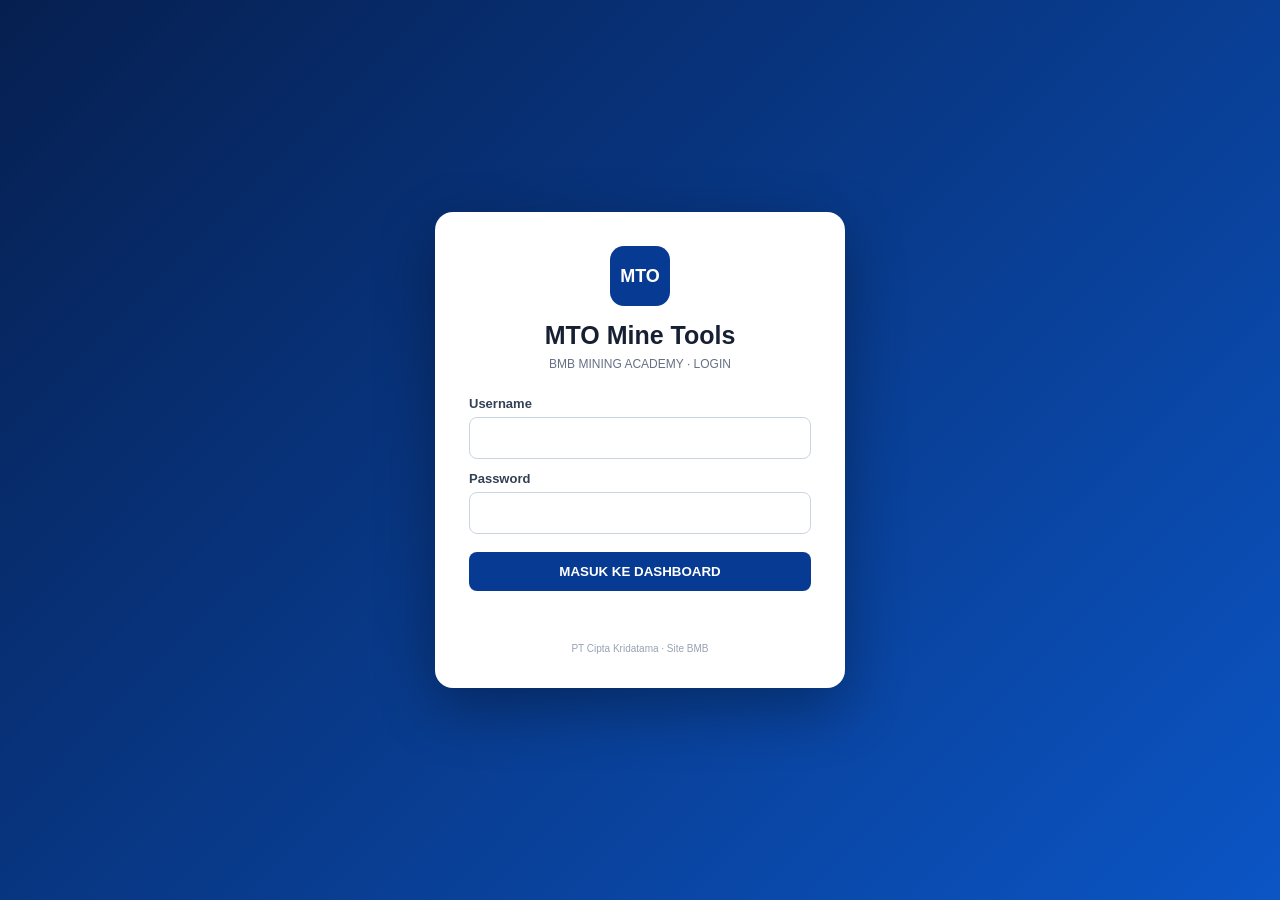
==== index.html @ 824b46be "Add login screen for MTO dashboard" ====
<!doctype html><html lang="id"><head><meta charset="utf-8"><meta name="viewport" content="width=device-width,initial-scale=1"><title>Login — MTO Mine Tools</title><style>:root{--b:#073b93;--b2:#0b55c5}*{box-sizing:border-box}body{margin:0;font-family:Arial,sans-serif;min-height:100vh;background:linear-gradient(135deg,#061f50,#0b55c5);display:grid;place-items:center;padding:20px}.box{width:min(410px,100%);background:#fff;border-radius:18px;padding:34px;box-shadow:0 20px 60px #0005;text-align:center}.logo{width:60px;height:60px;border-radius:14px;background:var(--b);color:#fff;display:grid;place-items:center;margin:0 auto 15px;font-weight:900;font-size:18px}.box h1{margin:0;color:#172033;font-size:25px}.sub{color:#667085;font-size:12px;margin:7px 0 25px}.box label{display:block;text-align:left;margin:12px 0 6px;color:#344054;font-size:13px;font-weight:700}.box input{width:100%;padding:12px;border:1px solid #cbd5e1;border-radius:8px;font-size:14px}.box button{width:100%;margin-top:18px;background:var(--b);color:#fff;border:0;border-radius:8px;padding:12px;font-weight:800;cursor:pointer}.box button:hover{background:var(--b2)}.err{color:#b42318;font-size:12px;min-height:18px;margin-top:12px}.foot{margin-top:22px;color:#98a2b3;font-size:10px}</style></head><body><div class="box"><div class="logo">MTO</div><h1>MTO Mine Tools</h1><div class="sub">BMB MINING ACADEMY · LOGIN</div><form id="f"><label>Username</label><input id="u" autocomplete="username" required><label>Password</label><input id="p" type="password" autocomplete="current-password" required><button>MASUK KE DASHBOARD</button><div class="err" id="e"></div></form><div class="foot">PT Cipta Kridatama · Site BMB</div></div><script>const U='admin',P='BMB2026';if(sessionStorage.getItem('mto_ok')==='1')location.replace('dashboard.html');document.getElementById('f').onsubmit=e=>{e.preventDefault();if(u.value.trim()===U&&p.value===P){sessionStorage.setItem('mto_ok','1');location.replace('dashboard.html')}else e.textContent='Username atau password salah.'}</script></body></html>
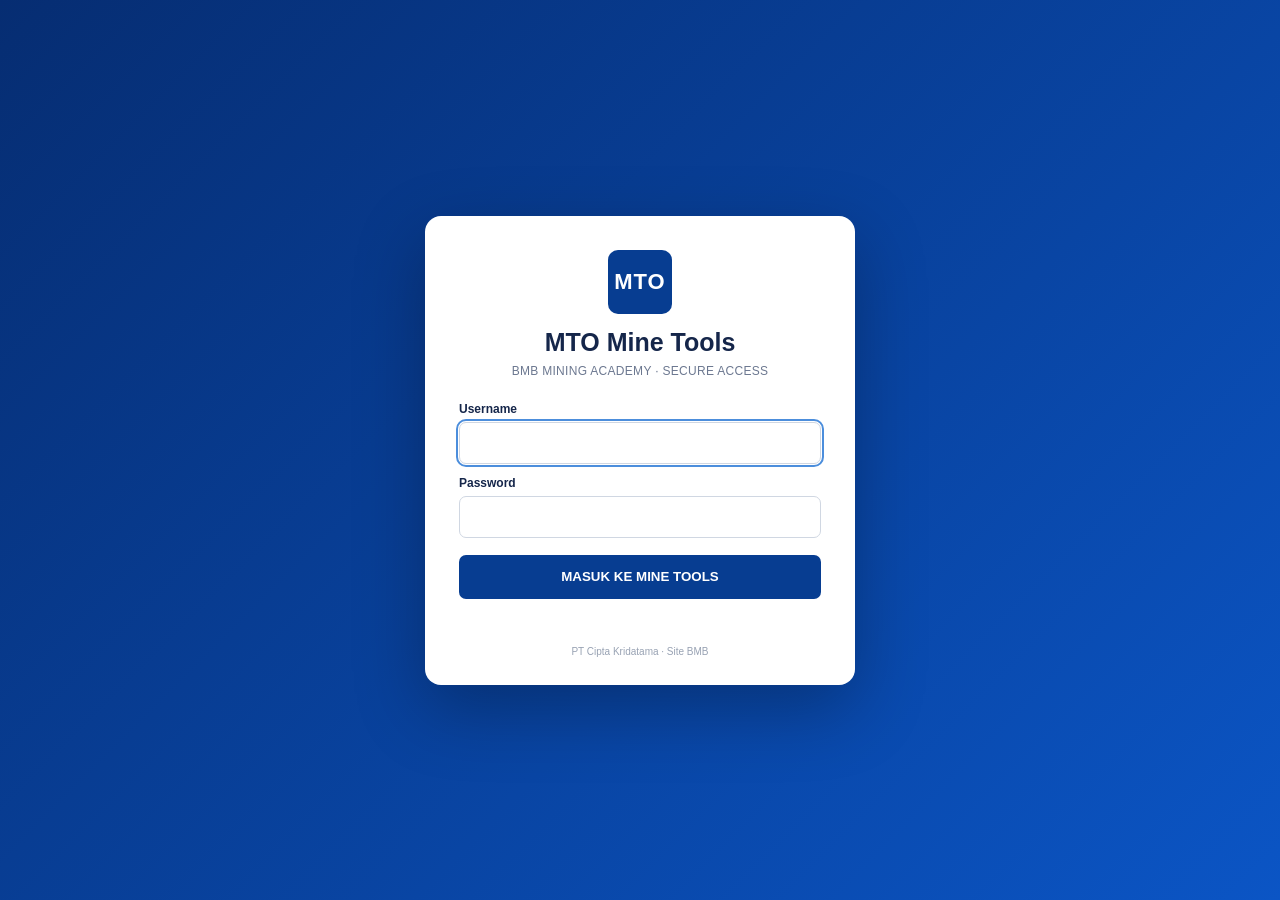
==== commit 74e15809: "Restore original MTO V1.7 dashboard UI and add login gate" ====
--- a/index.html
+++ b/index.html
@@ -1 +1,113 @@
-<!doctype html><html lang="id"><head><meta charset="utf-8"><meta name="viewport" content="width=device-width,initial-scale=1"><title>Login — MTO Mine Tools</title><style>:root{--b:#073b93;--b2:#0b55c5}*{box-sizing:border-box}body{margin:0;font-family:Arial,sans-serif;min-height:100vh;background:linear-gradient(135deg,#061f50,#0b55c5);display:grid;place-items:center;padding:20px}.box{width:min(410px,100%);background:#fff;border-radius:18px;padding:34px;box-shadow:0 20px 60px #0005;text-align:center}.logo{width:60px;height:60px;border-radius:14px;background:var(--b);color:#fff;display:grid;place-items:center;margin:0 auto 15px;font-weight:900;font-size:18px}.box h1{margin:0;color:#172033;font-size:25px}.sub{color:#667085;font-size:12px;margin:7px 0 25px}.box label{display:block;text-align:left;margin:12px 0 6px;color:#344054;font-size:13px;font-weight:700}.box input{width:100%;padding:12px;border:1px solid #cbd5e1;border-radius:8px;font-size:14px}.box button{width:100%;margin-top:18px;background:var(--b);color:#fff;border:0;border-radius:8px;padding:12px;font-weight:800;cursor:pointer}.box button:hover{background:var(--b2)}.err{color:#b42318;font-size:12px;min-height:18px;margin-top:12px}.foot{margin-top:22px;color:#98a2b3;font-size:10px}</style></head><body><div class="box"><div class="logo">MTO</div><h1>MTO Mine Tools</h1><div class="sub">BMB MINING ACADEMY · LOGIN</div><form id="f"><label>Username</label><input id="u" autocomplete="username" required><label>Password</label><input id="p" type="password" autocomplete="current-password" required><button>MASUK KE DASHBOARD</button><div class="err" id="e"></div></form><div class="foot">PT Cipta Kridatama · Site BMB</div></div><script>const U='admin',P='BMB2026';if(sessionStorage.getItem('mto_ok')==='1')location.replace('dashboard.html');document.getElementById('f').onsubmit=e=>{e.preventDefault();if(u.value.trim()===U&&p.value===P){sessionStorage.setItem('mto_ok','1');location.replace('dashboard.html')}else e.textContent='Username atau password salah.'}</script></body></html>+<!DOCTYPE html>
+<html lang="id">
+<head>
+  <meta charset="UTF-8">
+  <meta name="viewport" content="width=device-width, initial-scale=1.0">
+  <meta name="theme-color" content="#073b93">
+  <title>MTO Mine Tools — BMB Mining Academy</title>
+  <meta name="description" content="MTO Mine Tools — Cycle Time, Match Factor, Produktivitas, Availability, Bulldozer, Ripping, Motor Grader dan Compactor.">
+  <link rel="manifest" href="manifest.json">
+  <link rel="stylesheet" href="css/style.css">
+<style id="mto-login-style">
+#mto-login{position:fixed;inset:0;z-index:99999;display:flex;align-items:center;justify-content:center;padding:20px;background:linear-gradient(135deg,#062d72,#0b55c5);font-family:"Segoe UI",Arial,sans-serif}
+#mto-login .login-box{width:min(430px,100%);background:#fff;border-radius:16px;box-shadow:0 24px 70px rgba(0,0,0,.28);padding:34px 34px 28px;text-align:center}
+#mto-login .login-logo{width:64px;height:64px;margin:0 auto 14px;border-radius:10px;background:#073d91;color:#fff;display:grid;place-items:center;font-size:22px;font-weight:900;letter-spacing:1px}
+#mto-login h1{margin:0;color:#15264a;font-size:25px}.mto-login-sub{margin:7px 0 24px;color:#6c7890;font-size:12px;letter-spacing:.3px}
+#mto-login label{display:block;text-align:left;margin:12px 0 6px;color:#15264a;font-size:12px;font-weight:800}
+#mto-login input{display:block;width:100%;height:42px;padding:0 12px;border:1px solid #d0d7e2;border-radius:7px;box-sizing:border-box;font:inherit;color:#15264a;background:#fff}
+#mto-login button{width:100%;height:44px;margin-top:17px;border:0;border-radius:7px;background:#073d91;color:#fff;font-weight:800;cursor:pointer}
+#mto-login button:hover{background:#0d4da8}.mto-login-error{height:18px;margin-top:10px;color:#b42318;font-size:11px}.mto-login-foot{margin-top:19px;color:#98a2b3;font-size:10px}
+#mto-logout{position:fixed;right:18px;top:118px;z-index:60;border:1px solid #d9e0ea;background:#fff;color:#073d91;border-radius:7px;padding:7px 11px;font-weight:800;cursor:pointer;box-shadow:0 2px 8px rgba(24,45,82,.08)}
+@media(max-width:800px){#mto-logout{top:110px;right:10px}}
+</style>
+</head>
+<body>
+<div id="mto-login" role="dialog" aria-label="MTO Login">
+  <div class="login-box">
+    <div class="login-logo">MTO</div>
+    <h1>MTO Mine Tools</h1>
+    <div class="mto-login-sub">BMB MINING ACADEMY · SECURE ACCESS</div>
+    <form id="mto-login-form">
+      <label for="mto-username">Username</label>
+      <input id="mto-username" type="text" autocomplete="username" required>
+      <label for="mto-password">Password</label>
+      <input id="mto-password" type="password" autocomplete="current-password" required>
+      <button type="submit">MASUK KE MINE TOOLS</button>
+      <div class="mto-login-error" id="mto-login-error"></div>
+    </form>
+    <div class="mto-login-foot">PT Cipta Kridatama · Site BMB</div>
+  </div>
+</div>
+<button id="mto-logout" type="button" hidden>LOGOUT</button>
+<script>
+(function(){
+  const USER='admin', PASS='BMB2026', KEY='mto_session';
+  const gate=document.getElementById('mto-login'), logout=document.getElementById('mto-logout');
+  function unlock(){gate.style.display='none';logout.hidden=false;document.body.classList.add('mto-authenticated');document.body.style.overflow='';}
+  function lock(){sessionStorage.removeItem(KEY);gate.style.display='flex';logout.hidden=true;document.body.style.overflow='hidden';document.getElementById('mto-password').value='';document.getElementById('mto-username').focus();}
+  if(sessionStorage.getItem(KEY)==='1') unlock(); else {gate.style.display='flex';document.body.style.overflow='hidden';setTimeout(()=>document.getElementById('mto-username').focus(),50);}
+  document.getElementById('mto-login-form').addEventListener('submit',function(e){e.preventDefault();const u=document.getElementById('mto-username').value.trim();const p=document.getElementById('mto-password').value;if(u===USER&&p===PASS){sessionStorage.setItem(KEY,'1');unlock();}else document.getElementById('mto-login-error').textContent='Username atau password salah.';});
+  logout.addEventListener('click',lock);
+})();
+</script>
+<header class="topbar">
+  <div class="top-brand"><img src="assets/ck-mark.svg" alt="CK"><div><div class="company-name">PT CIPTA KRIDATAMA</div><div class="site-name">SITE BMB</div><div class="tagline">Trusted Partner in Mining Solutions</div></div></div>
+  <div class="top-title"><div class="mto">MTO</div><div class="mine-tools">Mine Tools</div><div class="academy">BMB MINING ACADEMY</div></div>
+  <div class="academy-badge"><span class="cap-icon">⌂</span><div><strong>Mining Academy</strong><small>Learn · Understand · Apply</small></div></div>
+</header>
+<div class="app-shell">
+<aside class="sidebar">
+<nav class="side-nav" aria-label="Navigasi dashboard">
+<a class="nav-item active" href="#dashboard-home"><span class="nav-icon">⌂</span><span>DASHBOARD</span></a>
+<a class="nav-item" href="#cycle-time"><span class="nav-icon">◷</span><span>CYCLE TIME</span></a>
+<a class="nav-item" href="#match-factor"><span class="nav-icon">⚖</span><span>MATCH FACTOR</span></a>
+<a class="nav-item" href="#core-productivity"><span class="nav-icon">▣</span><span>PRODUKTIVITAS ALAT ANGKUT</span></a>
+<a class="nav-item" href="#core-productivity"><span class="nav-icon">⛏</span><span>PRODUKTIVITAS EXCAVATOR</span></a>
+<a class="nav-item" href="#support-equipment"><span class="nav-icon">🚜</span><span>SUPPORT EQUIPMENT</span></a>
+<a class="nav-item" href="#grader"><span class="nav-icon">▤</span><span>MOTOR GRADER</span></a>
+<a class="nav-item" href="#compactor"><span class="nav-icon">▥</span><span>COMPACTOR</span></a>
+<a class="nav-item" href="#availability"><span class="nav-icon">◉</span><span>AVAILABILITY (MA, PA, UA, EU)</span></a>
+<a class="nav-item muted" href="#"><span class="nav-icon">◌</span><span>DEWATERING</span><em>COMING SOON</em></a>
+<a class="nav-item" href="#road"><span class="nav-icon">⌁</span><span>ROAD &amp; ROAD MAINTENANCE</span></a>
+<a class="nav-item" href="#about"><span class="nav-icon">i</span><span>TENTANG MTO</span></a>
+</nav>
+<div class="version-card"><strong>MTO v1.7</strong><span>© 2026 PT Cipta Kridatama</span><span>Site BMB · Mining Academy</span></div>
+</aside>
+<main class="content" id="dashboard">
+<div class="page-heading"><div class="heading-icon">◷</div><div><h1>MTO MINE TOOLS CALCULATOR</h1><p>Perhitungan produktivitas alat tambang — cycle time, match factor dan support equipment</p></div></div>
+<section id="dashboard-home" class="dashboard-home">
+  <div class="home-banner"><div><span class="eyebrow">BMB MINING ACADEMY</span><h2>Mine Tools Dashboard</h2><p>Pilih modul di bawah. Setiap kalkulator dibuka sebagai <b>jendela terpisah</b>, sehingga rumus tidak menumpuk dalam satu halaman.</p></div><div class="home-stat"><strong>14+</strong><span>Modul kalkulator</span></div></div>
+  <div class="module-cards">
+    <button class="module-card" data-open="cycle-time"><span>01</span><b>Cycle Time</b><small>Dump Truck &amp; Excavator</small></button>
+    <button class="module-card" data-open="core-productivity"><span>02</span><b>Produktivitas &amp; Match Factor</b><small>Fleet, Excavator &amp; MF</small></button>
+    <button class="module-card" data-open="support-equipment"><span>03</span><b>Support Equipment</b><small>Dozing &amp; Ripping</small></button>
+    <button class="module-card" data-open="grader"><span>04</span><b>Motor Grader</b><small>Kapasitas, trip &amp; waktu</small></button>
+    <button class="module-card" data-open="compactor"><span>05</span><b>Compactor</b><small>Kapasitas pemadatan</small></button>
+    <button class="module-card" data-open="availability"><span>06</span><b>Availability</b><small>MA · PA · UA · EU</small></button>
+    <button class="module-card road-card" data-open="road"><span>07</span><b>Road Engineering</b><small>DDT, QSUAR, density &amp; pavement</small></button>
+    <button class="module-card" data-open="about"><span>08</span><b>Tentang MTO</b><small>BMB Mining Academy</small></button>
+  </div>
+</section>
+<section id="cycle-time" class="module-section dashboard-grid top-grid">
+<article class="tool-card"><div class="card-header"><span>1A.</span> CYCLE TIME DUMP TRUCK</div><div class="card-body input-result-layout"><div><div class="form-list"><label><span>Loading (detik)</span><input id="loading" type="number" value="120"></label><label><span>Travel Loaded (detik)</span><input id="travelLoaded" type="number" value="420"></label><label><span>Maneuver Dump (detik)</span><input id="maneuverDump" type="number" value="20"></label><label><span>Dumping (detik)</span><input id="dumping" type="number" value="30"></label><label><span>Maneuver Empty (detik)</span><input id="maneuverEmpty" type="number" value="15"></label><label><span>Travel Empty (detik)</span><input id="travelEmpty" type="number" value="350"></label></div><div class="cycle-total"><div class="total-label">TOTAL CYCLE TIME (CTa)</div><div class="total-value"><strong id="cycleSeconds">—</strong><span>detik</span></div><div class="minute-pill" id="cycleMinutes">= — menit</div></div></div><div><div class="definition-panel"><strong>Definisi</strong><p>Cycle time dump truck adalah total waktu dari awal loading hingga kembali pada posisi loading berikutnya.</p><div class="formula-box"><b>CTa =</b> Loading + Travel Loaded + Maneuver Dump + Dumping + Maneuver Empty + Travel Empty</div></div></div></div></article>
+<article class="tool-card"><div class="card-header"><span>1B.</span> CYCLE TIME EXCAVATOR</div><div class="card-body input-result-layout"><div><div class="form-list"><label><span>Am - Digging (detik)</span><input id="digging" type="number" value="7.84"></label><label><span>Bm - Swing Loaded (detik)</span><input id="swingLoaded" type="number" value="3.86"></label><label><span>Cm - Dumping (detik)</span><input id="dumpingExc" type="number" value="2.15"></label><label><span>Dm - Swing Empty (detik)</span><input id="swingEmpty" type="number" value="2.02"></label></div><div class="exc-total"><div class="total-label">TOTAL CYCLE TIME (CTm)</div><div class="total-value"><strong id="excCycleSeconds">—</strong><span>detik</span></div><div class="minute-pill" id="excCycleMinutes">= — menit</div></div></div><div class="definition-panel"><strong>Definisi</strong><p>CTm digunakan sebagai dasar produktivitas alat gali-muat dan pengisian alat angkut.</p><div class="formula-box"><b>CTm =</b> Am + Bm + Cm + Dm</div></div></div></article>
+</section>
+<section id="core-productivity" class="module-section dashboard-grid mid-grid">
+<article class="tool-card" id="match-factor"><div class="card-header"><span>3.</span> MATCH FACTOR (MF)</div><div class="card-body mf-layout"><div><div class="formula-display">MF = <span>Na × Loading Time</span><hr><span>Nm × CTa</span></div><div class="form-list compact"><label><span>Na - Jumlah Dump Truck</span><input id="numTruck" type="number" min="0" step="1" value="10"></label><label><span>Nm - Jumlah Excavator</span><input id="numExc" type="number" min="1" step="1" value="1"></label><label><span>Loading Time (detik/pass)</span><input id="loadingTimeMF" type="number" min="0" step="0.01" value="120"></label><label><span>Jumlah Pass (pengisian)</span><input id="passes" type="number" min="1" step="1" value="3"></label><label><span>CTa (detik)</span><input id="mfCta" type="number" readonly value="955"></label></div></div><div class="result-side"><span>HASIL</span><strong id="mfValue">3,77</strong><div class="mf-badge" id="mfStatusBadge">MF &gt; 1</div><small id="mfStatusText">Dump truck cenderung menunggu</small></div></div></article>
+<article class="tool-card"><div class="card-header"><span>4.</span> PRODUKTIVITAS ALAT ANGKUT (Q)</div><div class="card-body"><div class="formula-display horizontal">Q = (3600 / CTm) × (Kb × Ff × Sf) × Ek</div><div class="form-list compact"><label><span>CTm (detik)</span><input id="excCTProd" type="number" value="15.87"></label><label><span>Kb - Kapasitas Bucket (m³)</span><input id="bucketCap" type="number" value="3.2"></label><label><span>Ff - Fill Factor</span><input id="fillFactor" type="number" value="0.9"></label><label><span>Sf - Swell Factor</span><input id="swellFactor" type="number" value="1.15"></label><label><span>Ek - Efisiensi (%)</span><input id="effTruck" type="number" value="83"></label></div><div class="result-line"><span>PRODUKTIVITAS ALAT ANGKUT</span><strong id="truckProdOutput">—</strong><small>m³/jam</small></div></div></article>
+<article class="tool-card"><div class="card-header"><span>5.</span> PRODUKTIVITAS EXCAVATOR (Q)</div><div class="card-body"><div class="formula-display horizontal">Q = (3600 / CTa) × (Kb × jumlah pass × Ff) × Ek</div><div class="form-list compact"><label><span>CTa (detik)</span><input id="truckCTSec" type="number" value="955"></label><label><span>Jumlah Pass</span><input id="prodPass" type="number" value="3"></label><label><span>Kb - Bucket (m³)</span><input id="bucketCap2" type="number" value="3.2"></label><label><span>Ff - Fill Factor</span><input id="fillFactor2" type="number" value="0.9"></label><label><span>Ek - Efisiensi (%)</span><input id="effExc" type="number" value="83"></label></div><div class="result-line"><span>PRODUKTIVITAS EXCAVATOR</span><strong id="excProdOutput">—</strong><small>m³/jam</small></div></div></article>
+</section>
+<section class="module-section tool-card support-section" id="support-equipment"><div class="card-header"><span>6.</span> SUPPORT EQUIPMENT — BULLDOZER &amp; RIPPING</div><div class="card-body"><div class="section-intro"><b>Rumus referensi lapangan</b><span>Parameter dapat disesuaikan dengan unit, material dan kondisi kerja. Nilai efisiensi dimasukkan sebagai desimal (contoh 0,85).</span></div><div class="support-grid"><article class="sub-card"><h3>6A. DOZING — BULLDOZER</h3><div class="formula-display small">Q = (B × H × D × Fb × 60 × E) / (D/Vf + D/Vr + Z)</div><div class="form-list compact two-col"><label><span>B - Lebar blade (m)</span><input id="dzB" type="number" step="0.01" value="3.5"></label><label><span>H - Tinggi blade (m)</span><input id="dzH" type="number" step="0.01" value="1.5"></label><label><span>D - Jarak dorong (m)</span><input id="dzD" type="number" step="0.1" value="50"></label><label><span>Fb - Blade factor</span><input id="dzFb" type="number" step="0.01" value="0.8"></label><label><span>Vf - Maju (m/min)</span><input id="dzVf" type="number" step="0.01" value="50"></label><label><span>Vr - Mundur (m/min)</span><input id="dzVr" type="number" step="0.01" value="100"></label><label><span>Z - Waktu tetap (min)</span><input id="dzZ" type="number" step="0.01" value="0.10"></label><label><span>E - Efisiensi kerja</span><input id="dzE" type="number" step="0.01" value="0.85"></label></div><div class="result-line"><span>PRODUKTIVITAS DOZING</span><strong id="dzOut">—</strong><small>m³/jam</small></div></article><article class="sub-card"><h3>6B. RIPPING — GIANT RIPPER</h3><div class="formula-display small">QR = (P² × J × 60 × E) / (J/Vf + J/Vr + Z)<br><small>FK = faktor koreksi/availability × efficiency (opsional)</small></div><div class="form-list compact two-col"><label><span>P - Kedalaman penetrasi (m)</span><input id="grP" type="number" step="0.01" value="1"></label><label><span>J - Jarak ripping (m)</span><input id="grJ" type="number" step="0.1" value="30"></label><label><span>Vf - Kecepatan maju (m/min)</span><input id="grVf" type="number" step="0.01" value="41.67"></label><label><span>Vr - Kecepatan mundur (m/min)</span><input id="grVr" type="number" step="0.01" value="50"></label><label><span>Z - Waktu tetap (min)</span><input id="grZ" type="number" step="0.01" value="0.10"></label><label><span>E - Efisiensi kerja</span><input id="grE" type="number" step="0.01" value="0.85"></label><label><span>FK - Faktor koreksi</span><input id="grFK" type="number" step="0.01" value="1.00"></label></div><div class="result-line"><span>PRODUKTIVITAS RIPPING GIANT</span><strong id="grOut">—</strong><small>m³/jam</small></div></article><article class="sub-card"><h3>6C. RIPPING + DOZING</h3><div class="formula-display small">Q = (QR × QD) / (QR + QD)</div><div class="result-line"><span>PRODUKTIVITAS GABUNGAN</span><strong id="rdOut">—</strong><small>m³/jam</small></div></article><article class="sub-card"><h3>6D. MOTOR RIPPER</h3><div class="form-list compact"><label><span>Jarak (m)</span><input id="mrD" type="number" value="30"></label><label><span>Lebar efektif (m)</span><input id="mrW" type="number" value="2.5"></label><label><span>Vf (m/min)</span><input id="mrVf" type="number" value="40"></label><label><span>Vr (m/min)</span><input id="mrVr" type="number" value="50"></label><label><span>Z (min)</span><input id="mrZ" type="number" value="0.1"></label><label><span>E</span><input id="mrE" type="number" value="0.85"></label></div><div class="result-line"><span>PRODUKTIVITAS</span><strong id="mrOut">—</strong><small>m²/jam</small></div></article></div></div></section>
+<section class="module-section dashboard-grid mid-grid" id="grader"><article class="tool-card"><div class="card-header"><span>7.</span> MOTOR GRADER — PRODUCTIVITY</div><div class="card-body"><div class="formula-display horizontal">Q = V × (Le − Lo) × 1000 × E</div><div class="form-list compact"><label><span>V - Kecepatan (km/jam)</span><input id="mgV" type="number" value="5"></label><label><span>Le - Lebar efektif (m)</span><input id="mgLe" type="number" value="3.7"></label><label><span>Lo - Overlap (m)</span><input id="mgLo" type="number" value="0.3"></label><label><span>E - Efisiensi</span><input id="mgE" type="number" value="0.85"></label></div><div class="result-line"><span>PRODUKTIVITAS GRADER</span><strong id="mgOut">—</strong><small>m²/jam</small></div></div></article><article class="tool-card"><div class="card-header"><span>7B.</span> GRADER — TRIP &amp; WAKTU</div><div class="card-body"><div class="form-list compact"><label><span>Lebar jalan (m)</span><input id="mgW" type="number" value="25"></label><label><span>Le (m)</span><input id="mgLe2" type="number" value="3.7"></label><label><span>Lo (m)</span><input id="mgLo2" type="number" value="0.3"></label><label><span>Jumlah pass</span><input id="mgNPass" type="number" value="6"></label><label><span>Panjang jalan (m)</span><input id="mgD" type="number" value="1000"></label><label><span>V (km/jam)</span><input id="mgV2" type="number" value="5"></label><label><span>Efisiensi</span><input id="mgE2" type="number" value="0.85"></label></div><div class="result-line"><span>TRIP</span><strong id="mgTripsOut">—</strong></div><div class="result-line"><span>WAKTU</span><strong id="mgTimeOut">—</strong></div></div></article></section>
+<section class="module-section dashboard-grid mid-grid" id="compactor"><article class="tool-card"><div class="card-header"><span>8.</span> COMPACTOR — PRODUCTIVITY</div><div class="card-body"><div class="formula-display horizontal">Q = (W × V × H × 1000 × E) / N</div><div class="form-list compact"><label><span>W - Lebar efektif (m)</span><input id="cpW" type="number" value="2.1"></label><label><span>V - Kecepatan (km/jam)</span><input id="cpV" type="number" value="4"></label><label><span>H - Jam operasi</span><input id="cpH" type="number" value="1"></label><label><span>E - Efisiensi</span><input id="cpE" type="number" value="0.83"></label><label><span>N - Jumlah lintasan</span><input id="cpN" type="number" value="8"></label></div><div class="result-line"><span>PRODUKTIVITAS COMPACTOR</span><strong id="cpOut">—</strong><small>m²/jam</small></div></div></article><article class="tool-card"><div class="card-header"><span>8B.</span> REFERENSI PARAMETER COMPACTOR</div><div class="card-body"><div class="definition-panel"><strong>Contoh rentang kecepatan</strong><ul><li>Road roller: ± 2,0 km/jam</li><li>Tire roller: ± 2,5 km/jam</li><li>Vibration roller: ± 1,5 km/jam</li><li>Soil compactor: ± 4–10 km/jam</li><li>Tandem / tipe lain: sesuaikan spesifikasi unit</li></ul></div><div class="source-box"><strong>CATATAN</strong><p>Lebar efektif, tebal lapis dan jumlah lintasan sebaiknya mengikuti spesifikasi alat serta hasil pengujian/target kepadatan proyek.</p></div></div></article></section>
+<section class="module-section tool-card road-section" id="road"><div class="card-header"><span>10.</span> ROAD ENGINEERING &amp; ROAD MAINTENANCE — ROAD LIBRARY 2026</div><div class="card-body"><div class="section-intro"><b>Road Library 2026 terintegrasi</b><span>Road menggunakan workbook <b>Road_2026.xlsx</b>: DDT Disposal, perkerasan, QSUAR / scrapping time dan kepadatan jalan.</span></div><div class="road-grid"><article class="sub-card"><h3>10A. DDT DISPOSAL — TARGET CBR</h3><div class="form-list compact"><label><span>Truck model</span><select id="ddtTruck"><option value="cat740">CAT 740</option><option value="cat773" selected>CAT 773</option><option value="cat775">CAT 775</option><option value="cat777">CAT 777</option></select></label><label><span>Pressure (psi)</span><input id="ddtPsi" type="number" value="115"></label><label><span>Diameter (in)</span><input id="ddtDia" type="number" value="35"></label><label><span>Gross weight (t)</span><input id="ddtGross" type="number" value="99.3"></label><label><span>Rear load (%)</span><input id="ddtRear" type="number" value="66.7"></label><label><span>Safety factor</span><input id="ddtSF" type="number" value="1.5"></label><label><span>S (contact length)</span><input id="ddtS" type="number" value="25"></label><label><span>Fs</span><input id="ddtFs" type="number" value="75"></label></div><div class="result-line split"><span>Pn: <b id="ddtPnOut">—</b> kN</span><span>r: <b id="ddtROut">—</b> m</span><span>CBR target: <b id="ddtCbrTargetOut">—</b> %</span></div></article>
+<article class="sub-card"><h3>10B. DDT HAUL ROAD — ACTUAL vs TARGET</h3><p class="helper">Bandingkan CBR subgrade aktual dengan kebutuhan hauling road. Actual &lt; target → Not Recommended.</p><div class="form-list compact"><label><span>CBR subgrade actual (%)</span><input id="ddtActualCbr" type="number" min="0" step="0.01" value="30"></label><label><span>Truck model</span><select id="ddtActualTruck"><option value="cat740">CAT 740</option><option value="cat773" selected>CAT 773</option><option value="cat775">CAT 775</option><option value="cat777">CAT 777</option></select></label></div><div class="result-line split"><span>CBR Target: <b id="haulTargetOut">—</b> %</span><span>Ph Actual: <b id="haulPhOut">—</b> kN</span><span id="haulStatus" class="status-chip">—</span></div></article>
+<article class="sub-card"><h3>10C. PERKERASAN BASE + SUB BASE</h3><div class="form-list compact"><label><span>Panjang jalan (km)</span><input id="pvL" type="number" value="1.8"></label><label><span>Lebar jalan (m)</span><input id="pvW" type="number" value="25"></label><label><span>Base course (%)</span><input id="pvBase" type="number" value="20"></label><label><span>Sub base (%)</span><input id="pvSub" type="number" value="30"></label><label><span>Krokos / m³</span><input id="pvKrokos" type="number" value="180000"></label><label><span>Batu / m³</span><input id="pvBatu" type="number" value="220000"></label></div><div class="result-line split"><span>Base: <b id="pvBaseOut">—</b> m³</span><span>Subbase: <b id="pvSubOut">—</b> m³</span><span>LCM: <b id="pvLcmOut">—</b> m³</span><span>Cost: <b id="pvCostOut">—</b></span></div></article>
+<article class="sub-card"><h3>10D. QSUAR — SCRAPPING TIME</h3><p class="helper">Dari QSUAR_Rev: effective grader rate = kapasitas m²/jam ÷ lebar jalan, lalu waktu = jarak ÷ (rate × jumlah grader).</p><div class="form-list compact"><label><span>Line / area</span><select id="qsuarLine"><option value="2200">IPD ASTA Barat - Front SW Barat</option><option value="600">Front SW Barat - PIT 5</option><option value="1600" selected>Simpang Vienna - Front HW Barat</option><option value="1550">Simpang Vienna - SW Timur</option></select></label><label><span>Jarak (m)</span><input id="qsuarD" type="number" min="0" step="1" value="1600"></label><label><span>Kapasitas grader (m²/jam)</span><input id="qsuarCap" type="number" min="0.1" step="1" value="20073"></label><label><span>Lebar jalan standar (m)</span><input id="qsuarW" type="number" min="0.1" step="0.1" value="25"></label><label><span>Jumlah grader</span><input id="qsuarN" type="number" min="1" step="1" value="2"></label><label><span>Severity</span><select id="qsuarSeverity"><option>Good</option><option>Good - Soft</option><option>Severity soft</option></select></label></div><div class="result-line split"><span>Effective rate: <b id="qsuarRateOut">—</b> m/jam</span><span>Scrapping time: <b id="qsuarOut">—</b> jam</span></div></article>
+<article class="sub-card"><h3>10E. KEPADATAN JALAN</h3><div class="form-list compact"><label><span>Panjang jalan TL (km)</span><input id="rdTL" type="number" value="1.8"></label><label><span>Head spacing (m)</span><input id="rdHead" type="number" value="50.3"></label><label><span>Lane</span><input id="rdLane" type="number" value="2"></label><label><span>Actual unit</span><input id="rdActual" type="number" value="11"></label></div><div class="result-line"><span>DMAX / ACTUAL</span><strong id="rdDensityOut">—</strong><small>unit</small></div></article>
+<article class="sub-card"><h3>10F. REFERENSI FLEET ROAD 2026</h3><p class="helper">Preset kendaraan diambil dari tabel parameter workbook DDT DISPOSAL.</p><div class="table-wrap"><table class="road-table"><thead><tr><th>Unit</th><th>Pressure</th><th>Diameter</th><th>Gross</th><th>Rear</th></tr></thead><tbody id="roadFleetTable"></tbody></table></div><div class="source-box"><strong>SUMBER</strong><p>Road_2026.xlsx — DDT DISPOSAL, Perhitungan Pengkerasan CK - DM, QSUAR_Rev dan Kepadatan Jalan. Hasil web tetap perlu divalidasi terhadap SOP/site standard yang berlaku.</p></div></article></div></div></section>
+<section class="module-section tool-card availability-card" id="availability"><div class="card-header"><span>9.</span> AVAILABILITY CALCULATOR (MA, PA, UA, EU)</div><div class="card-body availability-layout"><div class="form-list compact availability-inputs"><label><span>W - Working Time (jam)</span><input id="working" type="number" min="0" step="0.01" value="420"></label><label><span>R - Repair Time (jam)</span><input id="repair" type="number" min="0" step="0.01" value="50"></label><label><span>S - Standby Time (jam)</span><input id="standby" type="number" min="0" step="0.01" value="30"></label></div><div class="metric-grid"><div class="metric"><span>MA</span><div class="metric-formula">W / (W + R) × 100%</div><strong id="ma">—</strong></div><div class="metric"><span>PA</span><div class="metric-formula">(W + S) / (W + R + S) × 100%</div><strong id="pa">—</strong></div><div class="metric"><span>UA</span><div class="metric-formula">W / (W + S) × 100%</div><strong id="ua">—</strong></div><div class="metric"><span>EU</span><div class="metric-formula">W / (W + R + S) × 100%</div><strong id="eu">—</strong></div></div></div></section>
+<section class="module-section about-strip" id="about"><div><strong>MTO — Mine Tools</strong><span>Dashboard kalkulator operasional tambang untuk BMB Mining Academy.</span></div><div><b>V1.7</b><span>Road Library 2026 · Modular windows · PWA-ready</span></div></section>
+</main></div>
+<script src="js/app.js"></script>
+</body></html>
--- a/css/style.css
+++ b/css/style.css
@@ -0,0 +1 @@
+:root{--blue:#073d91;--blue2:#0d4da8;--navy:#0c214a;--text:#15264a;--muted:#6c7890;--line:#d9e0ea;--soft:#f4f7fb;--green:#0b8a4a;--green-bg:#edf9f1;--white:#fff;--shadow:0 2px 9px rgba(24,45,82,.07)}*{box-sizing:border-box}html{scroll-behavior:smooth}body{margin:0;background:#f7f9fc;color:var(--text);font-family:"Segoe UI",Arial,sans-serif;font-size:13px}.topbar{height:102px;background:linear-gradient(90deg,#063b8e,#063b8e 50%,#073f95);color:#fff;display:grid;grid-template-columns:1fr auto 1fr;align-items:center;padding:0 28px;box-shadow:0 1px 0 rgba(255,255,255,.12);position:sticky;top:0;z-index:50}.top-brand{display:flex;align-items:center;gap:12px}.top-brand img{width:62px;height:62px;object-fit:cover;border-radius:2px}.company-name{font-size:19px;font-weight:800;letter-spacing:.2px}.site-name{font-size:17px;font-weight:800;margin-top:1px}.tagline{font-size:10px;margin-top:5px;opacity:.9;letter-spacing:.2px}.top-title{text-align:center;line-height:1}.mto{font-size:46px;font-weight:900;letter-spacing:-1px}.mine-tools{font-size:23px;font-weight:800;margin-top:-2px}.academy{font-size:15px;font-weight:700;letter-spacing:.5px;margin-top:7px}.academy-badge{justify-self:end;display:flex;align-items:center;gap:12px}.cap-icon{width:42px;height:42px;border:2px solid #fff;border-radius:50%;display:grid;place-items:center;font-size:23px}.academy-badge strong{display:block;font-size:16px}.academy-badge small{display:block;font-size:10px;margin-top:4px;opacity:.9}.app-shell{display:grid;grid-template-columns:267px 1fr;min-height:calc(100vh - 102px)}.sidebar{background:#fff;border-right:1px solid #dfe4eb;padding:17px 11px 14px;display:flex;flex-direction:column;position:sticky;top:102px;height:calc(100vh - 102px)}.side-nav{display:flex;flex-direction:column}.nav-item{position:relative;display:flex;align-items:center;gap:13px;min-height:46px;padding:0 13px;border-radius:8px;color:#17253e;text-decoration:none;margin-bottom:3px;font-weight:500}.nav-item:hover{background:#f1f5fa}.nav-item.active{background:linear-gradient(90deg,#0b4ba5,#10469a);color:#fff;font-weight:800}.nav-icon{width:27px;text-align:center;font-size:24px;line-height:1}.nav-item span:last-of-type{font-size:12px}.nav-item em{margin-left:auto;font-style:normal;font-size:8px;color:#0750ae;background:#e7f0fc;border-radius:5px;padding:5px 7px;font-weight:800}.nav-item.muted{border-top:1px solid #e6eaf0;border-radius:0;margin-top:3px;padding-top:5px}.version-card{margin-top:auto;background:linear-gradient(135deg,#2e6dbd,#174f9d);color:#fff;border-radius:7px;text-align:center;padding:13px 8px;font-size:10px;display:flex;flex-direction:column;gap:5px}.version-card strong{font-size:13px}.content{padding:23px 28px 28px;min-width:0}.page-heading{display:flex;align-items:center;gap:12px;margin:0 0 19px}.heading-icon{font-size:35px;line-height:1}.page-heading h1{font-size:18px;margin:0 0 4px;color:#162a55}.page-heading p{font-size:12px;margin:0;color:#56657e}.dashboard-home{display:block}.home-banner{background:linear-gradient(135deg,#f5f9ff,#e7f0ff);border:1px solid #cddcf1;border-radius:8px;padding:20px 22px;display:flex;justify-content:space-between;align-items:center;margin-bottom:16px}.home-banner h2{margin:4px 0 6px;font-size:22px;color:#0d2f6c}.home-banner p{margin:0;color:#52627a;font-size:12px}.eyebrow{font-size:10px;font-weight:900;color:#0b4ca3;letter-spacing:.7px}.home-stat{text-align:center;min-width:150px}.home-stat strong{display:block;font-size:34px;color:#0b4ca3}.home-stat span{font-size:10px;color:#63728b}.module-cards{display:grid;grid-template-columns:repeat(4,minmax(0,1fr));gap:12px}.module-card{background:#fff;border:1px solid #cfd9e8;border-radius:7px;padding:17px;text-align:left;cursor:pointer;box-shadow:var(--shadow);min-height:105px;color:var(--text)}.module-card:hover{border-color:#8eb0dc;transform:translateY(-1px)}.module-card span{display:block;font-size:10px;font-weight:900;color:#0b4ca3}.module-card b{display:block;margin:7px 0 4px;font-size:14px}.module-card small{color:#6c7890}.dashboard-grid{display:grid;gap:18px}.top-grid{grid-template-columns:1fr 1.15fr}.mid-grid{grid-template-columns:1fr 1fr 1fr;margin-top:12px}.module-section{display:none}.module-section.active{display:grid}.tool-card{background:#fff;border:1px solid #cfd9e8;border-radius:7px;box-shadow:var(--shadow);overflow:hidden;min-width:0}.card-header{background:linear-gradient(90deg,#073b8f,#0b4399);color:#fff;font-size:13px;font-weight:800;padding:10px 17px;min-height:36px;display:flex;align-items:center;gap:5px}.card-body{padding:15px 16px}.input-result-layout{display:grid;grid-template-columns:1fr 1fr;gap:16px}.form-list{display:flex;flex-direction:column;gap:5px}.form-list label{display:grid;grid-template-columns:minmax(0,1fr) 111px;align-items:center;gap:9px;color:#17294b;font-size:11px}.form-list input,.form-list select{width:100%;height:27px;border:1px solid #cfd7e2;border-radius:4px;padding:4px 9px;font-size:12px;color:#17294b;background:#fff;outline:none}.form-list input:focus,.form-list select:focus{border-color:#3d78c7}.form-list small{font-size:10px}input[readonly]{background:#edf1f6;color:#53657e}.cycle-total,.exc-total{border-top:1px solid #ccd5e1;margin-top:11px;padding-top:9px}.total-label{font-size:12px;font-weight:800;color:#122754}.total-value{display:flex;align-items:baseline;justify-content:flex-end;gap:7px;margin-top:-2px}.total-value strong{font-size:22px;color:#092c79}.total-value span{font-size:11px}.minute-pill{margin:7px 0 0 auto;border:1px solid #b8cfee;background:#f0f6ff;color:#073c91;border-radius:5px;padding:7px 12px;width:200px;text-align:center;font-size:12px;font-weight:800}.formula-box,.source-box{margin-top:10px;background:#eff6ff;border:1px solid #cbdcf5;border-radius:5px;padding:9px 12px;font-size:10.5px;line-height:1.55;color:#132f5b}.exc-layout{display:grid;grid-template-columns:1fr 1.03fr;gap:18px}.definition-panel{border-left:1px solid #d7dee9;padding-left:16px;font-size:10px;line-height:1.5;color:#17294b}.definition-panel strong,.source-box strong{font-size:10px;color:#0a3b91}.definition-panel ul{margin:9px 0 0;padding-left:15px}.definition-panel li{margin-bottom:8px}.mf-layout{display:grid;grid-template-columns:1fr 115px;gap:14px}.formula-display{background:#eff6ff;border:1px solid #cfdef3;border-radius:5px;text-align:center;padding:7px;font-size:12px;font-weight:800;color:#12254b;margin-bottom:10px}.formula-display span{display:block}.formula-display hr{width:85px;border:0;border-top:1px solid #6c7a91;margin:2px auto}.formula-display.horizontal{font-size:11px}.compact{gap:5px}.compact label{font-size:10px}.compact label input,.compact label select{height:25px;font-size:11px}.result-side{border-left:1px solid #d7dee9;display:flex;flex-direction:column;align-items:center;justify-content:center;text-align:center;gap:5px}.result-side strong{font-size:25px;color:var(--green)}.result-side small{font-size:9px;line-height:1.35}.mf-badge{display:inline-block;color:var(--green);background:var(--green-bg);border:1px solid #cfe9d8;border-radius:4px;padding:4px 14px;font-size:10px;font-weight:900;margin-top:8px}.result-line{border-top:1px solid #d6dde7;margin-top:10px;padding-top:8px;display:flex;align-items:center;gap:7px;flex-wrap:wrap}.result-line span{font-size:11px;font-weight:800}.result-line strong{margin-left:auto;color:#092c79;font-size:21px}.result-line small{font-size:10px}.support-grid{display:grid;grid-template-columns:repeat(2,minmax(0,1fr));gap:14px}.sub-card{border:1px solid #cddcf0;border-radius:8px;padding:14px;background:#fff}.sub-card h3{margin:0 -14px 12px;padding:9px 12px;border-bottom:2px solid #e5edf8;color:#073b93;font-size:13px}.availability-card{margin-top:12px}.availability-layout{display:grid;grid-template-columns:285px 1fr;gap:18px;align-items:center}.availability-inputs{padding-right:18px;border-right:1px solid #d7dee8}.metric-grid{display:grid;grid-template-columns:repeat(4,1fr);gap:12px}.metric{border:1px solid #d9e1ec;border-radius:6px;padding:9px 12px;min-height:94px;text-align:center}.metric>span{display:block;font-weight:900;font-size:12px}.metric-formula{font-size:10px;margin:7px 0;color:#293a58;line-height:1.4}.metric strong{display:block;color:var(--green);font-size:20px}.road-section{margin-top:12px}.section-intro{display:flex;justify-content:space-between;gap:18px;align-items:center;background:#f4f8ff;border:1px solid #d9e5f7;padding:12px 14px;border-radius:8px;margin-bottom:14px;font-size:12px;color:#52627a}.section-intro b{color:#073b93}.road-grid{display:grid;grid-template-columns:repeat(2,minmax(0,1fr));gap:14px}.road-table{width:100%;border-collapse:collapse;font-size:11px}.road-table th,.road-table td{padding:7px 8px;border-bottom:1px solid #dce3ec;text-align:left}.road-table th{background:#f1f5fa;color:#19345e}.status-chip{display:inline-block;padding:4px 8px;border-radius:4px;font-size:9px;font-weight:900}.status-chip.ok{background:#e9f7ef;color:#087443}.status-chip.bad{background:#fff0ef;color:#b42318}.about-strip{display:flex;justify-content:space-between;gap:20px;margin-top:16px;border-top:1px solid #dce3ec;padding:13px 3px 0;color:#6b7890;font-size:10px}.about-strip div{display:flex;flex-direction:column;gap:3px}.about-strip strong,.about-strip b{color:#264e84;font-size:12px}.about-strip div:last-child{text-align:right}.window-close{position:fixed;right:26px;top:115px;z-index:60;border:0;background:#fff;color:#073b93;border-radius:50%;width:36px;height:36px;font-size:24px;line-height:1;box-shadow:0 3px 15px #0002;cursor:pointer}.table-wrap{overflow:auto}.nav-item:focus-visible,input:focus-visible,select:focus-visible{outline:2px solid #4c8edc;outline-offset:1px}@media(max-width:1180px){.top-grid{grid-template-columns:1fr}.mid-grid{grid-template-columns:1fr 1fr}.availability-layout{grid-template-columns:1fr}.availability-inputs{border-right:0;border-bottom:1px solid #d7dee8;padding:0 0 12px}.metric-grid{grid-template-columns:repeat(4,1fr)}.module-cards{grid-template-columns:repeat(3,1fr)}}@media(max-width:900px){.topbar{grid-template-columns:1fr auto;height:auto;min-height:86px;padding:12px 16px}.top-title{display:none}.app-shell{grid-template-columns:78px 1fr}.sidebar{padding:10px 8px}.nav-item{justify-content:center;padding:0}.nav-item span:last-of-type,.nav-item em,.version-card{display:none}.nav-icon{font-size:22px}.content{padding:18px}.mid-grid,.support-grid,.road-grid{grid-template-columns:1fr}.input-result-layout,.exc-layout{grid-template-columns:1fr}.definition-panel{border-left:0;border-top:1px solid #d7dee9;padding:12px 0 0}.metric-grid{grid-template-columns:repeat(2,1fr)}.module-cards{grid-template-columns:repeat(2,1fr)}}@media(max-width:560px){.top-brand img{width:48px;height:48px}.company-name{font-size:14px}.site-name{font-size:13px}.tagline{font-size:8px}.academy-badge{display:none}.app-shell{grid-template-columns:1fr}.sidebar{position:static;height:auto;border-right:0;border-bottom:1px solid #dfe4eb;overflow:auto}.side-nav{flex-direction:row;gap:4px}.nav-item{min-width:74px;min-height:50px;flex-direction:column;gap:3px}.nav-item span:last-of-type{display:block;font-size:8px;text-align:center}.nav-item.muted,.nav-item:nth-child(8){display:none}.content{padding:14px}.form-list label{grid-template-columns:1fr 100px}.metric-grid,.module-cards{grid-template-columns:1fr}.about-strip{flex-direction:column}.about-strip div:last-child{text-align:left}.home-banner{display:block}.home-stat{text-align:left;margin-top:12px}.window-close{right:14px;top:95px}}
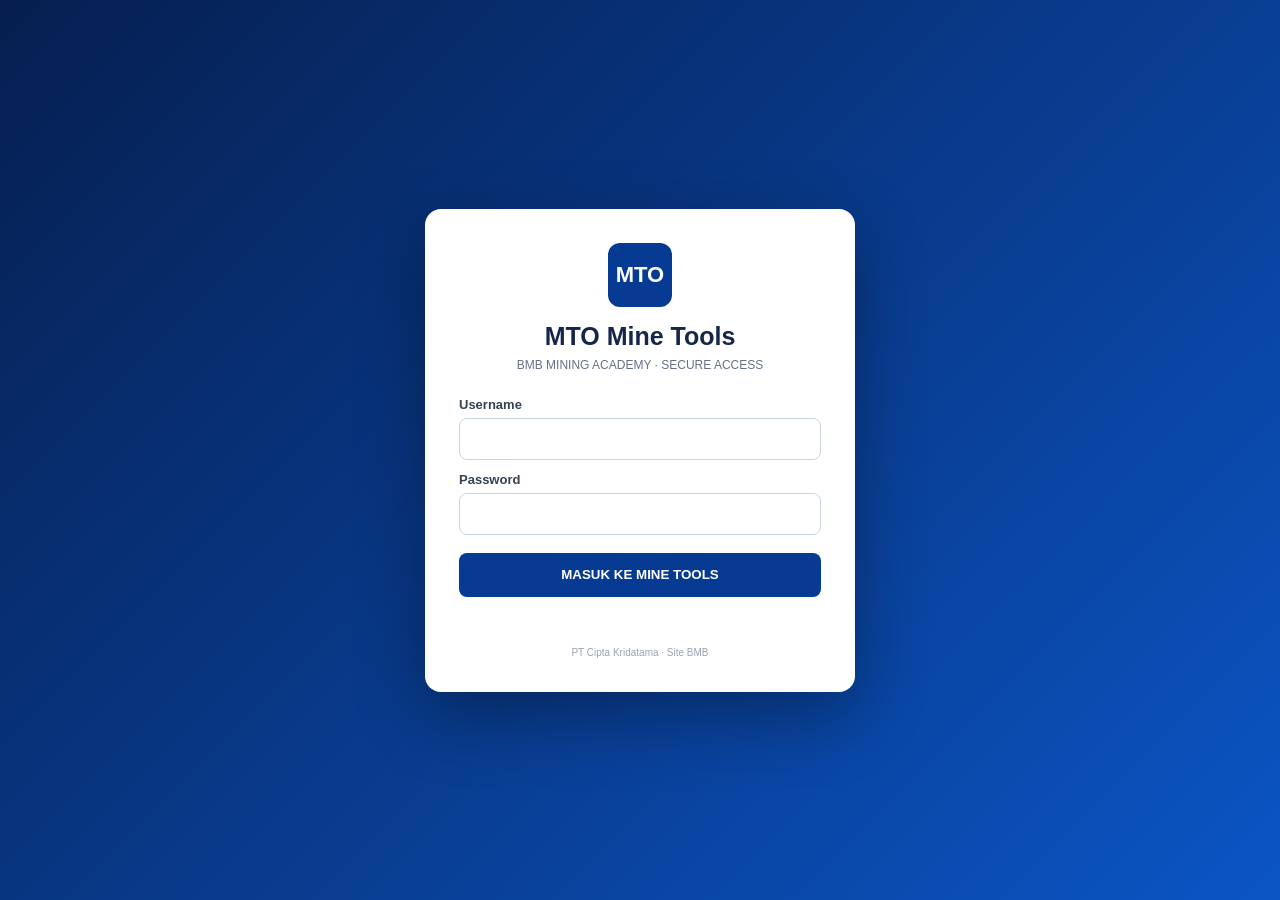
==== commit dd0eb78f: "Set MTO secure login landing page" ====
--- a/index.html
+++ b/index.html
@@ -1,113 +1 @@
-<!DOCTYPE html>
-<html lang="id">
-<head>
-  <meta charset="UTF-8">
-  <meta name="viewport" content="width=device-width, initial-scale=1.0">
-  <meta name="theme-color" content="#073b93">
-  <title>MTO Mine Tools — BMB Mining Academy</title>
-  <meta name="description" content="MTO Mine Tools — Cycle Time, Match Factor, Produktivitas, Availability, Bulldozer, Ripping, Motor Grader dan Compactor.">
-  <link rel="manifest" href="manifest.json">
-  <link rel="stylesheet" href="css/style.css">
-<style id="mto-login-style">
-#mto-login{position:fixed;inset:0;z-index:99999;display:flex;align-items:center;justify-content:center;padding:20px;background:linear-gradient(135deg,#062d72,#0b55c5);font-family:"Segoe UI",Arial,sans-serif}
-#mto-login .login-box{width:min(430px,100%);background:#fff;border-radius:16px;box-shadow:0 24px 70px rgba(0,0,0,.28);padding:34px 34px 28px;text-align:center}
-#mto-login .login-logo{width:64px;height:64px;margin:0 auto 14px;border-radius:10px;background:#073d91;color:#fff;display:grid;place-items:center;font-size:22px;font-weight:900;letter-spacing:1px}
-#mto-login h1{margin:0;color:#15264a;font-size:25px}.mto-login-sub{margin:7px 0 24px;color:#6c7890;font-size:12px;letter-spacing:.3px}
-#mto-login label{display:block;text-align:left;margin:12px 0 6px;color:#15264a;font-size:12px;font-weight:800}
-#mto-login input{display:block;width:100%;height:42px;padding:0 12px;border:1px solid #d0d7e2;border-radius:7px;box-sizing:border-box;font:inherit;color:#15264a;background:#fff}
-#mto-login button{width:100%;height:44px;margin-top:17px;border:0;border-radius:7px;background:#073d91;color:#fff;font-weight:800;cursor:pointer}
-#mto-login button:hover{background:#0d4da8}.mto-login-error{height:18px;margin-top:10px;color:#b42318;font-size:11px}.mto-login-foot{margin-top:19px;color:#98a2b3;font-size:10px}
-#mto-logout{position:fixed;right:18px;top:118px;z-index:60;border:1px solid #d9e0ea;background:#fff;color:#073d91;border-radius:7px;padding:7px 11px;font-weight:800;cursor:pointer;box-shadow:0 2px 8px rgba(24,45,82,.08)}
-@media(max-width:800px){#mto-logout{top:110px;right:10px}}
-</style>
-</head>
-<body>
-<div id="mto-login" role="dialog" aria-label="MTO Login">
-  <div class="login-box">
-    <div class="login-logo">MTO</div>
-    <h1>MTO Mine Tools</h1>
-    <div class="mto-login-sub">BMB MINING ACADEMY · SECURE ACCESS</div>
-    <form id="mto-login-form">
-      <label for="mto-username">Username</label>
-      <input id="mto-username" type="text" autocomplete="username" required>
-      <label for="mto-password">Password</label>
-      <input id="mto-password" type="password" autocomplete="current-password" required>
-      <button type="submit">MASUK KE MINE TOOLS</button>
-      <div class="mto-login-error" id="mto-login-error"></div>
-    </form>
-    <div class="mto-login-foot">PT Cipta Kridatama · Site BMB</div>
-  </div>
-</div>
-<button id="mto-logout" type="button" hidden>LOGOUT</button>
-<script>
-(function(){
-  const USER='admin', PASS='BMB2026', KEY='mto_session';
-  const gate=document.getElementById('mto-login'), logout=document.getElementById('mto-logout');
-  function unlock(){gate.style.display='none';logout.hidden=false;document.body.classList.add('mto-authenticated');document.body.style.overflow='';}
-  function lock(){sessionStorage.removeItem(KEY);gate.style.display='flex';logout.hidden=true;document.body.style.overflow='hidden';document.getElementById('mto-password').value='';document.getElementById('mto-username').focus();}
-  if(sessionStorage.getItem(KEY)==='1') unlock(); else {gate.style.display='flex';document.body.style.overflow='hidden';setTimeout(()=>document.getElementById('mto-username').focus(),50);}
-  document.getElementById('mto-login-form').addEventListener('submit',function(e){e.preventDefault();const u=document.getElementById('mto-username').value.trim();const p=document.getElementById('mto-password').value;if(u===USER&&p===PASS){sessionStorage.setItem(KEY,'1');unlock();}else document.getElementById('mto-login-error').textContent='Username atau password salah.';});
-  logout.addEventListener('click',lock);
-})();
-</script>
-<header class="topbar">
-  <div class="top-brand"><img src="assets/ck-mark.svg" alt="CK"><div><div class="company-name">PT CIPTA KRIDATAMA</div><div class="site-name">SITE BMB</div><div class="tagline">Trusted Partner in Mining Solutions</div></div></div>
-  <div class="top-title"><div class="mto">MTO</div><div class="mine-tools">Mine Tools</div><div class="academy">BMB MINING ACADEMY</div></div>
-  <div class="academy-badge"><span class="cap-icon">⌂</span><div><strong>Mining Academy</strong><small>Learn · Understand · Apply</small></div></div>
-</header>
-<div class="app-shell">
-<aside class="sidebar">
-<nav class="side-nav" aria-label="Navigasi dashboard">
-<a class="nav-item active" href="#dashboard-home"><span class="nav-icon">⌂</span><span>DASHBOARD</span></a>
-<a class="nav-item" href="#cycle-time"><span class="nav-icon">◷</span><span>CYCLE TIME</span></a>
-<a class="nav-item" href="#match-factor"><span class="nav-icon">⚖</span><span>MATCH FACTOR</span></a>
-<a class="nav-item" href="#core-productivity"><span class="nav-icon">▣</span><span>PRODUKTIVITAS ALAT ANGKUT</span></a>
-<a class="nav-item" href="#core-productivity"><span class="nav-icon">⛏</span><span>PRODUKTIVITAS EXCAVATOR</span></a>
-<a class="nav-item" href="#support-equipment"><span class="nav-icon">🚜</span><span>SUPPORT EQUIPMENT</span></a>
-<a class="nav-item" href="#grader"><span class="nav-icon">▤</span><span>MOTOR GRADER</span></a>
-<a class="nav-item" href="#compactor"><span class="nav-icon">▥</span><span>COMPACTOR</span></a>
-<a class="nav-item" href="#availability"><span class="nav-icon">◉</span><span>AVAILABILITY (MA, PA, UA, EU)</span></a>
-<a class="nav-item muted" href="#"><span class="nav-icon">◌</span><span>DEWATERING</span><em>COMING SOON</em></a>
-<a class="nav-item" href="#road"><span class="nav-icon">⌁</span><span>ROAD &amp; ROAD MAINTENANCE</span></a>
-<a class="nav-item" href="#about"><span class="nav-icon">i</span><span>TENTANG MTO</span></a>
-</nav>
-<div class="version-card"><strong>MTO v1.7</strong><span>© 2026 PT Cipta Kridatama</span><span>Site BMB · Mining Academy</span></div>
-</aside>
-<main class="content" id="dashboard">
-<div class="page-heading"><div class="heading-icon">◷</div><div><h1>MTO MINE TOOLS CALCULATOR</h1><p>Perhitungan produktivitas alat tambang — cycle time, match factor dan support equipment</p></div></div>
-<section id="dashboard-home" class="dashboard-home">
-  <div class="home-banner"><div><span class="eyebrow">BMB MINING ACADEMY</span><h2>Mine Tools Dashboard</h2><p>Pilih modul di bawah. Setiap kalkulator dibuka sebagai <b>jendela terpisah</b>, sehingga rumus tidak menumpuk dalam satu halaman.</p></div><div class="home-stat"><strong>14+</strong><span>Modul kalkulator</span></div></div>
-  <div class="module-cards">
-    <button class="module-card" data-open="cycle-time"><span>01</span><b>Cycle Time</b><small>Dump Truck &amp; Excavator</small></button>
-    <button class="module-card" data-open="core-productivity"><span>02</span><b>Produktivitas &amp; Match Factor</b><small>Fleet, Excavator &amp; MF</small></button>
-    <button class="module-card" data-open="support-equipment"><span>03</span><b>Support Equipment</b><small>Dozing &amp; Ripping</small></button>
-    <button class="module-card" data-open="grader"><span>04</span><b>Motor Grader</b><small>Kapasitas, trip &amp; waktu</small></button>
-    <button class="module-card" data-open="compactor"><span>05</span><b>Compactor</b><small>Kapasitas pemadatan</small></button>
-    <button class="module-card" data-open="availability"><span>06</span><b>Availability</b><small>MA · PA · UA · EU</small></button>
-    <button class="module-card road-card" data-open="road"><span>07</span><b>Road Engineering</b><small>DDT, QSUAR, density &amp; pavement</small></button>
-    <button class="module-card" data-open="about"><span>08</span><b>Tentang MTO</b><small>BMB Mining Academy</small></button>
-  </div>
-</section>
-<section id="cycle-time" class="module-section dashboard-grid top-grid">
-<article class="tool-card"><div class="card-header"><span>1A.</span> CYCLE TIME DUMP TRUCK</div><div class="card-body input-result-layout"><div><div class="form-list"><label><span>Loading (detik)</span><input id="loading" type="number" value="120"></label><label><span>Travel Loaded (detik)</span><input id="travelLoaded" type="number" value="420"></label><label><span>Maneuver Dump (detik)</span><input id="maneuverDump" type="number" value="20"></label><label><span>Dumping (detik)</span><input id="dumping" type="number" value="30"></label><label><span>Maneuver Empty (detik)</span><input id="maneuverEmpty" type="number" value="15"></label><label><span>Travel Empty (detik)</span><input id="travelEmpty" type="number" value="350"></label></div><div class="cycle-total"><div class="total-label">TOTAL CYCLE TIME (CTa)</div><div class="total-value"><strong id="cycleSeconds">—</strong><span>detik</span></div><div class="minute-pill" id="cycleMinutes">= — menit</div></div></div><div><div class="definition-panel"><strong>Definisi</strong><p>Cycle time dump truck adalah total waktu dari awal loading hingga kembali pada posisi loading berikutnya.</p><div class="formula-box"><b>CTa =</b> Loading + Travel Loaded + Maneuver Dump + Dumping + Maneuver Empty + Travel Empty</div></div></div></div></article>
-<article class="tool-card"><div class="card-header"><span>1B.</span> CYCLE TIME EXCAVATOR</div><div class="card-body input-result-layout"><div><div class="form-list"><label><span>Am - Digging (detik)</span><input id="digging" type="number" value="7.84"></label><label><span>Bm - Swing Loaded (detik)</span><input id="swingLoaded" type="number" value="3.86"></label><label><span>Cm - Dumping (detik)</span><input id="dumpingExc" type="number" value="2.15"></label><label><span>Dm - Swing Empty (detik)</span><input id="swingEmpty" type="number" value="2.02"></label></div><div class="exc-total"><div class="total-label">TOTAL CYCLE TIME (CTm)</div><div class="total-value"><strong id="excCycleSeconds">—</strong><span>detik</span></div><div class="minute-pill" id="excCycleMinutes">= — menit</div></div></div><div class="definition-panel"><strong>Definisi</strong><p>CTm digunakan sebagai dasar produktivitas alat gali-muat dan pengisian alat angkut.</p><div class="formula-box"><b>CTm =</b> Am + Bm + Cm + Dm</div></div></div></article>
-</section>
-<section id="core-productivity" class="module-section dashboard-grid mid-grid">
-<article class="tool-card" id="match-factor"><div class="card-header"><span>3.</span> MATCH FACTOR (MF)</div><div class="card-body mf-layout"><div><div class="formula-display">MF = <span>Na × Loading Time</span><hr><span>Nm × CTa</span></div><div class="form-list compact"><label><span>Na - Jumlah Dump Truck</span><input id="numTruck" type="number" min="0" step="1" value="10"></label><label><span>Nm - Jumlah Excavator</span><input id="numExc" type="number" min="1" step="1" value="1"></label><label><span>Loading Time (detik/pass)</span><input id="loadingTimeMF" type="number" min="0" step="0.01" value="120"></label><label><span>Jumlah Pass (pengisian)</span><input id="passes" type="number" min="1" step="1" value="3"></label><label><span>CTa (detik)</span><input id="mfCta" type="number" readonly value="955"></label></div></div><div class="result-side"><span>HASIL</span><strong id="mfValue">3,77</strong><div class="mf-badge" id="mfStatusBadge">MF &gt; 1</div><small id="mfStatusText">Dump truck cenderung menunggu</small></div></div></article>
-<article class="tool-card"><div class="card-header"><span>4.</span> PRODUKTIVITAS ALAT ANGKUT (Q)</div><div class="card-body"><div class="formula-display horizontal">Q = (3600 / CTm) × (Kb × Ff × Sf) × Ek</div><div class="form-list compact"><label><span>CTm (detik)</span><input id="excCTProd" type="number" value="15.87"></label><label><span>Kb - Kapasitas Bucket (m³)</span><input id="bucketCap" type="number" value="3.2"></label><label><span>Ff - Fill Factor</span><input id="fillFactor" type="number" value="0.9"></label><label><span>Sf - Swell Factor</span><input id="swellFactor" type="number" value="1.15"></label><label><span>Ek - Efisiensi (%)</span><input id="effTruck" type="number" value="83"></label></div><div class="result-line"><span>PRODUKTIVITAS ALAT ANGKUT</span><strong id="truckProdOutput">—</strong><small>m³/jam</small></div></div></article>
-<article class="tool-card"><div class="card-header"><span>5.</span> PRODUKTIVITAS EXCAVATOR (Q)</div><div class="card-body"><div class="formula-display horizontal">Q = (3600 / CTa) × (Kb × jumlah pass × Ff) × Ek</div><div class="form-list compact"><label><span>CTa (detik)</span><input id="truckCTSec" type="number" value="955"></label><label><span>Jumlah Pass</span><input id="prodPass" type="number" value="3"></label><label><span>Kb - Bucket (m³)</span><input id="bucketCap2" type="number" value="3.2"></label><label><span>Ff - Fill Factor</span><input id="fillFactor2" type="number" value="0.9"></label><label><span>Ek - Efisiensi (%)</span><input id="effExc" type="number" value="83"></label></div><div class="result-line"><span>PRODUKTIVITAS EXCAVATOR</span><strong id="excProdOutput">—</strong><small>m³/jam</small></div></div></article>
-</section>
-<section class="module-section tool-card support-section" id="support-equipment"><div class="card-header"><span>6.</span> SUPPORT EQUIPMENT — BULLDOZER &amp; RIPPING</div><div class="card-body"><div class="section-intro"><b>Rumus referensi lapangan</b><span>Parameter dapat disesuaikan dengan unit, material dan kondisi kerja. Nilai efisiensi dimasukkan sebagai desimal (contoh 0,85).</span></div><div class="support-grid"><article class="sub-card"><h3>6A. DOZING — BULLDOZER</h3><div class="formula-display small">Q = (B × H × D × Fb × 60 × E) / (D/Vf + D/Vr + Z)</div><div class="form-list compact two-col"><label><span>B - Lebar blade (m)</span><input id="dzB" type="number" step="0.01" value="3.5"></label><label><span>H - Tinggi blade (m)</span><input id="dzH" type="number" step="0.01" value="1.5"></label><label><span>D - Jarak dorong (m)</span><input id="dzD" type="number" step="0.1" value="50"></label><label><span>Fb - Blade factor</span><input id="dzFb" type="number" step="0.01" value="0.8"></label><label><span>Vf - Maju (m/min)</span><input id="dzVf" type="number" step="0.01" value="50"></label><label><span>Vr - Mundur (m/min)</span><input id="dzVr" type="number" step="0.01" value="100"></label><label><span>Z - Waktu tetap (min)</span><input id="dzZ" type="number" step="0.01" value="0.10"></label><label><span>E - Efisiensi kerja</span><input id="dzE" type="number" step="0.01" value="0.85"></label></div><div class="result-line"><span>PRODUKTIVITAS DOZING</span><strong id="dzOut">—</strong><small>m³/jam</small></div></article><article class="sub-card"><h3>6B. RIPPING — GIANT RIPPER</h3><div class="formula-display small">QR = (P² × J × 60 × E) / (J/Vf + J/Vr + Z)<br><small>FK = faktor koreksi/availability × efficiency (opsional)</small></div><div class="form-list compact two-col"><label><span>P - Kedalaman penetrasi (m)</span><input id="grP" type="number" step="0.01" value="1"></label><label><span>J - Jarak ripping (m)</span><input id="grJ" type="number" step="0.1" value="30"></label><label><span>Vf - Kecepatan maju (m/min)</span><input id="grVf" type="number" step="0.01" value="41.67"></label><label><span>Vr - Kecepatan mundur (m/min)</span><input id="grVr" type="number" step="0.01" value="50"></label><label><span>Z - Waktu tetap (min)</span><input id="grZ" type="number" step="0.01" value="0.10"></label><label><span>E - Efisiensi kerja</span><input id="grE" type="number" step="0.01" value="0.85"></label><label><span>FK - Faktor koreksi</span><input id="grFK" type="number" step="0.01" value="1.00"></label></div><div class="result-line"><span>PRODUKTIVITAS RIPPING GIANT</span><strong id="grOut">—</strong><small>m³/jam</small></div></article><article class="sub-card"><h3>6C. RIPPING + DOZING</h3><div class="formula-display small">Q = (QR × QD) / (QR + QD)</div><div class="result-line"><span>PRODUKTIVITAS GABUNGAN</span><strong id="rdOut">—</strong><small>m³/jam</small></div></article><article class="sub-card"><h3>6D. MOTOR RIPPER</h3><div class="form-list compact"><label><span>Jarak (m)</span><input id="mrD" type="number" value="30"></label><label><span>Lebar efektif (m)</span><input id="mrW" type="number" value="2.5"></label><label><span>Vf (m/min)</span><input id="mrVf" type="number" value="40"></label><label><span>Vr (m/min)</span><input id="mrVr" type="number" value="50"></label><label><span>Z (min)</span><input id="mrZ" type="number" value="0.1"></label><label><span>E</span><input id="mrE" type="number" value="0.85"></label></div><div class="result-line"><span>PRODUKTIVITAS</span><strong id="mrOut">—</strong><small>m²/jam</small></div></article></div></div></section>
-<section class="module-section dashboard-grid mid-grid" id="grader"><article class="tool-card"><div class="card-header"><span>7.</span> MOTOR GRADER — PRODUCTIVITY</div><div class="card-body"><div class="formula-display horizontal">Q = V × (Le − Lo) × 1000 × E</div><div class="form-list compact"><label><span>V - Kecepatan (km/jam)</span><input id="mgV" type="number" value="5"></label><label><span>Le - Lebar efektif (m)</span><input id="mgLe" type="number" value="3.7"></label><label><span>Lo - Overlap (m)</span><input id="mgLo" type="number" value="0.3"></label><label><span>E - Efisiensi</span><input id="mgE" type="number" value="0.85"></label></div><div class="result-line"><span>PRODUKTIVITAS GRADER</span><strong id="mgOut">—</strong><small>m²/jam</small></div></div></article><article class="tool-card"><div class="card-header"><span>7B.</span> GRADER — TRIP &amp; WAKTU</div><div class="card-body"><div class="form-list compact"><label><span>Lebar jalan (m)</span><input id="mgW" type="number" value="25"></label><label><span>Le (m)</span><input id="mgLe2" type="number" value="3.7"></label><label><span>Lo (m)</span><input id="mgLo2" type="number" value="0.3"></label><label><span>Jumlah pass</span><input id="mgNPass" type="number" value="6"></label><label><span>Panjang jalan (m)</span><input id="mgD" type="number" value="1000"></label><label><span>V (km/jam)</span><input id="mgV2" type="number" value="5"></label><label><span>Efisiensi</span><input id="mgE2" type="number" value="0.85"></label></div><div class="result-line"><span>TRIP</span><strong id="mgTripsOut">—</strong></div><div class="result-line"><span>WAKTU</span><strong id="mgTimeOut">—</strong></div></div></article></section>
-<section class="module-section dashboard-grid mid-grid" id="compactor"><article class="tool-card"><div class="card-header"><span>8.</span> COMPACTOR — PRODUCTIVITY</div><div class="card-body"><div class="formula-display horizontal">Q = (W × V × H × 1000 × E) / N</div><div class="form-list compact"><label><span>W - Lebar efektif (m)</span><input id="cpW" type="number" value="2.1"></label><label><span>V - Kecepatan (km/jam)</span><input id="cpV" type="number" value="4"></label><label><span>H - Jam operasi</span><input id="cpH" type="number" value="1"></label><label><span>E - Efisiensi</span><input id="cpE" type="number" value="0.83"></label><label><span>N - Jumlah lintasan</span><input id="cpN" type="number" value="8"></label></div><div class="result-line"><span>PRODUKTIVITAS COMPACTOR</span><strong id="cpOut">—</strong><small>m²/jam</small></div></div></article><article class="tool-card"><div class="card-header"><span>8B.</span> REFERENSI PARAMETER COMPACTOR</div><div class="card-body"><div class="definition-panel"><strong>Contoh rentang kecepatan</strong><ul><li>Road roller: ± 2,0 km/jam</li><li>Tire roller: ± 2,5 km/jam</li><li>Vibration roller: ± 1,5 km/jam</li><li>Soil compactor: ± 4–10 km/jam</li><li>Tandem / tipe lain: sesuaikan spesifikasi unit</li></ul></div><div class="source-box"><strong>CATATAN</strong><p>Lebar efektif, tebal lapis dan jumlah lintasan sebaiknya mengikuti spesifikasi alat serta hasil pengujian/target kepadatan proyek.</p></div></div></article></section>
-<section class="module-section tool-card road-section" id="road"><div class="card-header"><span>10.</span> ROAD ENGINEERING &amp; ROAD MAINTENANCE — ROAD LIBRARY 2026</div><div class="card-body"><div class="section-intro"><b>Road Library 2026 terintegrasi</b><span>Road menggunakan workbook <b>Road_2026.xlsx</b>: DDT Disposal, perkerasan, QSUAR / scrapping time dan kepadatan jalan.</span></div><div class="road-grid"><article class="sub-card"><h3>10A. DDT DISPOSAL — TARGET CBR</h3><div class="form-list compact"><label><span>Truck model</span><select id="ddtTruck"><option value="cat740">CAT 740</option><option value="cat773" selected>CAT 773</option><option value="cat775">CAT 775</option><option value="cat777">CAT 777</option></select></label><label><span>Pressure (psi)</span><input id="ddtPsi" type="number" value="115"></label><label><span>Diameter (in)</span><input id="ddtDia" type="number" value="35"></label><label><span>Gross weight (t)</span><input id="ddtGross" type="number" value="99.3"></label><label><span>Rear load (%)</span><input id="ddtRear" type="number" value="66.7"></label><label><span>Safety factor</span><input id="ddtSF" type="number" value="1.5"></label><label><span>S (contact length)</span><input id="ddtS" type="number" value="25"></label><label><span>Fs</span><input id="ddtFs" type="number" value="75"></label></div><div class="result-line split"><span>Pn: <b id="ddtPnOut">—</b> kN</span><span>r: <b id="ddtROut">—</b> m</span><span>CBR target: <b id="ddtCbrTargetOut">—</b> %</span></div></article>
-<article class="sub-card"><h3>10B. DDT HAUL ROAD — ACTUAL vs TARGET</h3><p class="helper">Bandingkan CBR subgrade aktual dengan kebutuhan hauling road. Actual &lt; target → Not Recommended.</p><div class="form-list compact"><label><span>CBR subgrade actual (%)</span><input id="ddtActualCbr" type="number" min="0" step="0.01" value="30"></label><label><span>Truck model</span><select id="ddtActualTruck"><option value="cat740">CAT 740</option><option value="cat773" selected>CAT 773</option><option value="cat775">CAT 775</option><option value="cat777">CAT 777</option></select></label></div><div class="result-line split"><span>CBR Target: <b id="haulTargetOut">—</b> %</span><span>Ph Actual: <b id="haulPhOut">—</b> kN</span><span id="haulStatus" class="status-chip">—</span></div></article>
-<article class="sub-card"><h3>10C. PERKERASAN BASE + SUB BASE</h3><div class="form-list compact"><label><span>Panjang jalan (km)</span><input id="pvL" type="number" value="1.8"></label><label><span>Lebar jalan (m)</span><input id="pvW" type="number" value="25"></label><label><span>Base course (%)</span><input id="pvBase" type="number" value="20"></label><label><span>Sub base (%)</span><input id="pvSub" type="number" value="30"></label><label><span>Krokos / m³</span><input id="pvKrokos" type="number" value="180000"></label><label><span>Batu / m³</span><input id="pvBatu" type="number" value="220000"></label></div><div class="result-line split"><span>Base: <b id="pvBaseOut">—</b> m³</span><span>Subbase: <b id="pvSubOut">—</b> m³</span><span>LCM: <b id="pvLcmOut">—</b> m³</span><span>Cost: <b id="pvCostOut">—</b></span></div></article>
-<article class="sub-card"><h3>10D. QSUAR — SCRAPPING TIME</h3><p class="helper">Dari QSUAR_Rev: effective grader rate = kapasitas m²/jam ÷ lebar jalan, lalu waktu = jarak ÷ (rate × jumlah grader).</p><div class="form-list compact"><label><span>Line / area</span><select id="qsuarLine"><option value="2200">IPD ASTA Barat - Front SW Barat</option><option value="600">Front SW Barat - PIT 5</option><option value="1600" selected>Simpang Vienna - Front HW Barat</option><option value="1550">Simpang Vienna - SW Timur</option></select></label><label><span>Jarak (m)</span><input id="qsuarD" type="number" min="0" step="1" value="1600"></label><label><span>Kapasitas grader (m²/jam)</span><input id="qsuarCap" type="number" min="0.1" step="1" value="20073"></label><label><span>Lebar jalan standar (m)</span><input id="qsuarW" type="number" min="0.1" step="0.1" value="25"></label><label><span>Jumlah grader</span><input id="qsuarN" type="number" min="1" step="1" value="2"></label><label><span>Severity</span><select id="qsuarSeverity"><option>Good</option><option>Good - Soft</option><option>Severity soft</option></select></label></div><div class="result-line split"><span>Effective rate: <b id="qsuarRateOut">—</b> m/jam</span><span>Scrapping time: <b id="qsuarOut">—</b> jam</span></div></article>
-<article class="sub-card"><h3>10E. KEPADATAN JALAN</h3><div class="form-list compact"><label><span>Panjang jalan TL (km)</span><input id="rdTL" type="number" value="1.8"></label><label><span>Head spacing (m)</span><input id="rdHead" type="number" value="50.3"></label><label><span>Lane</span><input id="rdLane" type="number" value="2"></label><label><span>Actual unit</span><input id="rdActual" type="number" value="11"></label></div><div class="result-line"><span>DMAX / ACTUAL</span><strong id="rdDensityOut">—</strong><small>unit</small></div></article>
-<article class="sub-card"><h3>10F. REFERENSI FLEET ROAD 2026</h3><p class="helper">Preset kendaraan diambil dari tabel parameter workbook DDT DISPOSAL.</p><div class="table-wrap"><table class="road-table"><thead><tr><th>Unit</th><th>Pressure</th><th>Diameter</th><th>Gross</th><th>Rear</th></tr></thead><tbody id="roadFleetTable"></tbody></table></div><div class="source-box"><strong>SUMBER</strong><p>Road_2026.xlsx — DDT DISPOSAL, Perhitungan Pengkerasan CK - DM, QSUAR_Rev dan Kepadatan Jalan. Hasil web tetap perlu divalidasi terhadap SOP/site standard yang berlaku.</p></div></article></div></div></section>
-<section class="module-section tool-card availability-card" id="availability"><div class="card-header"><span>9.</span> AVAILABILITY CALCULATOR (MA, PA, UA, EU)</div><div class="card-body availability-layout"><div class="form-list compact availability-inputs"><label><span>W - Working Time (jam)</span><input id="working" type="number" min="0" step="0.01" value="420"></label><label><span>R - Repair Time (jam)</span><input id="repair" type="number" min="0" step="0.01" value="50"></label><label><span>S - Standby Time (jam)</span><input id="standby" type="number" min="0" step="0.01" value="30"></label></div><div class="metric-grid"><div class="metric"><span>MA</span><div class="metric-formula">W / (W + R) × 100%</div><strong id="ma">—</strong></div><div class="metric"><span>PA</span><div class="metric-formula">(W + S) / (W + R + S) × 100%</div><strong id="pa">—</strong></div><div class="metric"><span>UA</span><div class="metric-formula">W / (W + S) × 100%</div><strong id="ua">—</strong></div><div class="metric"><span>EU</span><div class="metric-formula">W / (W + R + S) × 100%</div><strong id="eu">—</strong></div></div></div></section>
-<section class="module-section about-strip" id="about"><div><strong>MTO — Mine Tools</strong><span>Dashboard kalkulator operasional tambang untuk BMB Mining Academy.</span></div><div><b>V1.7</b><span>Road Library 2026 · Modular windows · PWA-ready</span></div></section>
-</main></div>
-<script src="js/app.js"></script>
-</body></html>+<!DOCTYPE html><html lang="id"><head><meta charset="UTF-8"><meta name="viewport" content="width=device-width,initial-scale=1.0"><meta name="theme-color" content="#073b93"><title>Login — MTO Mine Tools</title><style>:root{--b:#073b93;--b2:#0b55c5}*{box-sizing:border-box}body{margin:0;min-height:100vh;background:linear-gradient(135deg,#061f50,#0b55c5);display:grid;place-items:center;padding:20px;font-family:"Segoe UI",Arial,sans-serif}.box{width:min(430px,100%);background:#fff;border-radius:16px;padding:34px;box-shadow:0 24px 70px #0005;text-align:center}.logo{width:64px;height:64px;border-radius:12px;background:var(--b);color:#fff;display:grid;place-items:center;margin:0 auto 15px;font-weight:900;font-size:22px}.box h1{margin:0;color:#15264a;font-size:25px}.sub{color:#667085;font-size:12px;margin:7px 0 25px}.box label{display:block;text-align:left;margin:12px 0 6px;color:#344054;font-size:13px;font-weight:800}.box input{width:100%;height:42px;padding:0 12px;border:1px solid #cbd5e1;border-radius:8px;font-size:14px}.box button{width:100%;height:44px;margin-top:18px;background:var(--b);color:#fff;border:0;border-radius:8px;font-weight:800;cursor:pointer}.box button:hover{background:var(--b2)}.err{height:18px;color:#b42318;font-size:12px;margin-top:12px}.foot{margin-top:20px;color:#98a2b3;font-size:10px}</style></head><body><div class="box"><div class="logo">MTO</div><h1>MTO Mine Tools</h1><div class="sub">BMB MINING ACADEMY · SECURE ACCESS</div><form id="f"><label for="u">Username</label><input id="u" autocomplete="username" required><label for="p">Password</label><input id="p" type="password" autocomplete="current-password" required><button type="submit">MASUK KE MINE TOOLS</button><div class="err" id="e"></div></form><div class="foot">PT Cipta Kridatama · Site BMB</div></div><script>const U='admin',P='BMB2026',K='mto_ok';if(sessionStorage.getItem(K)==='1')location.replace('dashboard.html');document.getElementById('f').addEventListener('submit',e=>{e.preventDefault();if(document.getElementById('u').value.trim()===U&&document.getElementById('p').value===P){sessionStorage.setItem(K,'1');location.replace('dashboard.html')}else document.getElementById('e').textContent='Username atau password salah.'});</script></body></html>
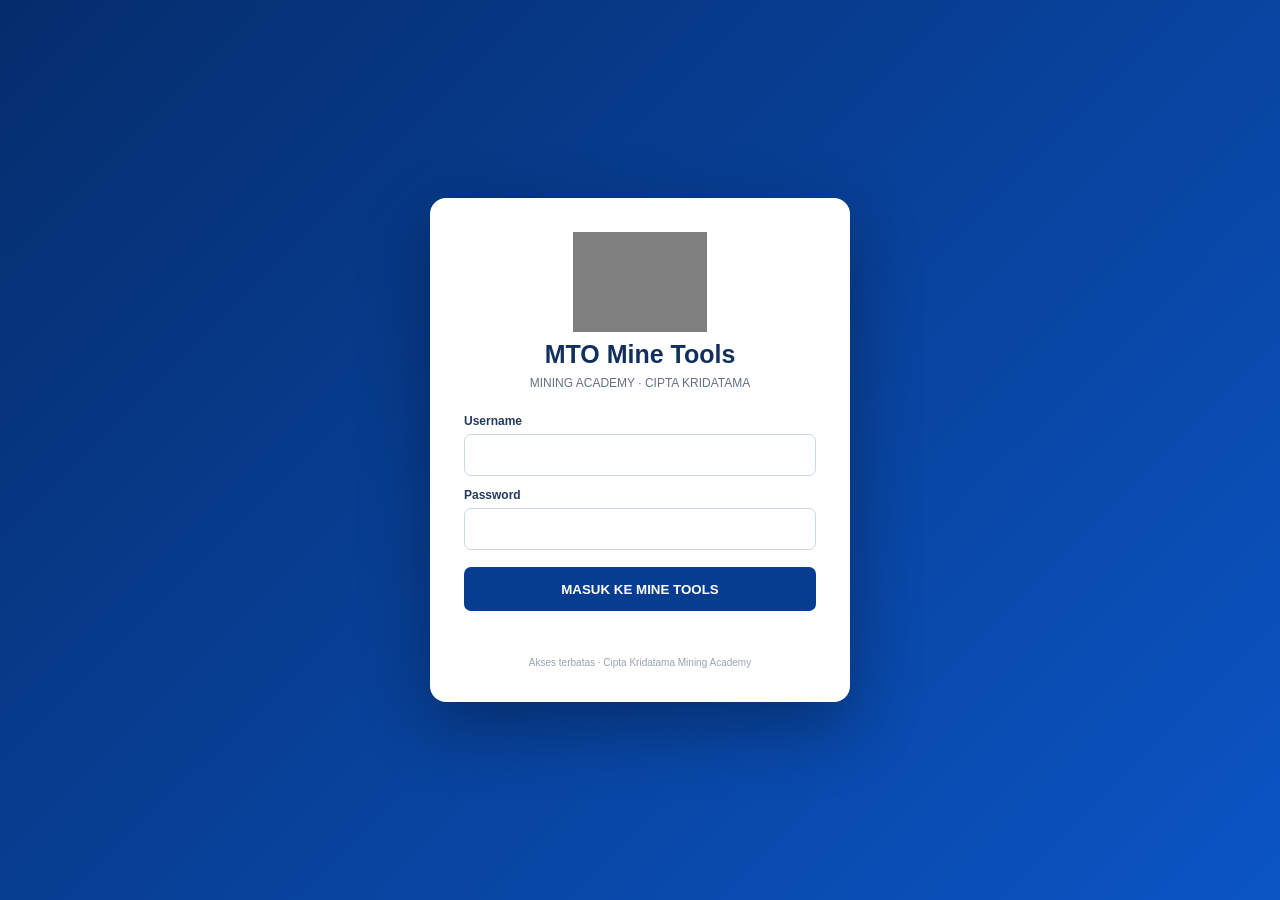
==== commit 939d3e4e: "Update secure login branding to Mining Academy only" ====
--- a/index.html
+++ b/index.html
@@ -1 +1 @@
-<!DOCTYPE html><html lang="id"><head><meta charset="UTF-8"><meta name="viewport" content="width=device-width,initial-scale=1.0"><meta name="theme-color" content="#073b93"><title>Login — MTO Mine Tools</title><style>:root{--b:#073b93;--b2:#0b55c5}*{box-sizing:border-box}body{margin:0;min-height:100vh;background:linear-gradient(135deg,#061f50,#0b55c5);display:grid;place-items:center;padding:20px;font-family:"Segoe UI",Arial,sans-serif}.box{width:min(430px,100%);background:#fff;border-radius:16px;padding:34px;box-shadow:0 24px 70px #0005;text-align:center}.logo{width:64px;height:64px;border-radius:12px;background:var(--b);color:#fff;display:grid;place-items:center;margin:0 auto 15px;font-weight:900;font-size:22px}.box h1{margin:0;color:#15264a;font-size:25px}.sub{color:#667085;font-size:12px;margin:7px 0 25px}.box label{display:block;text-align:left;margin:12px 0 6px;color:#344054;font-size:13px;font-weight:800}.box input{width:100%;height:42px;padding:0 12px;border:1px solid #cbd5e1;border-radius:8px;font-size:14px}.box button{width:100%;height:44px;margin-top:18px;background:var(--b);color:#fff;border:0;border-radius:8px;font-weight:800;cursor:pointer}.box button:hover{background:var(--b2)}.err{height:18px;color:#b42318;font-size:12px;margin-top:12px}.foot{margin-top:20px;color:#98a2b3;font-size:10px}</style></head><body><div class="box"><div class="logo">MTO</div><h1>MTO Mine Tools</h1><div class="sub">BMB MINING ACADEMY · SECURE ACCESS</div><form id="f"><label for="u">Username</label><input id="u" autocomplete="username" required><label for="p">Password</label><input id="p" type="password" autocomplete="current-password" required><button type="submit">MASUK KE MINE TOOLS</button><div class="err" id="e"></div></form><div class="foot">PT Cipta Kridatama · Site BMB</div></div><script>const U='admin',P='BMB2026',K='mto_ok';if(sessionStorage.getItem(K)==='1')location.replace('dashboard.html');document.getElementById('f').addEventListener('submit',e=>{e.preventDefault();if(document.getElementById('u').value.trim()===U&&document.getElementById('p').value===P){sessionStorage.setItem(K,'1');location.replace('dashboard.html')}else document.getElementById('e').textContent='Username atau password salah.'});</script></body></html>+<!doctype html><html lang="id"><head><meta charset="utf-8"><meta name="viewport" content="width=device-width,initial-scale=1"><title>Login — MTO Mine Tools</title><link rel="stylesheet" href="css/style.css"><style>body{margin:0;background:linear-gradient(135deg,#052d6d,#0b55c5);min-height:100vh;display:grid;place-items:center;font-family:Segoe UI,Arial,sans-serif}.login{width:min(420px,calc(100% - 40px));background:#fff;border-radius:16px;padding:34px;box-shadow:0 25px 70px #0005;text-align:center}.login img{width:170px;height:100px;object-fit:contain;margin-bottom:5px}.login h1{margin:0;color:#12305e;font-size:25px}.login p{color:#667085;font-size:12px;margin:7px 0 24px}.login label{display:block;text-align:left;font-size:12px;font-weight:800;color:#24395f;margin:12px 0 6px}.login input{width:100%;height:42px;box-sizing:border-box;border:1px solid #ccd6e5;border-radius:7px;padding:0 12px;font-size:14px}.login button{width:100%;height:44px;margin-top:17px;border:0;border-radius:7px;background:#073d91;color:#fff;font-weight:800;cursor:pointer}.err{height:18px;margin-top:10px;color:#b42318;font-size:11px}.foot{margin-top:18px;color:#98a2b3;font-size:10px}</style></head><body><div class="login"><img src="assets/ck-logo.svg" alt="Cipta Kridatama"><h1>MTO Mine Tools</h1><p>MINING ACADEMY · CIPTA KRIDATAMA</p><form id="loginForm"><label>Username</label><input id="u" autocomplete="username" required><label>Password</label><input id="p" type="password" autocomplete="current-password" required><button>MASUK KE MINE TOOLS</button><div class="err" id="err"></div></form><div class="foot">Akses terbatas · Cipta Kridatama Mining Academy</div></div><script>const U='admin',P='BMB2026',K='mto_ok';if(sessionStorage.getItem(K)==='1')location.replace('dashboard.html');loginForm.onsubmit=e=>{e.preventDefault();if(u.value.trim()===U&&p.value===P){sessionStorage.setItem(K,'1');location.replace('dashboard.html')}else err.textContent='Username atau password salah.'}</script></body></html>
--- a/css/style.css
+++ b/css/style.css
@@ -0,0 +1 @@
+:root{--blue:#073d91;--blue2:#0d4da8;--navy:#0c214a;--text:#15264a;--muted:#6c7890;--line:#d9e0ea;--soft:#f4f7fb;--green:#0b8a4a;--green-bg:#edf9f1;--white:#fff;--shadow:0 2px 9px rgba(24,45,82,.07)}*{box-sizing:border-box}html{scroll-behavior:smooth}body{margin:0;background:#f7f9fc;color:var(--text);font-family:"Segoe UI",Arial,sans-serif;font-size:13px}.topbar{height:102px;background:linear-gradient(90deg,#063b8e,#063b8e 50%,#073f95);color:#fff;display:grid;grid-template-columns:1fr auto 1fr;align-items:center;padding:0 28px;box-shadow:0 1px 0 rgba(255,255,255,.12);position:sticky;top:0;z-index:50}.top-brand{display:flex;align-items:center;gap:12px}.top-brand img{width:62px;height:62px;object-fit:cover;border-radius:2px}.company-name{font-size:19px;font-weight:800;letter-spacing:.2px}.site-name{font-size:17px;font-weight:800;margin-top:1px}.tagline{font-size:10px;margin-top:5px;opacity:.9;letter-spacing:.2px}.top-title{text-align:center;line-height:1}.mto{font-size:46px;font-weight:900;letter-spacing:-1px}.mine-tools{font-size:23px;font-weight:800;margin-top:-2px}.academy{font-size:15px;font-weight:700;letter-spacing:.5px;margin-top:7px}.academy-badge{justify-self:end;display:flex;align-items:center;gap:12px}.cap-icon{width:42px;height:42px;border:2px solid #fff;border-radius:50%;display:grid;place-items:center;font-size:23px}.academy-badge strong{display:block;font-size:16px}.academy-badge small{display:block;font-size:10px;margin-top:4px;opacity:.9}.app-shell{display:grid;grid-template-columns:267px 1fr;min-height:calc(100vh - 102px)}.sidebar{background:#fff;border-right:1px solid #dfe4eb;padding:17px 11px 14px;display:flex;flex-direction:column;position:sticky;top:102px;height:calc(100vh - 102px)}.side-nav{display:flex;flex-direction:column}.nav-item{position:relative;display:flex;align-items:center;gap:13px;min-height:46px;padding:0 13px;border-radius:8px;color:#17253e;text-decoration:none;margin-bottom:3px;font-weight:500}.nav-item:hover{background:#f1f5fa}.nav-item.active{background:linear-gradient(90deg,#0b4ba5,#10469a);color:#fff;font-weight:800}.nav-icon{width:27px;text-align:center;font-size:24px;line-height:1}.nav-item span:last-of-type{font-size:12px}.nav-item em{margin-left:auto;font-style:normal;font-size:8px;color:#0750ae;background:#e7f0fc;border-radius:5px;padding:5px 7px;font-weight:800}.nav-item.muted{border-top:1px solid #e6eaf0;border-radius:0;margin-top:3px;padding-top:5px}.version-card{margin-top:auto;background:linear-gradient(135deg,#2e6dbd,#174f9d);color:#fff;border-radius:7px;text-align:center;padding:13px 8px;font-size:10px;display:flex;flex-direction:column;gap:5px}.version-card strong{font-size:13px}.content{padding:23px 28px 28px;min-width:0}.page-heading{display:flex;align-items:center;gap:12px;margin:0 0 19px}.heading-icon{font-size:35px;line-height:1}.page-heading h1{font-size:18px;margin:0 0 4px;color:#162a55}.page-heading p{font-size:12px;margin:0;color:#56657e}.dashboard-home{display:block}.home-banner{background:linear-gradient(135deg,#f5f9ff,#e7f0ff);border:1px solid #cddcf1;border-radius:8px;padding:20px 22px;display:flex;justify-content:space-between;align-items:center;margin-bottom:16px}.home-banner h2{margin:4px 0 6px;font-size:22px;color:#0d2f6c}.home-banner p{margin:0;color:#52627a;font-size:12px}.eyebrow{font-size:10px;font-weight:900;color:#0b4ca3;letter-spacing:.7px}.home-stat{text-align:center;min-width:150px}.home-stat strong{display:block;font-size:34px;color:#0b4ca3}.home-stat span{font-size:10px;color:#63728b}.module-cards{display:grid;grid-template-columns:repeat(4,minmax(0,1fr));gap:12px}.module-card{background:#fff;border:1px solid #cfd9e8;border-radius:7px;padding:17px;text-align:left;cursor:pointer;box-shadow:var(--shadow);min-height:105px;color:var(--text)}.module-card:hover{border-color:#8eb0dc;transform:translateY(-1px)}.module-card span{display:block;font-size:10px;font-weight:900;color:#0b4ca3}.module-card b{display:block;margin:7px 0 4px;font-size:14px}.module-card small{color:#6c7890}.dashboard-grid{display:grid;gap:18px}.top-grid{grid-template-columns:1fr 1.15fr}.mid-grid{grid-template-columns:1fr 1fr 1fr;margin-top:12px}.module-section{display:none}.module-section.active{display:grid}.tool-card{background:#fff;border:1px solid #cfd9e8;border-radius:7px;box-shadow:var(--shadow);overflow:hidden;min-width:0}.card-header{background:linear-gradient(90deg,#073b8f,#0b4399);color:#fff;font-size:13px;font-weight:800;padding:10px 17px;min-height:36px;display:flex;align-items:center;gap:5px}.card-body{padding:15px 16px}.input-result-layout{display:grid;grid-template-columns:1fr 1fr;gap:16px}.form-list{display:flex;flex-direction:column;gap:5px}.form-list label{display:grid;grid-template-columns:minmax(0,1fr) 111px;align-items:center;gap:9px;color:#17294b;font-size:11px}.form-list input,.form-list select{width:100%;height:27px;border:1px solid #cfd7e2;border-radius:4px;padding:4px 9px;font-size:12px;color:#17294b;background:#fff;outline:none}.form-list input:focus,.form-list select:focus{border-color:#3d78c7}.form-list small{font-size:10px}input[readonly]{background:#edf1f6;color:#53657e}.cycle-total,.exc-total{border-top:1px solid #ccd5e1;margin-top:11px;padding-top:9px}.total-label{font-size:12px;font-weight:800;color:#122754}.total-value{display:flex;align-items:baseline;justify-content:flex-end;gap:7px;margin-top:-2px}.total-value strong{font-size:22px;color:#092c79}.total-value span{font-size:11px}.minute-pill{margin:7px 0 0 auto;border:1px solid #b8cfee;background:#f0f6ff;color:#073c91;border-radius:5px;padding:7px 12px;width:200px;text-align:center;font-size:12px;font-weight:800}.formula-box,.source-box{margin-top:10px;background:#eff6ff;border:1px solid #cbdcf5;border-radius:5px;padding:9px 12px;font-size:10.5px;line-height:1.55;color:#132f5b}.exc-layout{display:grid;grid-template-columns:1fr 1.03fr;gap:18px}.definition-panel{border-left:1px solid #d7dee9;padding-left:16px;font-size:10px;line-height:1.5;color:#17294b}.definition-panel strong,.source-box strong{font-size:10px;color:#0a3b91}.definition-panel ul{margin:9px 0 0;padding-left:15px}.definition-panel li{margin-bottom:8px}.mf-layout{display:grid;grid-template-columns:1fr 115px;gap:14px}.formula-display{background:#eff6ff;border:1px solid #cfdef3;border-radius:5px;text-align:center;padding:7px;font-size:12px;font-weight:800;color:#12254b;margin-bottom:10px}.formula-display span{display:block}.formula-display hr{width:85px;border:0;border-top:1px solid #6c7a91;margin:2px auto}.formula-display.horizontal{font-size:11px}.compact{gap:5px}.compact label{font-size:10px}.compact label input,.compact label select{height:25px;font-size:11px}.result-side{border-left:1px solid #d7dee9;display:flex;flex-direction:column;align-items:center;justify-content:center;text-align:center;gap:5px}.result-side strong{font-size:25px;color:var(--green)}.result-side small{font-size:9px;line-height:1.35}.mf-badge{display:inline-block;color:var(--green);background:var(--green-bg);border:1px solid #cfe9d8;border-radius:4px;padding:4px 14px;font-size:10px;font-weight:900;margin-top:8px}.result-line{border-top:1px solid #d6dde7;margin-top:10px;padding-top:8px;display:flex;align-items:center;gap:7px;flex-wrap:wrap}.result-line span{font-size:11px;font-weight:800}.result-line strong{margin-left:auto;color:#092c79;font-size:21px}.result-line small{font-size:10px}.support-grid{display:grid;grid-template-columns:repeat(2,minmax(0,1fr));gap:14px}.sub-card{border:1px solid #cddcf0;border-radius:8px;padding:14px;background:#fff}.sub-card h3{margin:0 -14px 12px;padding:9px 12px;border-bottom:2px solid #e5edf8;color:#073b93;font-size:13px}.availability-card{margin-top:12px}.availability-layout{display:grid;grid-template-columns:285px 1fr;gap:18px;align-items:center}.availability-inputs{padding-right:18px;border-right:1px solid #d7dee8}.metric-grid{display:grid;grid-template-columns:repeat(4,1fr);gap:12px}.metric{border:1px solid #d9e1ec;border-radius:6px;padding:9px 12px;min-height:94px;text-align:center}.metric>span{display:block;font-weight:900;font-size:12px}.metric-formula{font-size:10px;margin:7px 0;color:#293a58;line-height:1.4}.metric strong{display:block;color:var(--green);font-size:20px}.road-section{margin-top:12px}.section-intro{display:flex;justify-content:space-between;gap:18px;align-items:center;background:#f4f8ff;border:1px solid #d9e5f7;padding:12px 14px;border-radius:8px;margin-bottom:14px;font-size:12px;color:#52627a}.section-intro b{color:#073b93}.road-grid{display:grid;grid-template-columns:repeat(2,minmax(0,1fr));gap:14px}.road-table{width:100%;border-collapse:collapse;font-size:11px}.road-table th,.road-table td{padding:7px 8px;border-bottom:1px solid #dce3ec;text-align:left}.road-table th{background:#f1f5fa;color:#19345e}.status-chip{display:inline-block;padding:4px 8px;border-radius:4px;font-size:9px;font-weight:900}.status-chip.ok{background:#e9f7ef;color:#087443}.status-chip.bad{background:#fff0ef;color:#b42318}.about-strip{display:flex;justify-content:space-between;gap:20px;margin-top:16px;border-top:1px solid #dce3ec;padding:13px 3px 0;color:#6b7890;font-size:10px}.about-strip div{display:flex;flex-direction:column;gap:3px}.about-strip strong,.about-strip b{color:#264e84;font-size:12px}.about-strip div:last-child{text-align:right}.window-close{position:fixed;right:26px;top:115px;z-index:60;border:0;background:#fff;color:#073b93;border-radius:50%;width:36px;height:36px;font-size:24px;line-height:1;box-shadow:0 3px 15px #0002;cursor:pointer}.table-wrap{overflow:auto}.nav-item:focus-visible,input:focus-visible,select:focus-visible{outline:2px solid #4c8edc;outline-offset:1px}@media(max-width:1180px){.top-grid{grid-template-columns:1fr}.mid-grid{grid-template-columns:1fr 1fr}.availability-layout{grid-template-columns:1fr}.availability-inputs{border-right:0;border-bottom:1px solid #d7dee8;padding:0 0 12px}.metric-grid{grid-template-columns:repeat(4,1fr)}.module-cards{grid-template-columns:repeat(3,1fr)}}@media(max-width:900px){.topbar{grid-template-columns:1fr auto;height:auto;min-height:86px;padding:12px 16px}.top-title{display:none}.app-shell{grid-template-columns:78px 1fr}.sidebar{padding:10px 8px}.nav-item{justify-content:center;padding:0}.nav-item span:last-of-type,.nav-item em,.version-card{display:none}.nav-icon{font-size:22px}.content{padding:18px}.mid-grid,.support-grid,.road-grid{grid-template-columns:1fr}.input-result-layout,.exc-layout{grid-template-columns:1fr}.definition-panel{border-left:0;border-top:1px solid #d7dee9;padding:12px 0 0}.metric-grid{grid-template-columns:repeat(2,1fr)}.module-cards{grid-template-columns:repeat(2,1fr)}}@media(max-width:560px){.top-brand img{width:48px;height:48px}.company-name{font-size:14px}.site-name{font-size:13px}.tagline{font-size:8px}.academy-badge{display:none}.app-shell{grid-template-columns:1fr}.sidebar{position:static;height:auto;border-right:0;border-bottom:1px solid #dfe4eb;overflow:auto}.side-nav{flex-direction:row;gap:4px}.nav-item{min-width:74px;min-height:50px;flex-direction:column;gap:3px}.nav-item span:last-of-type{display:block;font-size:8px;text-align:center}.nav-item.muted,.nav-item:nth-child(8){display:none}.content{padding:14px}.form-list label{grid-template-columns:1fr 100px}.metric-grid,.module-cards{grid-template-columns:1fr}.about-strip{flex-direction:column}.about-strip div:last-child{text-align:left}.home-banner{display:block}.home-stat{text-align:left;margin-top:12px}.window-close{right:14px;top:95px}}
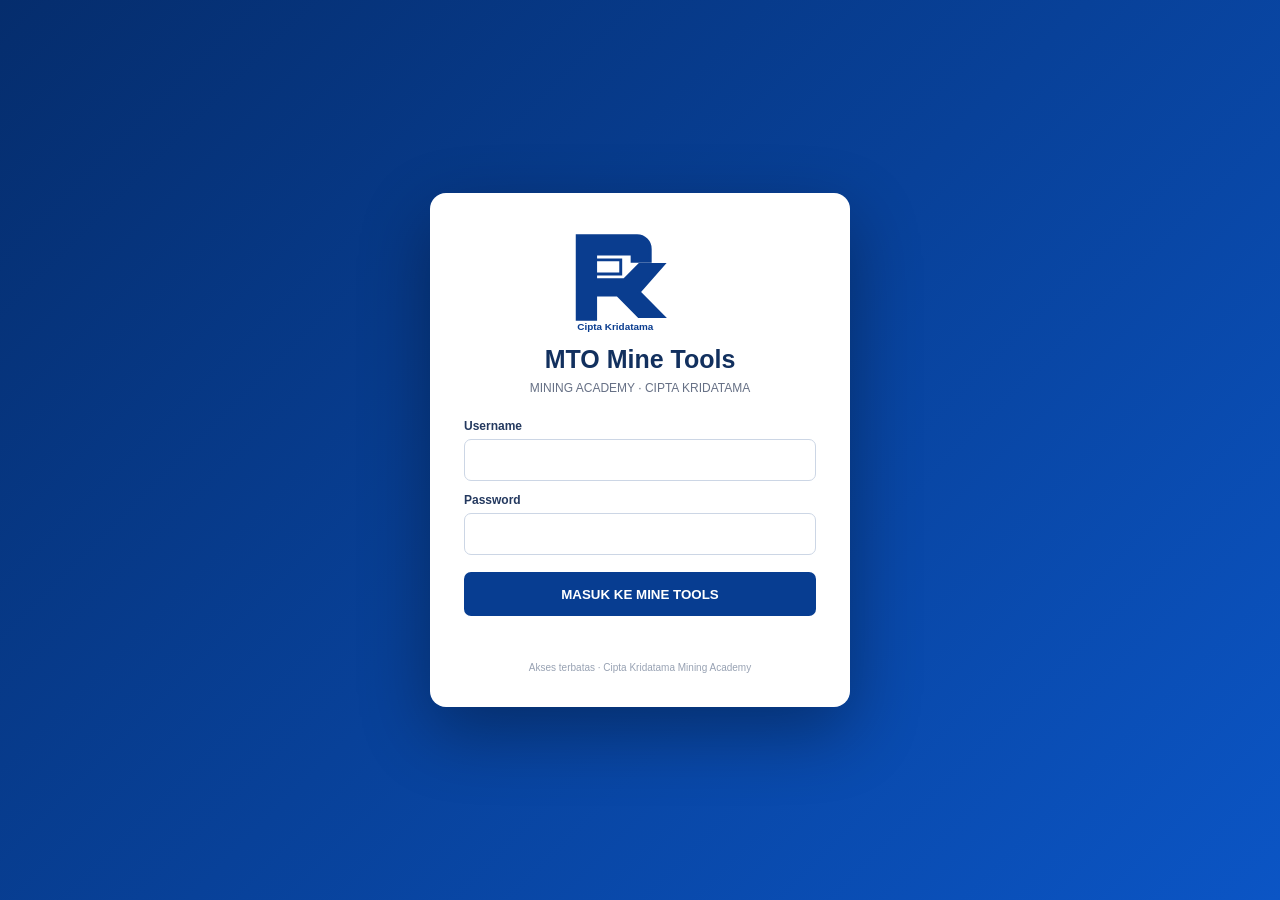
==== commit 66e0848f: "Force refresh and update Cipta Kridatama login branding" ====
--- a/index.html
+++ b/index.html
@@ -1 +1 @@
-<!doctype html><html lang="id"><head><meta charset="utf-8"><meta name="viewport" content="width=device-width,initial-scale=1"><title>Login — MTO Mine Tools</title><link rel="stylesheet" href="css/style.css"><style>body{margin:0;background:linear-gradient(135deg,#052d6d,#0b55c5);min-height:100vh;display:grid;place-items:center;font-family:Segoe UI,Arial,sans-serif}.login{width:min(420px,calc(100% - 40px));background:#fff;border-radius:16px;padding:34px;box-shadow:0 25px 70px #0005;text-align:center}.login img{width:170px;height:100px;object-fit:contain;margin-bottom:5px}.login h1{margin:0;color:#12305e;font-size:25px}.login p{color:#667085;font-size:12px;margin:7px 0 24px}.login label{display:block;text-align:left;font-size:12px;font-weight:800;color:#24395f;margin:12px 0 6px}.login input{width:100%;height:42px;box-sizing:border-box;border:1px solid #ccd6e5;border-radius:7px;padding:0 12px;font-size:14px}.login button{width:100%;height:44px;margin-top:17px;border:0;border-radius:7px;background:#073d91;color:#fff;font-weight:800;cursor:pointer}.err{height:18px;margin-top:10px;color:#b42318;font-size:11px}.foot{margin-top:18px;color:#98a2b3;font-size:10px}</style></head><body><div class="login"><img src="assets/ck-logo.svg" alt="Cipta Kridatama"><h1>MTO Mine Tools</h1><p>MINING ACADEMY · CIPTA KRIDATAMA</p><form id="loginForm"><label>Username</label><input id="u" autocomplete="username" required><label>Password</label><input id="p" type="password" autocomplete="current-password" required><button>MASUK KE MINE TOOLS</button><div class="err" id="err"></div></form><div class="foot">Akses terbatas · Cipta Kridatama Mining Academy</div></div><script>const U='admin',P='BMB2026',K='mto_ok';if(sessionStorage.getItem(K)==='1')location.replace('dashboard.html');loginForm.onsubmit=e=>{e.preventDefault();if(u.value.trim()===U&&p.value===P){sessionStorage.setItem(K,'1');location.replace('dashboard.html')}else err.textContent='Username atau password salah.'}</script></body></html>+<!doctype html><html lang="id"><head><meta charset="utf-8"><meta name="viewport" content="width=device-width,initial-scale=1"><title>Login — Cipta Kridatama Mining Academy</title><link rel="stylesheet" href="css/style.css"><style>body{margin:0;background:linear-gradient(135deg,#052d6d,#0b55c5);min-height:100vh;display:grid;place-items:center;font-family:Segoe UI,Arial,sans-serif}.login{width:min(420px,calc(100% - 40px));background:#fff;border-radius:16px;padding:34px;box-shadow:0 25px 70px #0005;text-align:center}.login img{width:190px;height:110px;object-fit:contain;margin-bottom:5px}.login h1{margin:0;color:#12305e;font-size:25px}.login p{color:#667085;font-size:12px;margin:7px 0 24px}.login label{display:block;text-align:left;font-size:12px;font-weight:800;color:#24395f;margin:12px 0 6px}.login input{width:100%;height:42px;box-sizing:border-box;border:1px solid #ccd6e5;border-radius:7px;padding:0 12px;font-size:14px}.login button{width:100%;height:44px;margin-top:17px;border:0;border-radius:7px;background:#073d91;color:#fff;font-weight:800;cursor:pointer}.err{height:18px;margin-top:10px;color:#b42318;font-size:11px}.foot{margin-top:18px;color:#98a2b3;font-size:10px}</style></head><body><div class="login"><img src="assets/ck-logo.svg" alt="Cipta Kridatama"><h1>MTO Mine Tools</h1><p>MINING ACADEMY · CIPTA KRIDATAMA</p><form id="loginForm"><label>Username</label><input id="u" autocomplete="username" required><label>Password</label><input id="p" type="password" autocomplete="current-password" required><button>MASUK KE MINE TOOLS</button><div class="err" id="err"></div></form><div class="foot">Akses terbatas · Cipta Kridatama Mining Academy</div></div><script>const U='admin',P='BMB2026',K='mto_ok';async function clearOld(){try{if('serviceWorker'in navigator){const regs=await navigator.serviceWorker.getRegistrations();await Promise.all(regs.map(r=>r.unregister()))}if('caches'in window){const ks=await caches.keys();await Promise.all(ks.map(k=>caches.delete(k)))}}catch(e){} }clearOld();if(sessionStorage.getItem(K)==='1')location.replace('dashboard.html');loginForm.onsubmit=async e=>{e.preventDefault();if(u.value.trim()===U&&p.value===P){sessionStorage.setItem(K,'1');await clearOld();location.replace('dashboard.html')}else err.textContent='Username atau password salah.'}</script></body></html>
--- a/css/style.css
+++ b/css/style.css
@@ -1 +1 @@
-:root{--blue:#073d91;--blue2:#0d4da8;--navy:#0c214a;--text:#15264a;--muted:#6c7890;--line:#d9e0ea;--soft:#f4f7fb;--green:#0b8a4a;--green-bg:#edf9f1;--white:#fff;--shadow:0 2px 9px rgba(24,45,82,.07)}*{box-sizing:border-box}html{scroll-behavior:smooth}body{margin:0;background:#f7f9fc;color:var(--text);font-family:"Segoe UI",Arial,sans-serif;font-size:13px}.topbar{height:102px;background:linear-gradient(90deg,#063b8e,#063b8e 50%,#073f95);color:#fff;display:grid;grid-template-columns:1fr auto 1fr;align-items:center;padding:0 28px;box-shadow:0 1px 0 rgba(255,255,255,.12);position:sticky;top:0;z-index:50}.top-brand{display:flex;align-items:center;gap:12px}.top-brand img{width:62px;height:62px;object-fit:cover;border-radius:2px}.company-name{font-size:19px;font-weight:800;letter-spacing:.2px}.site-name{font-size:17px;font-weight:800;margin-top:1px}.tagline{font-size:10px;margin-top:5px;opacity:.9;letter-spacing:.2px}.top-title{text-align:center;line-height:1}.mto{font-size:46px;font-weight:900;letter-spacing:-1px}.mine-tools{font-size:23px;font-weight:800;margin-top:-2px}.academy{font-size:15px;font-weight:700;letter-spacing:.5px;margin-top:7px}.academy-badge{justify-self:end;display:flex;align-items:center;gap:12px}.cap-icon{width:42px;height:42px;border:2px solid #fff;border-radius:50%;display:grid;place-items:center;font-size:23px}.academy-badge strong{display:block;font-size:16px}.academy-badge small{display:block;font-size:10px;margin-top:4px;opacity:.9}.app-shell{display:grid;grid-template-columns:267px 1fr;min-height:calc(100vh - 102px)}.sidebar{background:#fff;border-right:1px solid #dfe4eb;padding:17px 11px 14px;display:flex;flex-direction:column;position:sticky;top:102px;height:calc(100vh - 102px)}.side-nav{display:flex;flex-direction:column}.nav-item{position:relative;display:flex;align-items:center;gap:13px;min-height:46px;padding:0 13px;border-radius:8px;color:#17253e;text-decoration:none;margin-bottom:3px;font-weight:500}.nav-item:hover{background:#f1f5fa}.nav-item.active{background:linear-gradient(90deg,#0b4ba5,#10469a);color:#fff;font-weight:800}.nav-icon{width:27px;text-align:center;font-size:24px;line-height:1}.nav-item span:last-of-type{font-size:12px}.nav-item em{margin-left:auto;font-style:normal;font-size:8px;color:#0750ae;background:#e7f0fc;border-radius:5px;padding:5px 7px;font-weight:800}.nav-item.muted{border-top:1px solid #e6eaf0;border-radius:0;margin-top:3px;padding-top:5px}.version-card{margin-top:auto;background:linear-gradient(135deg,#2e6dbd,#174f9d);color:#fff;border-radius:7px;text-align:center;padding:13px 8px;font-size:10px;display:flex;flex-direction:column;gap:5px}.version-card strong{font-size:13px}.content{padding:23px 28px 28px;min-width:0}.page-heading{display:flex;align-items:center;gap:12px;margin:0 0 19px}.heading-icon{font-size:35px;line-height:1}.page-heading h1{font-size:18px;margin:0 0 4px;color:#162a55}.page-heading p{font-size:12px;margin:0;color:#56657e}.dashboard-home{display:block}.home-banner{background:linear-gradient(135deg,#f5f9ff,#e7f0ff);border:1px solid #cddcf1;border-radius:8px;padding:20px 22px;display:flex;justify-content:space-between;align-items:center;margin-bottom:16px}.home-banner h2{margin:4px 0 6px;font-size:22px;color:#0d2f6c}.home-banner p{margin:0;color:#52627a;font-size:12px}.eyebrow{font-size:10px;font-weight:900;color:#0b4ca3;letter-spacing:.7px}.home-stat{text-align:center;min-width:150px}.home-stat strong{display:block;font-size:34px;color:#0b4ca3}.home-stat span{font-size:10px;color:#63728b}.module-cards{display:grid;grid-template-columns:repeat(4,minmax(0,1fr));gap:12px}.module-card{background:#fff;border:1px solid #cfd9e8;border-radius:7px;padding:17px;text-align:left;cursor:pointer;box-shadow:var(--shadow);min-height:105px;color:var(--text)}.module-card:hover{border-color:#8eb0dc;transform:translateY(-1px)}.module-card span{display:block;font-size:10px;font-weight:900;color:#0b4ca3}.module-card b{display:block;margin:7px 0 4px;font-size:14px}.module-card small{color:#6c7890}.dashboard-grid{display:grid;gap:18px}.top-grid{grid-template-columns:1fr 1.15fr}.mid-grid{grid-template-columns:1fr 1fr 1fr;margin-top:12px}.module-section{display:none}.module-section.active{display:grid}.tool-card{background:#fff;border:1px solid #cfd9e8;border-radius:7px;box-shadow:var(--shadow);overflow:hidden;min-width:0}.card-header{background:linear-gradient(90deg,#073b8f,#0b4399);color:#fff;font-size:13px;font-weight:800;padding:10px 17px;min-height:36px;display:flex;align-items:center;gap:5px}.card-body{padding:15px 16px}.input-result-layout{display:grid;grid-template-columns:1fr 1fr;gap:16px}.form-list{display:flex;flex-direction:column;gap:5px}.form-list label{display:grid;grid-template-columns:minmax(0,1fr) 111px;align-items:center;gap:9px;color:#17294b;font-size:11px}.form-list input,.form-list select{width:100%;height:27px;border:1px solid #cfd7e2;border-radius:4px;padding:4px 9px;font-size:12px;color:#17294b;background:#fff;outline:none}.form-list input:focus,.form-list select:focus{border-color:#3d78c7}.form-list small{font-size:10px}input[readonly]{background:#edf1f6;color:#53657e}.cycle-total,.exc-total{border-top:1px solid #ccd5e1;margin-top:11px;padding-top:9px}.total-label{font-size:12px;font-weight:800;color:#122754}.total-value{display:flex;align-items:baseline;justify-content:flex-end;gap:7px;margin-top:-2px}.total-value strong{font-size:22px;color:#092c79}.total-value span{font-size:11px}.minute-pill{margin:7px 0 0 auto;border:1px solid #b8cfee;background:#f0f6ff;color:#073c91;border-radius:5px;padding:7px 12px;width:200px;text-align:center;font-size:12px;font-weight:800}.formula-box,.source-box{margin-top:10px;background:#eff6ff;border:1px solid #cbdcf5;border-radius:5px;padding:9px 12px;font-size:10.5px;line-height:1.55;color:#132f5b}.exc-layout{display:grid;grid-template-columns:1fr 1.03fr;gap:18px}.definition-panel{border-left:1px solid #d7dee9;padding-left:16px;font-size:10px;line-height:1.5;color:#17294b}.definition-panel strong,.source-box strong{font-size:10px;color:#0a3b91}.definition-panel ul{margin:9px 0 0;padding-left:15px}.definition-panel li{margin-bottom:8px}.mf-layout{display:grid;grid-template-columns:1fr 115px;gap:14px}.formula-display{background:#eff6ff;border:1px solid #cfdef3;border-radius:5px;text-align:center;padding:7px;font-size:12px;font-weight:800;color:#12254b;margin-bottom:10px}.formula-display span{display:block}.formula-display hr{width:85px;border:0;border-top:1px solid #6c7a91;margin:2px auto}.formula-display.horizontal{font-size:11px}.compact{gap:5px}.compact label{font-size:10px}.compact label input,.compact label select{height:25px;font-size:11px}.result-side{border-left:1px solid #d7dee9;display:flex;flex-direction:column;align-items:center;justify-content:center;text-align:center;gap:5px}.result-side strong{font-size:25px;color:var(--green)}.result-side small{font-size:9px;line-height:1.35}.mf-badge{display:inline-block;color:var(--green);background:var(--green-bg);border:1px solid #cfe9d8;border-radius:4px;padding:4px 14px;font-size:10px;font-weight:900;margin-top:8px}.result-line{border-top:1px solid #d6dde7;margin-top:10px;padding-top:8px;display:flex;align-items:center;gap:7px;flex-wrap:wrap}.result-line span{font-size:11px;font-weight:800}.result-line strong{margin-left:auto;color:#092c79;font-size:21px}.result-line small{font-size:10px}.support-grid{display:grid;grid-template-columns:repeat(2,minmax(0,1fr));gap:14px}.sub-card{border:1px solid #cddcf0;border-radius:8px;padding:14px;background:#fff}.sub-card h3{margin:0 -14px 12px;padding:9px 12px;border-bottom:2px solid #e5edf8;color:#073b93;font-size:13px}.availability-card{margin-top:12px}.availability-layout{display:grid;grid-template-columns:285px 1fr;gap:18px;align-items:center}.availability-inputs{padding-right:18px;border-right:1px solid #d7dee8}.metric-grid{display:grid;grid-template-columns:repeat(4,1fr);gap:12px}.metric{border:1px solid #d9e1ec;border-radius:6px;padding:9px 12px;min-height:94px;text-align:center}.metric>span{display:block;font-weight:900;font-size:12px}.metric-formula{font-size:10px;margin:7px 0;color:#293a58;line-height:1.4}.metric strong{display:block;color:var(--green);font-size:20px}.road-section{margin-top:12px}.section-intro{display:flex;justify-content:space-between;gap:18px;align-items:center;background:#f4f8ff;border:1px solid #d9e5f7;padding:12px 14px;border-radius:8px;margin-bottom:14px;font-size:12px;color:#52627a}.section-intro b{color:#073b93}.road-grid{display:grid;grid-template-columns:repeat(2,minmax(0,1fr));gap:14px}.road-table{width:100%;border-collapse:collapse;font-size:11px}.road-table th,.road-table td{padding:7px 8px;border-bottom:1px solid #dce3ec;text-align:left}.road-table th{background:#f1f5fa;color:#19345e}.status-chip{display:inline-block;padding:4px 8px;border-radius:4px;font-size:9px;font-weight:900}.status-chip.ok{background:#e9f7ef;color:#087443}.status-chip.bad{background:#fff0ef;color:#b42318}.about-strip{display:flex;justify-content:space-between;gap:20px;margin-top:16px;border-top:1px solid #dce3ec;padding:13px 3px 0;color:#6b7890;font-size:10px}.about-strip div{display:flex;flex-direction:column;gap:3px}.about-strip strong,.about-strip b{color:#264e84;font-size:12px}.about-strip div:last-child{text-align:right}.window-close{position:fixed;right:26px;top:115px;z-index:60;border:0;background:#fff;color:#073b93;border-radius:50%;width:36px;height:36px;font-size:24px;line-height:1;box-shadow:0 3px 15px #0002;cursor:pointer}.table-wrap{overflow:auto}.nav-item:focus-visible,input:focus-visible,select:focus-visible{outline:2px solid #4c8edc;outline-offset:1px}@media(max-width:1180px){.top-grid{grid-template-columns:1fr}.mid-grid{grid-template-columns:1fr 1fr}.availability-layout{grid-template-columns:1fr}.availability-inputs{border-right:0;border-bottom:1px solid #d7dee8;padding:0 0 12px}.metric-grid{grid-template-columns:repeat(4,1fr)}.module-cards{grid-template-columns:repeat(3,1fr)}}@media(max-width:900px){.topbar{grid-template-columns:1fr auto;height:auto;min-height:86px;padding:12px 16px}.top-title{display:none}.app-shell{grid-template-columns:78px 1fr}.sidebar{padding:10px 8px}.nav-item{justify-content:center;padding:0}.nav-item span:last-of-type,.nav-item em,.version-card{display:none}.nav-icon{font-size:22px}.content{padding:18px}.mid-grid,.support-grid,.road-grid{grid-template-columns:1fr}.input-result-layout,.exc-layout{grid-template-columns:1fr}.definition-panel{border-left:0;border-top:1px solid #d7dee9;padding:12px 0 0}.metric-grid{grid-template-columns:repeat(2,1fr)}.module-cards{grid-template-columns:repeat(2,1fr)}}@media(max-width:560px){.top-brand img{width:48px;height:48px}.company-name{font-size:14px}.site-name{font-size:13px}.tagline{font-size:8px}.academy-badge{display:none}.app-shell{grid-template-columns:1fr}.sidebar{position:static;height:auto;border-right:0;border-bottom:1px solid #dfe4eb;overflow:auto}.side-nav{flex-direction:row;gap:4px}.nav-item{min-width:74px;min-height:50px;flex-direction:column;gap:3px}.nav-item span:last-of-type{display:block;font-size:8px;text-align:center}.nav-item.muted,.nav-item:nth-child(8){display:none}.content{padding:14px}.form-list label{grid-template-columns:1fr 100px}.metric-grid,.module-cards{grid-template-columns:1fr}.about-strip{flex-direction:column}.about-strip div:last-child{text-align:left}.home-banner{display:block}.home-stat{text-align:left;margin-top:12px}.window-close{right:14px;top:95px}}+:root{--blue:#073d91;--blue2:#0d4da8;--navy:#0c214a;--text:#15264a;--muted:#6c7890;--line:#d9e0ea;--soft:#f4f7fb;--green:#0b8a4a;--green-bg:#edf9f1;--white:#fff;--shadow:0 2px 9px rgba(24,45,82,.07)}*{box-sizing:border-box}html{scroll-behavior:smooth}body{margin:0;background:#f7f9fc;color:var(--text);font-family:"Segoe UI",Arial,sans-serif;font-size:13px}.topbar{height:102px;background:linear-gradient(90deg,#063b8e,#063b8e 50%,#073f95);color:#fff;display:grid;grid-template-columns:1fr auto 1fr;align-items:center;padding:0 28px;box-shadow:0 1px 0 rgba(255,255,255,.12);position:sticky;top:0;z-index:50}.top-brand{display:flex;align-items:center;gap:12px}.top-brand img{width:76px;height:68px;object-fit:contain;border-radius:2px;background:#fff}.company-name{font-size:19px;font-weight:800;letter-spacing:.2px}.site-name{display:none}.tagline{font-size:11px;margin-top:5px;opacity:.95;letter-spacing:.2px}.tagline:before{content:"Mining Academy"}.tagline{font-size:0}.tagline:before{font-size:11px}.top-title{text-align:center;line-height:1}.mto{font-size:46px;font-weight:900;letter-spacing:-1px}.mine-tools{font-size:23px;font-weight:800;margin-top:-2px}.academy{font-size:15px;font-weight:700;letter-spacing:.5px;margin-top:7px}.academy-badge{justify-self:end;display:flex;align-items:center;gap:12px}.cap-icon{width:42px;height:42px;border:2px solid #fff;border-radius:50%;display:grid;place-items:center;font-size:23px}.academy-badge strong{display:block;font-size:16px}.academy-badge small{display:block;font-size:10px;margin-top:4px;opacity:.9}.app-shell{display:grid;grid-template-columns:267px 1fr;min-height:calc(100vh - 102px)}.sidebar{background:#fff;border-right:1px solid #dfe4eb;padding:17px 11px 14px;display:flex;flex-direction:column;position:sticky;top:102px;height:calc(100vh - 102px)}.side-nav{display:flex;flex-direction:column}.nav-item{position:relative;display:flex;align-items:center;gap:13px;min-height:46px;padding:0 13px;border-radius:8px;color:#17253e;text-decoration:none;margin-bottom:3px;font-weight:500}.nav-item:hover{background:#f1f5fa}.nav-item.active{background:linear-gradient(90deg,#0b4ba5,#10469a);color:#fff;font-weight:800}.nav-icon{width:27px;text-align:center;font-size:24px;line-height:1}.nav-item span:last-of-type{font-size:12px}.nav-item em{margin-left:auto;font-style:normal;font-size:8px;color:#0750ae;background:#e7f0fc;border-radius:5px;padding:5px 7px;font-weight:800}.nav-item.muted{border-top:1px solid #e6eaf0;border-radius:0;margin-top:3px;padding-top:5px}.version-card{margin-top:auto;background:linear-gradient(135deg,#2e6dbd,#174f9d);color:#fff;border-radius:7px;text-align:center;padding:13px 8px;font-size:10px;display:flex;flex-direction:column;gap:5px}.version-card strong{font-size:13px}.content{padding:23px 28px 28px;min-width:0}.page-heading{display:flex;align-items:center;gap:12px;margin:0 0 19px}.heading-icon{font-size:35px;line-height:1}.page-heading h1{font-size:18px;margin:0 0 4px;color:#162a55}.page-heading p{font-size:12px;margin:0;color:#56657e}.dashboard-home{display:block}.home-banner{background:linear-gradient(135deg,#f5f9ff,#e7f0ff);border:1px solid #cddcf1;border-radius:8px;padding:20px 22px;display:flex;justify-content:space-between;align-items:center;margin-bottom:16px}.home-banner h2{margin:4px 0 6px;font-size:22px;color:#0d2f6c}.home-banner p{margin:0;color:#52627a;font-size:12px}.eyebrow{font-size:10px;font-weight:900;color:#0b4ca3;letter-spacing:.7px}.home-stat{text-align:center;min-width:150px}.home-stat strong{display:block;font-size:34px;color:#0b4ca3}.home-stat span{font-size:10px;color:#63728b}.module-cards{display:grid;grid-template-columns:repeat(4,minmax(0,1fr));gap:12px}.module-card{background:#fff;border:1px solid #cfd9e8;border-radius:7px;padding:17px;text-align:left;cursor:pointer;box-shadow:var(--shadow);min-height:105px;color:var(--text)}.module-card:hover{border-color:#8eb0dc;transform:translateY(-1px)}.module-card span{display:block;font-size:10px;font-weight:900;color:#0b4ca3}.module-card b{display:block;margin:7px 0 4px;font-size:14px}.module-card small{color:#6c7890}.dashboard-grid{display:grid;gap:18px}.top-grid{grid-template-columns:1fr 1.15fr}.mid-grid{grid-template-columns:1fr 1fr 1fr;margin-top:12px}.module-section{display:none}.module-section.active{display:grid}.tool-card{background:#fff;border:1px solid #cfd9e8;border-radius:7px;box-shadow:var(--shadow);overflow:hidden;min-width:0}.card-header{background:linear-gradient(90deg,#073b8f,#0b4399);color:#fff;font-size:13px;font-weight:800;padding:10px 17px;min-height:36px;display:flex;align-items:center;gap:5px}.card-body{padding:15px 16px}.input-result-layout{display:grid;grid-template-columns:1fr 1fr;gap:16px}.form-list{display:flex;flex-direction:column;gap:5px}.form-list label{display:grid;grid-template-columns:minmax(0,1fr) 111px;align-items:center;gap:9px;color:#17294b;font-size:11px}.form-list input,.form-list select{width:100%;height:27px;border:1px solid #cfd7e2;border-radius:4px;padding:4px 9px;font-size:12px;color:#17294b;background:#fff;outline:none}.form-list input:focus,.form-list select:focus{border-color:#3d78c7}.form-list small{font-size:10px}input[readonly]{background:#edf1f6;color:#53657e}.cycle-total,.exc-total{border-top:1px solid #ccd5e1;margin-top:11px;padding-top:9px}.total-label{font-size:12px;font-weight:800;color:#122754}.total-value{display:flex;align-items:baseline;justify-content:flex-end;gap:7px;margin-top:-2px}.total-value strong{font-size:22px;color:#092c79}.total-value span{font-size:11px}.minute-pill{margin:7px 0 0 auto;border:1px solid #b8cfee;background:#f0f6ff;color:#073c91;border-radius:5px;padding:7px 12px;width:200px;text-align:center;font-size:12px;font-weight:800}.formula-box,.source-box{margin-top:10px;background:#eff6ff;border:1px solid #cbdcf5;border-radius:5px;padding:9px 12px;font-size:10.5px;line-height:1.55;color:#132f5b}.exc-layout{display:grid;grid-template-columns:1fr 1.03fr;gap:18px}.definition-panel{border-left:1px solid #d7dee9;padding-left:16px;font-size:10px;line-height:1.5;color:#17294b}.definition-panel strong,.source-box strong{font-size:10px;color:#0a3b91}.definition-panel ul{margin:9px 0 0;padding-left:15px}.definition-panel li{margin-bottom:8px}.mf-layout{display:grid;grid-template-columns:1fr 115px;gap:14px}.formula-display{background:#eff6ff;border:1px solid #cfdef3;border-radius:5px;text-align:center;padding:7px;font-size:12px;font-weight:800;color:#12254b;margin-bottom:10px}.formula-display span{display:block}.formula-display hr{width:85px;border:0;border-top:1px solid #6c7a91;margin:2px auto}.result-side{border-left:1px solid #d7dee9;display:flex;flex-direction:column;align-items:center;justify-content:center;text-align:center;gap:5px}.result-side strong{font-size:25px;color:var(--green)}.result-side small{font-size:9px;line-height:1.35}.mf-badge{display:inline-block;color:var(--green);background:var(--green-bg);border:1px solid #cfe9d8;border-radius:4px;padding:4px 14px;font-size:10px;font-weight:900;margin-top:8px}.result-line{border-top:1px solid #d6dde7;margin-top:10px;padding-top:8px;display:flex;align-items:center;gap:7px;flex-wrap:wrap}.result-line span{font-size:11px;font-weight:800}.result-line strong{margin-left:auto;color:#092c79;font-size:21px}.result-line small{font-size:10px}.support-grid{display:grid;grid-template-columns:repeat(2,minmax(0,1fr));gap:14px}.sub-card{border:1px solid #cddcf0;border-radius:8px;padding:14px;background:#fff}.sub-card h3{margin:0 -14px 12px;padding:9px 12px;border-bottom:2px solid #e5edf8;color:#073b93;font-size:13px}.availability-card{margin-top:12px}.metric-grid{display:grid;grid-template-columns:repeat(4,1fr);gap:12px;margin-top:15px}.metric{border:1px solid #d9e1ec;border-radius:6px;padding:9px 12px;min-height:94px;text-align:center}.metric>span{display:block;font-weight:900;font-size:12px}.metric-formula{font-size:10px;margin:7px 0;color:#293a58;line-height:1.4}.metric strong{display:block;color:var(--green);font-size:20px}.road-grid{display:grid;grid-template-columns:repeat(2,minmax(0,1fr));gap:14px}.support-grid .sub-card:nth-child(2){display:none}.support-grid .sub-card:only-child{display:block}.module-section#support-equipment .support-grid{grid-template-columns:1fr}.status-chip{display:inline-block;padding:4px 8px;border-radius:4px;font-size:9px;font-weight:900}.status-chip.ok{background:#e9f7ef;color:#087443}.status-chip.bad{background:#fff0ef;color:#b42318}.window-close{position:fixed;right:26px;top:115px;z-index:60;border:0;background:#fff;color:#073b93;border-radius:50%;width:36px;height:36px;font-size:24px;line-height:1;box-shadow:0 3px 15px #0002;cursor:pointer}@media(max-width:1180px){.top-grid{grid-template-columns:1fr}.mid-grid{grid-template-columns:1fr 1fr}.metric-grid{grid-template-columns:repeat(4,1fr)}.module-cards{grid-template-columns:repeat(3,1fr)}}@media(max-width:900px){.topbar{grid-template-columns:1fr auto;height:auto;min-height:86px;padding:12px 16px}.top-title{display:none}.app-shell{grid-template-columns:78px 1fr}.sidebar{padding:10px 8px}.nav-item{justify-content:center;padding:0}.nav-item span:last-of-type{font-size:0}.nav-icon{font-size:22px}.version-card{display:none}.content{padding:18px}.mid-grid,.support-grid,.road-grid{grid-template-columns:1fr}.input-result-layout,.exc-layout{grid-template-columns:1fr}.definition-panel{border-left:0;border-top:1px solid #d7dee9;padding:12px 0 0}.metric-grid{grid-template-columns:repeat(2,1fr)}.module-cards{grid-template-columns:repeat(2,1fr)}}@media(max-width:560px){.top-brand img{width:60px;height:52px}.company-name{font-size:14px}.academy-badge{display:none}.app-shell{grid-template-columns:1fr}.sidebar{position:static;height:auto;border-right:0;border-bottom:1px solid #dfe4eb;overflow:auto}.side-nav{flex-direction:row;gap:4px}.nav-item{min-width:74px;min-height:50px;flex-direction:column;gap:3px}.nav-item span:last-of-type{display:block;font-size:8px;text-align:center}.nav-item.muted,.nav-item:nth-child(8){display:none}.content{padding:14px}.form-list label{grid-template-columns:1fr 100px}.metric-grid,.module-cards{grid-template-columns:1fr}.window-close{right:14px;top:95px}}
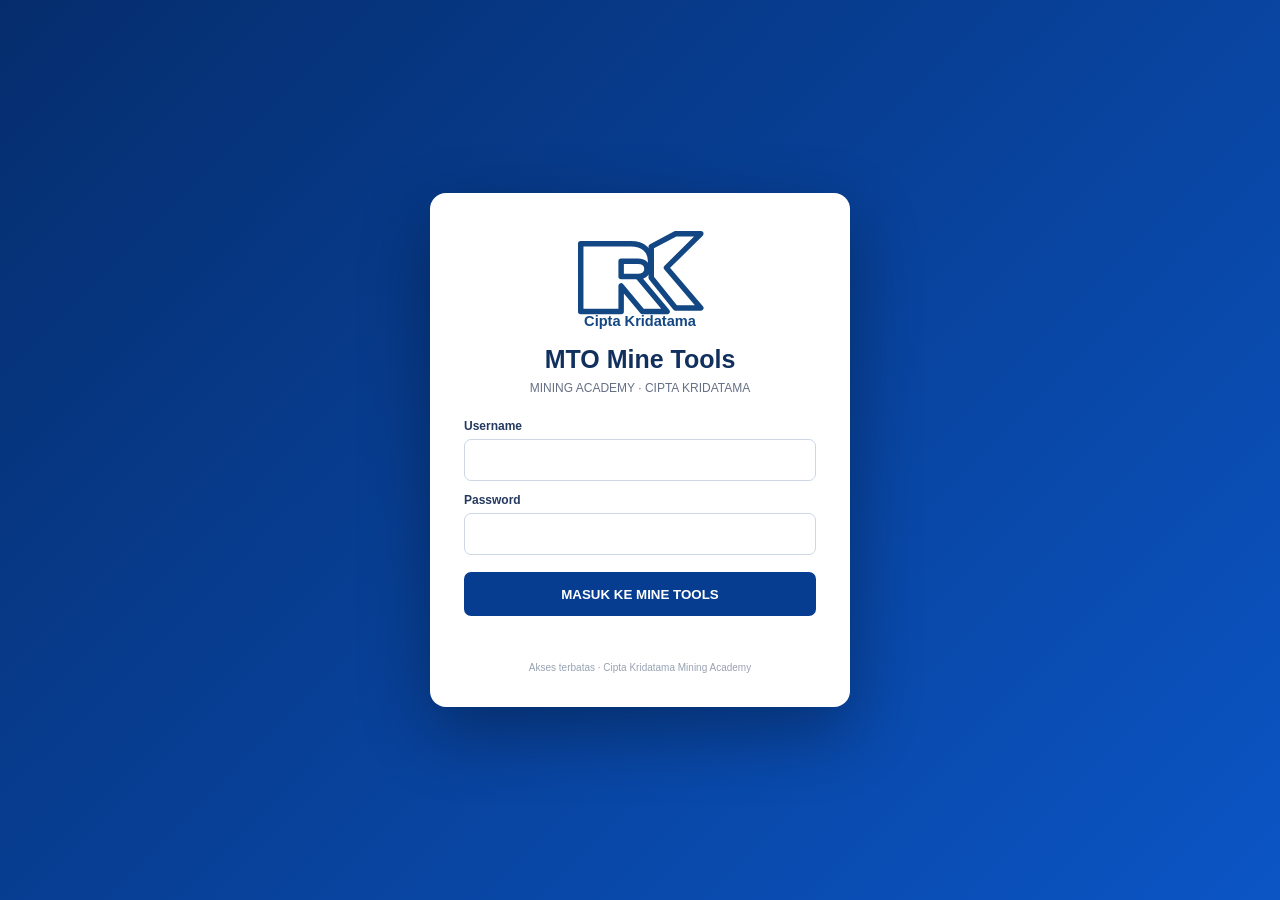
==== commit 4ef751b7: "Fix deployment: enable service worker so corrected calculator formulas load" ====
--- a/index.html
+++ b/index.html
@@ -1 +1 @@
-<!doctype html><html lang="id"><head><meta charset="utf-8"><meta name="viewport" content="width=device-width,initial-scale=1"><title>Login — Cipta Kridatama Mining Academy</title><link rel="stylesheet" href="css/style.css"><style>body{margin:0;background:linear-gradient(135deg,#052d6d,#0b55c5);min-height:100vh;display:grid;place-items:center;font-family:Segoe UI,Arial,sans-serif}.login{width:min(420px,calc(100% - 40px));background:#fff;border-radius:16px;padding:34px;box-shadow:0 25px 70px #0005;text-align:center}.login img{width:190px;height:110px;object-fit:contain;margin-bottom:5px}.login h1{margin:0;color:#12305e;font-size:25px}.login p{color:#667085;font-size:12px;margin:7px 0 24px}.login label{display:block;text-align:left;font-size:12px;font-weight:800;color:#24395f;margin:12px 0 6px}.login input{width:100%;height:42px;box-sizing:border-box;border:1px solid #ccd6e5;border-radius:7px;padding:0 12px;font-size:14px}.login button{width:100%;height:44px;margin-top:17px;border:0;border-radius:7px;background:#073d91;color:#fff;font-weight:800;cursor:pointer}.err{height:18px;margin-top:10px;color:#b42318;font-size:11px}.foot{margin-top:18px;color:#98a2b3;font-size:10px}</style></head><body><div class="login"><img src="assets/ck-logo.svg" alt="Cipta Kridatama"><h1>MTO Mine Tools</h1><p>MINING ACADEMY · CIPTA KRIDATAMA</p><form id="loginForm"><label>Username</label><input id="u" autocomplete="username" required><label>Password</label><input id="p" type="password" autocomplete="current-password" required><button>MASUK KE MINE TOOLS</button><div class="err" id="err"></div></form><div class="foot">Akses terbatas · Cipta Kridatama Mining Academy</div></div><script>const U='admin',P='BMB2026',K='mto_ok';async function clearOld(){try{if('serviceWorker'in navigator){const regs=await navigator.serviceWorker.getRegistrations();await Promise.all(regs.map(r=>r.unregister()))}if('caches'in window){const ks=await caches.keys();await Promise.all(ks.map(k=>caches.delete(k)))}}catch(e){} }clearOld();if(sessionStorage.getItem(K)==='1')location.replace('dashboard.html');loginForm.onsubmit=async e=>{e.preventDefault();if(u.value.trim()===U&&p.value===P){sessionStorage.setItem(K,'1');await clearOld();location.replace('dashboard.html')}else err.textContent='Username atau password salah.'}</script></body></html>+<!doctype html><html lang="id"><head><meta charset="utf-8"><meta name="viewport" content="width=device-width,initial-scale=1"><title>Login — Cipta Kridatama Mining Academy</title><link rel="stylesheet" href="css/style.css"><style>body{margin:0;background:linear-gradient(135deg,#052d6d,#0b55c5);min-height:100vh;display:grid;place-items:center;font-family:Segoe UI,Arial,sans-serif}.login{width:min(420px,calc(100% - 40px));background:#fff;border-radius:16px;padding:34px;box-shadow:0 25px 70px #0005;text-align:center}.login img{width:190px;height:110px;object-fit:contain;margin-bottom:5px}.login h1{margin:0;color:#12305e;font-size:25px}.login p{color:#667085;font-size:12px;margin:7px 0 24px}.login label{display:block;text-align:left;font-size:12px;font-weight:800;color:#24395f;margin:12px 0 6px}.login input{width:100%;height:42px;box-sizing:border-box;border:1px solid #ccd6e5;border-radius:7px;padding:0 12px;font-size:14px}.login button{width:100%;height:44px;margin-top:17px;border:0;border-radius:7px;background:#073d91;color:#fff;font-weight:800;cursor:pointer}.err{height:18px;margin-top:10px;color:#b42318;font-size:11px}.foot{margin-top:18px;color:#98a2b3;font-size:10px}</style></head><body><div class="login"><img src="assets/ck-logo.svg" alt="Cipta Kridatama"><h1>MTO Mine Tools</h1><p>MINING ACADEMY · CIPTA KRIDATAMA</p><form id="loginForm"><label>Username</label><input id="u" autocomplete="username" required><label>Password</label><input id="p" type="password" autocomplete="current-password" required><button>MASUK KE MINE TOOLS</button><div class="err" id="err"></div></form><div class="foot">Akses terbatas · Cipta Kridatama Mining Academy</div></div><script>const U='admin',P='BMB2026',K='mto_ok';async function clearOld(){try{if('caches'in window){const ks=await caches.keys();await Promise.all(ks.map(k=>caches.delete(k)))}}catch(e){}}async function registerSW(){try{if('serviceWorker'in navigator)await navigator.serviceWorker.register('sw.js?v=2.6',{updateViaCache:'none'})}catch(e){}}registerSW();if(sessionStorage.getItem(K)==='1')location.replace('dashboard.html');loginForm.onsubmit=async e=>{e.preventDefault();if(u.value.trim()===U&&p.value===P){sessionStorage.setItem(K,'1');await clearOld();await registerSW();location.replace('dashboard.html')}else err.textContent='Username atau password salah.'}</script></body></html>
--- a/css/style.css
+++ b/css/style.css
@@ -1 +1 @@
-:root{--blue:#073d91;--blue2:#0d4da8;--navy:#0c214a;--text:#15264a;--muted:#6c7890;--line:#d9e0ea;--soft:#f4f7fb;--green:#0b8a4a;--green-bg:#edf9f1;--white:#fff;--shadow:0 2px 9px rgba(24,45,82,.07)}*{box-sizing:border-box}html{scroll-behavior:smooth}body{margin:0;background:#f7f9fc;color:var(--text);font-family:"Segoe UI",Arial,sans-serif;font-size:13px}.topbar{height:102px;background:linear-gradient(90deg,#063b8e,#063b8e 50%,#073f95);color:#fff;display:grid;grid-template-columns:1fr auto 1fr;align-items:center;padding:0 28px;box-shadow:0 1px 0 rgba(255,255,255,.12);position:sticky;top:0;z-index:50}.top-brand{display:flex;align-items:center;gap:12px}.top-brand img{width:76px;height:68px;object-fit:contain;border-radius:2px;background:#fff}.company-name{font-size:19px;font-weight:800;letter-spacing:.2px}.site-name{display:none}.tagline{font-size:11px;margin-top:5px;opacity:.95;letter-spacing:.2px}.tagline:before{content:"Mining Academy"}.tagline{font-size:0}.tagline:before{font-size:11px}.top-title{text-align:center;line-height:1}.mto{font-size:46px;font-weight:900;letter-spacing:-1px}.mine-tools{font-size:23px;font-weight:800;margin-top:-2px}.academy{font-size:15px;font-weight:700;letter-spacing:.5px;margin-top:7px}.academy-badge{justify-self:end;display:flex;align-items:center;gap:12px}.cap-icon{width:42px;height:42px;border:2px solid #fff;border-radius:50%;display:grid;place-items:center;font-size:23px}.academy-badge strong{display:block;font-size:16px}.academy-badge small{display:block;font-size:10px;margin-top:4px;opacity:.9}.app-shell{display:grid;grid-template-columns:267px 1fr;min-height:calc(100vh - 102px)}.sidebar{background:#fff;border-right:1px solid #dfe4eb;padding:17px 11px 14px;display:flex;flex-direction:column;position:sticky;top:102px;height:calc(100vh - 102px)}.side-nav{display:flex;flex-direction:column}.nav-item{position:relative;display:flex;align-items:center;gap:13px;min-height:46px;padding:0 13px;border-radius:8px;color:#17253e;text-decoration:none;margin-bottom:3px;font-weight:500}.nav-item:hover{background:#f1f5fa}.nav-item.active{background:linear-gradient(90deg,#0b4ba5,#10469a);color:#fff;font-weight:800}.nav-icon{width:27px;text-align:center;font-size:24px;line-height:1}.nav-item span:last-of-type{font-size:12px}.nav-item em{margin-left:auto;font-style:normal;font-size:8px;color:#0750ae;background:#e7f0fc;border-radius:5px;padding:5px 7px;font-weight:800}.nav-item.muted{border-top:1px solid #e6eaf0;border-radius:0;margin-top:3px;padding-top:5px}.version-card{margin-top:auto;background:linear-gradient(135deg,#2e6dbd,#174f9d);color:#fff;border-radius:7px;text-align:center;padding:13px 8px;font-size:10px;display:flex;flex-direction:column;gap:5px}.version-card strong{font-size:13px}.content{padding:23px 28px 28px;min-width:0}.page-heading{display:flex;align-items:center;gap:12px;margin:0 0 19px}.heading-icon{font-size:35px;line-height:1}.page-heading h1{font-size:18px;margin:0 0 4px;color:#162a55}.page-heading p{font-size:12px;margin:0;color:#56657e}.dashboard-home{display:block}.home-banner{background:linear-gradient(135deg,#f5f9ff,#e7f0ff);border:1px solid #cddcf1;border-radius:8px;padding:20px 22px;display:flex;justify-content:space-between;align-items:center;margin-bottom:16px}.home-banner h2{margin:4px 0 6px;font-size:22px;color:#0d2f6c}.home-banner p{margin:0;color:#52627a;font-size:12px}.eyebrow{font-size:10px;font-weight:900;color:#0b4ca3;letter-spacing:.7px}.home-stat{text-align:center;min-width:150px}.home-stat strong{display:block;font-size:34px;color:#0b4ca3}.home-stat span{font-size:10px;color:#63728b}.module-cards{display:grid;grid-template-columns:repeat(4,minmax(0,1fr));gap:12px}.module-card{background:#fff;border:1px solid #cfd9e8;border-radius:7px;padding:17px;text-align:left;cursor:pointer;box-shadow:var(--shadow);min-height:105px;color:var(--text)}.module-card:hover{border-color:#8eb0dc;transform:translateY(-1px)}.module-card span{display:block;font-size:10px;font-weight:900;color:#0b4ca3}.module-card b{display:block;margin:7px 0 4px;font-size:14px}.module-card small{color:#6c7890}.dashboard-grid{display:grid;gap:18px}.top-grid{grid-template-columns:1fr 1.15fr}.mid-grid{grid-template-columns:1fr 1fr 1fr;margin-top:12px}.module-section{display:none}.module-section.active{display:grid}.tool-card{background:#fff;border:1px solid #cfd9e8;border-radius:7px;box-shadow:var(--shadow);overflow:hidden;min-width:0}.card-header{background:linear-gradient(90deg,#073b8f,#0b4399);color:#fff;font-size:13px;font-weight:800;padding:10px 17px;min-height:36px;display:flex;align-items:center;gap:5px}.card-body{padding:15px 16px}.input-result-layout{display:grid;grid-template-columns:1fr 1fr;gap:16px}.form-list{display:flex;flex-direction:column;gap:5px}.form-list label{display:grid;grid-template-columns:minmax(0,1fr) 111px;align-items:center;gap:9px;color:#17294b;font-size:11px}.form-list input,.form-list select{width:100%;height:27px;border:1px solid #cfd7e2;border-radius:4px;padding:4px 9px;font-size:12px;color:#17294b;background:#fff;outline:none}.form-list input:focus,.form-list select:focus{border-color:#3d78c7}.form-list small{font-size:10px}input[readonly]{background:#edf1f6;color:#53657e}.cycle-total,.exc-total{border-top:1px solid #ccd5e1;margin-top:11px;padding-top:9px}.total-label{font-size:12px;font-weight:800;color:#122754}.total-value{display:flex;align-items:baseline;justify-content:flex-end;gap:7px;margin-top:-2px}.total-value strong{font-size:22px;color:#092c79}.total-value span{font-size:11px}.minute-pill{margin:7px 0 0 auto;border:1px solid #b8cfee;background:#f0f6ff;color:#073c91;border-radius:5px;padding:7px 12px;width:200px;text-align:center;font-size:12px;font-weight:800}.formula-box,.source-box{margin-top:10px;background:#eff6ff;border:1px solid #cbdcf5;border-radius:5px;padding:9px 12px;font-size:10.5px;line-height:1.55;color:#132f5b}.exc-layout{display:grid;grid-template-columns:1fr 1.03fr;gap:18px}.definition-panel{border-left:1px solid #d7dee9;padding-left:16px;font-size:10px;line-height:1.5;color:#17294b}.definition-panel strong,.source-box strong{font-size:10px;color:#0a3b91}.definition-panel ul{margin:9px 0 0;padding-left:15px}.definition-panel li{margin-bottom:8px}.mf-layout{display:grid;grid-template-columns:1fr 115px;gap:14px}.formula-display{background:#eff6ff;border:1px solid #cfdef3;border-radius:5px;text-align:center;padding:7px;font-size:12px;font-weight:800;color:#12254b;margin-bottom:10px}.formula-display span{display:block}.formula-display hr{width:85px;border:0;border-top:1px solid #6c7a91;margin:2px auto}.result-side{border-left:1px solid #d7dee9;display:flex;flex-direction:column;align-items:center;justify-content:center;text-align:center;gap:5px}.result-side strong{font-size:25px;color:var(--green)}.result-side small{font-size:9px;line-height:1.35}.mf-badge{display:inline-block;color:var(--green);background:var(--green-bg);border:1px solid #cfe9d8;border-radius:4px;padding:4px 14px;font-size:10px;font-weight:900;margin-top:8px}.result-line{border-top:1px solid #d6dde7;margin-top:10px;padding-top:8px;display:flex;align-items:center;gap:7px;flex-wrap:wrap}.result-line span{font-size:11px;font-weight:800}.result-line strong{margin-left:auto;color:#092c79;font-size:21px}.result-line small{font-size:10px}.support-grid{display:grid;grid-template-columns:repeat(2,minmax(0,1fr));gap:14px}.sub-card{border:1px solid #cddcf0;border-radius:8px;padding:14px;background:#fff}.sub-card h3{margin:0 -14px 12px;padding:9px 12px;border-bottom:2px solid #e5edf8;color:#073b93;font-size:13px}.availability-card{margin-top:12px}.metric-grid{display:grid;grid-template-columns:repeat(4,1fr);gap:12px;margin-top:15px}.metric{border:1px solid #d9e1ec;border-radius:6px;padding:9px 12px;min-height:94px;text-align:center}.metric>span{display:block;font-weight:900;font-size:12px}.metric-formula{font-size:10px;margin:7px 0;color:#293a58;line-height:1.4}.metric strong{display:block;color:var(--green);font-size:20px}.road-grid{display:grid;grid-template-columns:repeat(2,minmax(0,1fr));gap:14px}.support-grid .sub-card:nth-child(2){display:none}.support-grid .sub-card:only-child{display:block}.module-section#support-equipment .support-grid{grid-template-columns:1fr}.status-chip{display:inline-block;padding:4px 8px;border-radius:4px;font-size:9px;font-weight:900}.status-chip.ok{background:#e9f7ef;color:#087443}.status-chip.bad{background:#fff0ef;color:#b42318}.window-close{position:fixed;right:26px;top:115px;z-index:60;border:0;background:#fff;color:#073b93;border-radius:50%;width:36px;height:36px;font-size:24px;line-height:1;box-shadow:0 3px 15px #0002;cursor:pointer}@media(max-width:1180px){.top-grid{grid-template-columns:1fr}.mid-grid{grid-template-columns:1fr 1fr}.metric-grid{grid-template-columns:repeat(4,1fr)}.module-cards{grid-template-columns:repeat(3,1fr)}}@media(max-width:900px){.topbar{grid-template-columns:1fr auto;height:auto;min-height:86px;padding:12px 16px}.top-title{display:none}.app-shell{grid-template-columns:78px 1fr}.sidebar{padding:10px 8px}.nav-item{justify-content:center;padding:0}.nav-item span:last-of-type{font-size:0}.nav-icon{font-size:22px}.version-card{display:none}.content{padding:18px}.mid-grid,.support-grid,.road-grid{grid-template-columns:1fr}.input-result-layout,.exc-layout{grid-template-columns:1fr}.definition-panel{border-left:0;border-top:1px solid #d7dee9;padding:12px 0 0}.metric-grid{grid-template-columns:repeat(2,1fr)}.module-cards{grid-template-columns:repeat(2,1fr)}}@media(max-width:560px){.top-brand img{width:60px;height:52px}.company-name{font-size:14px}.academy-badge{display:none}.app-shell{grid-template-columns:1fr}.sidebar{position:static;height:auto;border-right:0;border-bottom:1px solid #dfe4eb;overflow:auto}.side-nav{flex-direction:row;gap:4px}.nav-item{min-width:74px;min-height:50px;flex-direction:column;gap:3px}.nav-item span:last-of-type{display:block;font-size:8px;text-align:center}.nav-item.muted,.nav-item:nth-child(8){display:none}.content{padding:14px}.form-list label{grid-template-columns:1fr 100px}.metric-grid,.module-cards{grid-template-columns:1fr}.window-close{right:14px;top:95px}}+:root{--blue:#073d91;--blue2:#0d4da8;--navy:#0c214a;--text:#15264a;--muted:#6c7890;--line:#d9e0ea;--soft:#f4f7fb;--green:#0b8a4a;--green-bg:#edf9f1;--white:#fff;--shadow:0 2px 9px rgba(24,45,82,.07)}*{box-sizing:border-box}html{scroll-behavior:smooth}body{margin:0;background:#f7f9fc;color:var(--text);font-family:"Segoe UI",Arial,sans-serif;font-size:13px}.topbar{height:102px;background:linear-gradient(90deg,#063b8e,#063b8e 50%,#073f95);color:#fff;display:grid;grid-template-columns:1fr auto 1fr;align-items:center;padding:0 28px;box-shadow:0 1px 0 rgba(255,255,255,.12);position:sticky;top:0;z-index:50}.top-brand{display:flex;align-items:center;gap:12px}.top-brand img{width:76px;height:68px;object-fit:contain;border-radius:2px;background:#fff}.company-name{font-size:19px;font-weight:800;letter-spacing:.2px}.site-name{display:none}.tagline{font-size:11px;margin-top:5px;opacity:.95;letter-spacing:.2px}.top-title{text-align:center;line-height:1}.mto{font-size:46px;font-weight:900;letter-spacing:-1px}.mine-tools{font-size:23px;font-weight:800;margin-top:-2px}.academy{font-size:15px;font-weight:700;letter-spacing:.5px;margin-top:7px}.academy-badge{justify-self:end;display:flex;align-items:center;gap:12px}.cap-icon{width:42px;height:42px;border:2px solid #fff;border-radius:50%;display:grid;place-items:center;font-size:23px}.academy-badge strong{display:block;font-size:16px}.academy-badge small{display:block;font-size:10px;margin-top:4px;opacity:.9}.app-shell{display:grid;grid-template-columns:267px 1fr;min-height:calc(100vh - 102px)}.sidebar{background:#fff;border-right:1px solid #dfe4eb;padding:17px 11px 14px;display:flex;flex-direction:column;position:sticky;top:102px;height:calc(100vh - 102px)}.side-nav{display:flex;flex-direction:column}.nav-item{position:relative;display:flex;align-items:center;gap:13px;min-height:46px;padding:0 13px;border-radius:8px;color:#17253e;text-decoration:none;margin-bottom:3px;font-weight:500}.nav-item:hover{background:#f1f5fa}.nav-item.active{background:linear-gradient(90deg,#0b4ba5,#10469a);color:#fff;font-weight:800}.nav-icon{width:27px;text-align:center;font-size:24px;line-height:1}.nav-item span:last-of-type{font-size:12px}.nav-item em{margin-left:auto;font-style:normal;font-size:8px;color:#0750ae;background:#e7f0fc;border-radius:5px;padding:5px 7px;font-weight:800}.nav-item.muted{border-top:1px solid #e6eaf0;border-radius:0;margin-top:3px;padding-top:5px}.version-card{margin-top:auto;background:linear-gradient(135deg,#2e6dbd,#174f9d);color:#fff;border-radius:7px;text-align:center;padding:13px 8px;font-size:10px;display:flex;flex-direction:column;gap:5px}.version-card strong{font-size:13px}.content{padding:23px 28px 28px;min-width:0}.page-heading{display:flex;align-items:center;gap:12px;margin:0 0 19px}.heading-icon{font-size:35px;line-height:1}.page-heading h1{font-size:18px;margin:0 0 4px;color:#162a55}.page-heading p{font-size:12px;margin:0;color:#56657e}.dashboard-home{display:block}.home-banner{background:linear-gradient(135deg,#f5f9ff,#e7f0ff);border:1px solid #cddcf1;border-radius:8px;padding:20px 22px;display:flex;justify-content:space-between;align-items:center;margin-bottom:16px}.home-banner h2{margin:4px 0 6px;font-size:22px;color:#0d2f6c}.home-banner p{margin:0;color:#52627a;font-size:12px}.eyebrow{font-size:10px;font-weight:900;color:#0b4ca3;letter-spacing:.7px}.home-stat{text-align:center;min-width:150px}.home-stat strong{display:block;font-size:34px;color:#0b4ca3}.home-stat span{font-size:10px;color:#63728b}.module-cards{display:grid;grid-template-columns:repeat(4,minmax(0,1fr));gap:12px}.module-card{background:#fff;border:1px solid #cfd9e8;border-radius:7px;padding:17px;text-align:left;cursor:pointer;box-shadow:var(--shadow);min-height:105px;color:var(--text)}.module-card:hover{border-color:#8eb0dc;transform:translateY(-1px)}.module-card span{display:block;font-size:10px;font-weight:900;color:#0b4ca3}.module-card b{display:block;margin:7px 0 4px;font-size:14px}.module-card small{color:#6c7890}.dashboard-grid{display:grid;gap:18px}.top-grid{grid-template-columns:1fr 1.15fr}.mid-grid{grid-template-columns:1fr 1fr 1fr;margin-top:12px}.module-section{display:none}.module-section.active{display:block;position:fixed;z-index:1000;top:112px;left:278px;right:18px;bottom:18px;overflow:auto;background:#f7f9fd;border-radius:14px;padding:20px;box-shadow:0 18px 60px rgba(7,30,70,.28);border:1px solid #cbd7ea}.module-section .card-header{position:sticky;top:0;z-index:2}.tool-card{background:#fff;border:1px solid #cfd9e8;border-radius:7px;box-shadow:var(--shadow);overflow:hidden;min-width:0}.card-header{background:linear-gradient(90deg,#073b8f,#0b4399);color:#fff;font-size:13px;font-weight:800;padding:10px 17px;min-height:36px;display:flex;align-items:center;gap:5px}.card-body{padding:15px 16px}.input-result-layout{display:grid;grid-template-columns:1fr 1fr;gap:16px}.form-list{display:flex;flex-direction:column;gap:5px}.form-list label{display:grid;grid-template-columns:minmax(0,1fr) 111px;align-items:center;gap:9px;color:#17294b;font-size:11px}.form-list input,.form-list select{width:100%;height:27px;border:1px solid #cfd7e2;border-radius:4px;padding:4px 9px;font-size:12px;color:#17294b;background:#fff;outline:none}.form-list input:focus,.form-list select:focus{border-color:#3d78c7}.form-list small{font-size:10px}input[readonly]{background:#edf1f6;color:#53657e}.cycle-total,.exc-total{border-top:1px solid #ccd5e1;margin-top:11px;padding-top:9px}.total-label{font-size:12px;font-weight:800;color:#122754}.total-value{display:flex;align-items:baseline;justify-content:flex-end;gap:7px;margin-top:-2px}.total-value strong{font-size:22px;color:#092c79}.total-value span{font-size:11px}.minute-pill{margin:7px 0 0 auto;border:1px solid #b8cfee;background:#f0f6ff;color:#073c91;border-radius:5px;padding:7px 12px;width:200px;text-align:center;font-size:12px;font-weight:800}.formula-box,.source-box{margin-top:10px;background:#eff6ff;border:1px solid #cbdcf5;border-radius:5px;padding:9px 12px;font-size:10.5px;line-height:1.55;color:#132f5b}.exc-layout{display:grid;grid-template-columns:1fr 1.03fr;gap:18px}.definition-panel{border-left:1px solid #d7dee9;padding-left:16px;font-size:10px;line-height:1.5;color:#17294b}.definition-panel strong,.source-box strong{font-size:10px;color:#0a3b91}.definition-panel ul{margin:9px 0 0;padding-left:15px}.definition-panel li{margin-bottom:8px}.mf-layout{display:grid;grid-template-columns:1fr 115px;gap:14px}.formula-display{background:#eff6ff;border:1px solid #cfdef3;border-radius:5px;text-align:center;padding:7px;font-size:12px;font-weight:800;color:#12254b;margin-bottom:10px}.formula-display span{display:block}.formula-display hr{width:85px;border:0;border-top:1px solid #6c7a91;margin:2px auto}.result-side{border-left:1px solid #d7dee9;display:flex;flex-direction:column;align-items:center;justify-content:center;text-align:center;gap:5px}.result-side strong{font-size:25px;color:var(--green)}.result-side small{font-size:9px;line-height:1.35}.mf-badge{display:inline-block;color:var(--green);background:var(--green-bg);border:1px solid #cfe9d8;border-radius:4px;padding:4px 14px;font-size:10px;font-weight:900;margin-top:8px}.result-line{border-top:1px solid #d6dde7;margin-top:10px;padding-top:8px;display:flex;align-items:center;gap:7px;flex-wrap:wrap}.result-line span{font-size:11px;font-weight:800}.result-line strong{margin-left:auto;color:#092c79;font-size:21px}.result-line small{font-size:10px}.support-grid{display:grid;grid-template-columns:repeat(2,minmax(0,1fr));gap:14px}.sub-card{border:1px solid #cddcf0;border-radius:8px;padding:14px;background:#fff}.sub-card h3{margin:0 -14px 12px;padding:9px 12px;border-bottom:2px solid #e5edf8;color:#073b93;font-size:13px}.availability-card{margin-top:12px}.metric-grid{display:grid;grid-template-columns:repeat(4,1fr);gap:12px;margin-top:15px}.metric{border:1px solid #d9e1ec;border-radius:6px;padding:9px 12px;min-height:94px;text-align:center}.metric>span{display:block;font-weight:900;font-size:12px}.metric-formula{font-size:10px;margin:7px 0;color:#293a58;line-height:1.4}.metric strong{display:block;color:var(--green);font-size:20px}.road-grid{display:grid;grid-template-columns:repeat(2,minmax(0,1fr));gap:14px}.module-section#support-equipment .support-grid{grid-template-columns:1fr}.status-chip{display:inline-block;padding:4px 8px;border-radius:4px;font-size:9px;font-weight:900}.status-chip.ok{background:#e9f7ef;color:#087443}.status-chip.bad{background:#fff0ef;color:#b42318}.window-close{position:fixed;right:26px;top:115px;z-index:1200;border:0;background:#fff;color:#073b93;border-radius:50%;width:36px;height:36px;font-size:24px;line-height:1;box-shadow:0 3px 15px #0002;cursor:pointer}.support-section .support-grid{grid-template-columns:repeat(2,minmax(0,1fr))}.combo-results{display:grid;grid-template-columns:1fr 1fr;gap:12px;margin-top:12px}.combo-results>div{border:1px solid #d9e1ec;border-radius:6px;padding:12px;text-align:center}.combo-results span{display:block;font-size:10px;font-weight:800}.combo-results strong{display:block;font-size:22px;color:#092c79;margin-top:6px}.combo-results small{font-size:9px}#water-truck .form-list{max-width:820px}.road-section .sub-card{min-width:0}.table-wrap{overflow:auto}table{width:100%;border-collapse:collapse;font-size:10px}th,td{border:1px solid #d9e1ec;padding:7px;text-align:left}th{background:#eff6ff;color:#073b93}.helper{font-size:10px;color:#65748d;line-height:1.5}.logout-btn{position:absolute;right:112px;top:16px;border:1px solid rgba(255,255,255,.35);background:rgba(255,255,255,.12);color:#fff;border-radius:7px;padding:7px 11px;font-size:10px;font-weight:800;cursor:pointer;z-index:55}.logout-btn:hover{background:rgba(255,255,255,.22)}@media(max-width:1180px){.top-grid{grid-template-columns:1fr}.mid-grid{grid-template-columns:1fr 1fr}.metric-grid{grid-template-columns:repeat(4,1fr)}.module-cards{grid-template-columns:repeat(3,1fr)}}@media(max-width:900px){.topbar{grid-template-columns:1fr auto;height:auto;min-height:86px;padding:12px 16px}.top-title{display:none}.app-shell{grid-template-columns:78px 1fr}.sidebar{padding:10px 8px}.nav-item{justify-content:center;padding:0}.nav-item span:last-of-type{font-size:0}.nav-icon{font-size:22px}.version-card{display:none}.content{padding:18px}.mid-grid,.support-grid,.road-grid{grid-template-columns:1fr}.input-result-layout,.exc-layout{grid-template-columns:1fr}.definition-panel{border-left:0;border-top:1px solid #d7dee9;padding:12px 0 0}.metric-grid{grid-template-columns:repeat(2,1fr)}.module-cards{grid-template-columns:repeat(2,1fr)}.module-section.active{left:90px}}@media(max-width:560px){.top-brand img{width:60px;height:52px}.company-name{font-size:14px}.academy-badge{display:none}.logout-btn{right:12px;top:12px}.app-shell{grid-template-columns:1fr}.sidebar{position:static;height:auto;border-right:0;border-bottom:1px solid #dfe4eb;overflow:auto}.side-nav{flex-direction:row;gap:4px}.nav-item{min-width:74px;min-height:50px;flex-direction:column;gap:3px}.nav-item span:last-of-type{display:block;font-size:8px;text-align:center}.nav-item.muted,.nav-item:nth-child(8){display:none}.content{padding:14px}.form-list label{grid-template-columns:1fr 100px}.metric-grid,.module-cards{grid-template-columns:1fr}.window-close{right:14px;top:95px}}
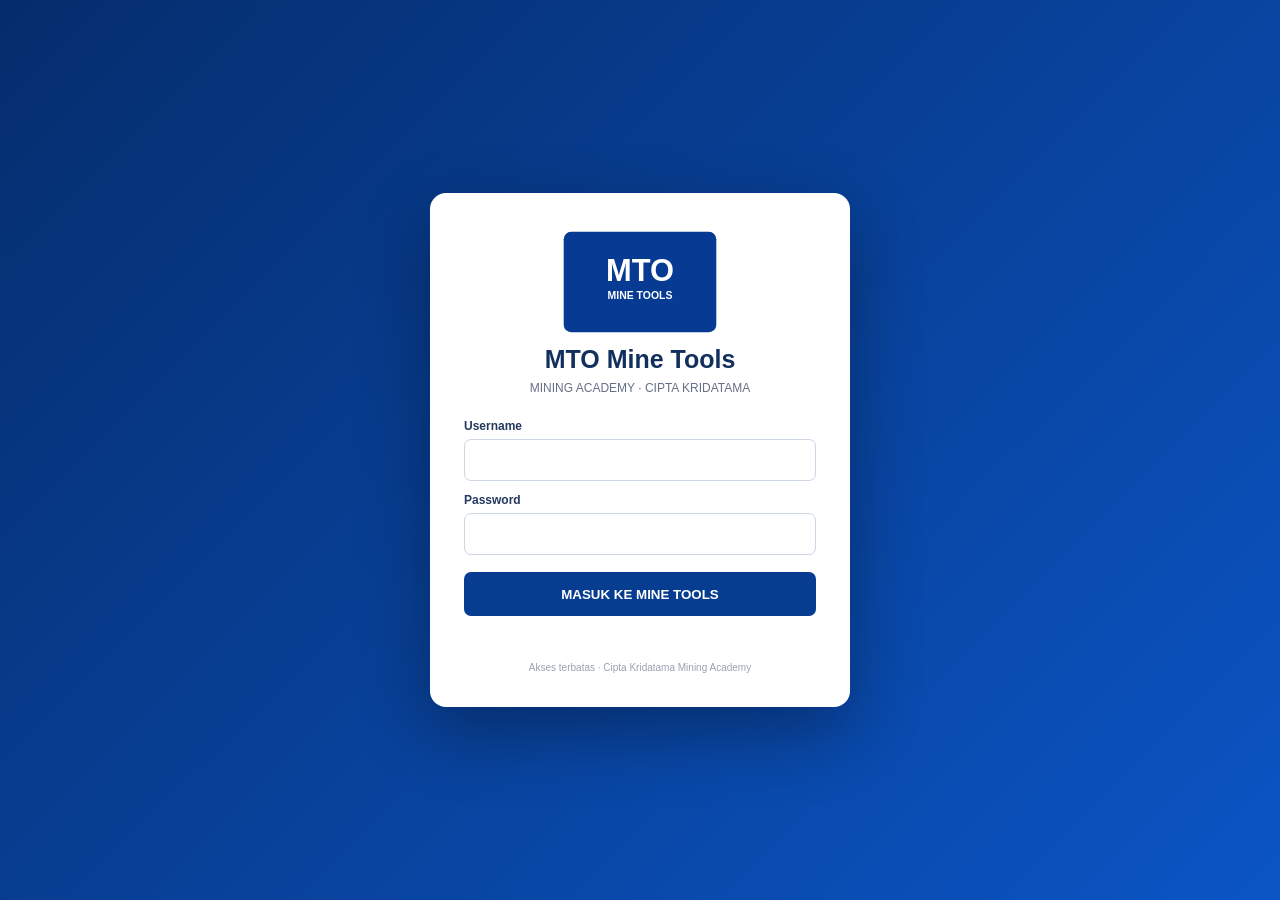
==== commit ab5e7a3b: "Update index.html" ====
--- a/index.html
+++ b/index.html
@@ -1 +1 @@
-<!doctype html><html lang="id"><head><meta charset="utf-8"><meta name="viewport" content="width=device-width,initial-scale=1"><title>Login — Cipta Kridatama Mining Academy</title><link rel="stylesheet" href="css/style.css"><style>body{margin:0;background:linear-gradient(135deg,#052d6d,#0b55c5);min-height:100vh;display:grid;place-items:center;font-family:Segoe UI,Arial,sans-serif}.login{width:min(420px,calc(100% - 40px));background:#fff;border-radius:16px;padding:34px;box-shadow:0 25px 70px #0005;text-align:center}.login img{width:190px;height:110px;object-fit:contain;margin-bottom:5px}.login h1{margin:0;color:#12305e;font-size:25px}.login p{color:#667085;font-size:12px;margin:7px 0 24px}.login label{display:block;text-align:left;font-size:12px;font-weight:800;color:#24395f;margin:12px 0 6px}.login input{width:100%;height:42px;box-sizing:border-box;border:1px solid #ccd6e5;border-radius:7px;padding:0 12px;font-size:14px}.login button{width:100%;height:44px;margin-top:17px;border:0;border-radius:7px;background:#073d91;color:#fff;font-weight:800;cursor:pointer}.err{height:18px;margin-top:10px;color:#b42318;font-size:11px}.foot{margin-top:18px;color:#98a2b3;font-size:10px}</style></head><body><div class="login"><img src="assets/ck-logo.svg" alt="Cipta Kridatama"><h1>MTO Mine Tools</h1><p>MINING ACADEMY · CIPTA KRIDATAMA</p><form id="loginForm"><label>Username</label><input id="u" autocomplete="username" required><label>Password</label><input id="p" type="password" autocomplete="current-password" required><button>MASUK KE MINE TOOLS</button><div class="err" id="err"></div></form><div class="foot">Akses terbatas · Cipta Kridatama Mining Academy</div></div><script>const U='admin',P='BMB2026',K='mto_ok';async function clearOld(){try{if('caches'in window){const ks=await caches.keys();await Promise.all(ks.map(k=>caches.delete(k)))}}catch(e){}}async function registerSW(){try{if('serviceWorker'in navigator)await navigator.serviceWorker.register('sw.js?v=2.6',{updateViaCache:'none'})}catch(e){}}registerSW();if(sessionStorage.getItem(K)==='1')location.replace('dashboard.html');loginForm.onsubmit=async e=>{e.preventDefault();if(u.value.trim()===U&&p.value===P){sessionStorage.setItem(K,'1');await clearOld();await registerSW();location.replace('dashboard.html')}else err.textContent='Username atau password salah.'}</script></body></html>+<!doctype html><html lang="id"><head><meta charset="utf-8"><meta name="viewport" content="width=device-width,initial-scale=1"><title>Login —  Mining Academy</title><link rel="stylesheet" href="css/style.css"><style>body{margin:0;background:linear-gradient(135deg,#052d6d,#0b55c5);min-height:100vh;display:grid;place-items:center;font-family:Segoe UI,Arial,sans-serif}.login{width:min(420px,calc(100% - 40px));background:#fff;border-radius:16px;padding:34px;box-shadow:0 25px 70px #0005;text-align:center}.login img{width:190px;height:110px;object-fit:contain;margin-bottom:5px}.login h1{margin:0;color:#12305e;font-size:25px}.login p{color:#667085;font-size:12px;margin:7px 0 24px}.login label{display:block;text-align:left;font-size:12px;font-weight:800;color:#24395f;margin:12px 0 6px}.login input{width:100%;height:42px;box-sizing:border-box;border:1px solid #ccd6e5;border-radius:7px;padding:0 12px;font-size:14px}.login button{width:100%;height:44px;margin-top:17px;border:0;border-radius:7px;background:#073d91;color:#fff;font-weight:800;cursor:pointer}.err{height:18px;margin-top:10px;color:#b42318;font-size:11px}.foot{margin-top:18px;color:#98a2b3;font-size:10px}</style></head><body><div class="login"><img src="assets/ck-logo.svg" alt="Cipta Kridatama"><h1>MTO Mine Tools</h1><p>MINING ACADEMY · CIPTA KRIDATAMA</p><form id="loginForm"><label>Username</label><input id="u" autocomplete="username" required><label>Password</label><input id="p" type="password" autocomplete="current-password" required><button>MASUK KE MINE TOOLS</button><div class="err" id="err"></div></form><div class="foot">Akses terbatas · Cipta Kridatama Mining Academy</div></div><script>const U='admin',P='BMB2026',K='mto_ok';async function clearOld(){try{if('caches'in window){const ks=await caches.keys();await Promise.all(ks.map(k=>caches.delete(k)))}}catch(e){}}async function registerSW(){try{if('serviceWorker'in navigator)await navigator.serviceWorker.register('sw.js?v=2.6',{updateViaCache:'none'})}catch(e){}}registerSW();if(sessionStorage.getItem(K)==='1')location.replace('dashboard.html');loginForm.onsubmit=async e=>{e.preventDefault();if(u.value.trim()===U&&p.value===P){sessionStorage.setItem(K,'1');await clearOld();await registerSW();location.replace('dashboard.html')}else err.textContent='Username atau password salah.'}</script></body></html>
--- a/css/style.css
+++ b/css/style.css
@@ -1 +1 @@
-:root{--blue:#073d91;--blue2:#0d4da8;--navy:#0c214a;--text:#15264a;--muted:#6c7890;--line:#d9e0ea;--soft:#f4f7fb;--green:#0b8a4a;--green-bg:#edf9f1;--white:#fff;--shadow:0 2px 9px rgba(24,45,82,.07)}*{box-sizing:border-box}html{scroll-behavior:smooth}body{margin:0;background:#f7f9fc;color:var(--text);font-family:"Segoe UI",Arial,sans-serif;font-size:13px}.topbar{height:102px;background:linear-gradient(90deg,#063b8e,#063b8e 50%,#073f95);color:#fff;display:grid;grid-template-columns:1fr auto 1fr;align-items:center;padding:0 28px;box-shadow:0 1px 0 rgba(255,255,255,.12);position:sticky;top:0;z-index:50}.top-brand{display:flex;align-items:center;gap:12px}.top-brand img{width:76px;height:68px;object-fit:contain;border-radius:2px;background:#fff}.company-name{font-size:19px;font-weight:800;letter-spacing:.2px}.site-name{display:none}.tagline{font-size:11px;margin-top:5px;opacity:.95;letter-spacing:.2px}.top-title{text-align:center;line-height:1}.mto{font-size:46px;font-weight:900;letter-spacing:-1px}.mine-tools{font-size:23px;font-weight:800;margin-top:-2px}.academy{font-size:15px;font-weight:700;letter-spacing:.5px;margin-top:7px}.academy-badge{justify-self:end;display:flex;align-items:center;gap:12px}.cap-icon{width:42px;height:42px;border:2px solid #fff;border-radius:50%;display:grid;place-items:center;font-size:23px}.academy-badge strong{display:block;font-size:16px}.academy-badge small{display:block;font-size:10px;margin-top:4px;opacity:.9}.app-shell{display:grid;grid-template-columns:267px 1fr;min-height:calc(100vh - 102px)}.sidebar{background:#fff;border-right:1px solid #dfe4eb;padding:17px 11px 14px;display:flex;flex-direction:column;position:sticky;top:102px;height:calc(100vh - 102px)}.side-nav{display:flex;flex-direction:column}.nav-item{position:relative;display:flex;align-items:center;gap:13px;min-height:46px;padding:0 13px;border-radius:8px;color:#17253e;text-decoration:none;margin-bottom:3px;font-weight:500}.nav-item:hover{background:#f1f5fa}.nav-item.active{background:linear-gradient(90deg,#0b4ba5,#10469a);color:#fff;font-weight:800}.nav-icon{width:27px;text-align:center;font-size:24px;line-height:1}.nav-item span:last-of-type{font-size:12px}.nav-item em{margin-left:auto;font-style:normal;font-size:8px;color:#0750ae;background:#e7f0fc;border-radius:5px;padding:5px 7px;font-weight:800}.nav-item.muted{border-top:1px solid #e6eaf0;border-radius:0;margin-top:3px;padding-top:5px}.version-card{margin-top:auto;background:linear-gradient(135deg,#2e6dbd,#174f9d);color:#fff;border-radius:7px;text-align:center;padding:13px 8px;font-size:10px;display:flex;flex-direction:column;gap:5px}.version-card strong{font-size:13px}.content{padding:23px 28px 28px;min-width:0}.page-heading{display:flex;align-items:center;gap:12px;margin:0 0 19px}.heading-icon{font-size:35px;line-height:1}.page-heading h1{font-size:18px;margin:0 0 4px;color:#162a55}.page-heading p{font-size:12px;margin:0;color:#56657e}.dashboard-home{display:block}.home-banner{background:linear-gradient(135deg,#f5f9ff,#e7f0ff);border:1px solid #cddcf1;border-radius:8px;padding:20px 22px;display:flex;justify-content:space-between;align-items:center;margin-bottom:16px}.home-banner h2{margin:4px 0 6px;font-size:22px;color:#0d2f6c}.home-banner p{margin:0;color:#52627a;font-size:12px}.eyebrow{font-size:10px;font-weight:900;color:#0b4ca3;letter-spacing:.7px}.home-stat{text-align:center;min-width:150px}.home-stat strong{display:block;font-size:34px;color:#0b4ca3}.home-stat span{font-size:10px;color:#63728b}.module-cards{display:grid;grid-template-columns:repeat(4,minmax(0,1fr));gap:12px}.module-card{background:#fff;border:1px solid #cfd9e8;border-radius:7px;padding:17px;text-align:left;cursor:pointer;box-shadow:var(--shadow);min-height:105px;color:var(--text)}.module-card:hover{border-color:#8eb0dc;transform:translateY(-1px)}.module-card span{display:block;font-size:10px;font-weight:900;color:#0b4ca3}.module-card b{display:block;margin:7px 0 4px;font-size:14px}.module-card small{color:#6c7890}.dashboard-grid{display:grid;gap:18px}.top-grid{grid-template-columns:1fr 1.15fr}.mid-grid{grid-template-columns:1fr 1fr 1fr;margin-top:12px}.module-section{display:none}.module-section.active{display:block;position:fixed;z-index:1000;top:112px;left:278px;right:18px;bottom:18px;overflow:auto;background:#f7f9fd;border-radius:14px;padding:20px;box-shadow:0 18px 60px rgba(7,30,70,.28);border:1px solid #cbd7ea}.module-section .card-header{position:sticky;top:0;z-index:2}.tool-card{background:#fff;border:1px solid #cfd9e8;border-radius:7px;box-shadow:var(--shadow);overflow:hidden;min-width:0}.card-header{background:linear-gradient(90deg,#073b8f,#0b4399);color:#fff;font-size:13px;font-weight:800;padding:10px 17px;min-height:36px;display:flex;align-items:center;gap:5px}.card-body{padding:15px 16px}.input-result-layout{display:grid;grid-template-columns:1fr 1fr;gap:16px}.form-list{display:flex;flex-direction:column;gap:5px}.form-list label{display:grid;grid-template-columns:minmax(0,1fr) 111px;align-items:center;gap:9px;color:#17294b;font-size:11px}.form-list input,.form-list select{width:100%;height:27px;border:1px solid #cfd7e2;border-radius:4px;padding:4px 9px;font-size:12px;color:#17294b;background:#fff;outline:none}.form-list input:focus,.form-list select:focus{border-color:#3d78c7}.form-list small{font-size:10px}input[readonly]{background:#edf1f6;color:#53657e}.cycle-total,.exc-total{border-top:1px solid #ccd5e1;margin-top:11px;padding-top:9px}.total-label{font-size:12px;font-weight:800;color:#122754}.total-value{display:flex;align-items:baseline;justify-content:flex-end;gap:7px;margin-top:-2px}.total-value strong{font-size:22px;color:#092c79}.total-value span{font-size:11px}.minute-pill{margin:7px 0 0 auto;border:1px solid #b8cfee;background:#f0f6ff;color:#073c91;border-radius:5px;padding:7px 12px;width:200px;text-align:center;font-size:12px;font-weight:800}.formula-box,.source-box{margin-top:10px;background:#eff6ff;border:1px solid #cbdcf5;border-radius:5px;padding:9px 12px;font-size:10.5px;line-height:1.55;color:#132f5b}.exc-layout{display:grid;grid-template-columns:1fr 1.03fr;gap:18px}.definition-panel{border-left:1px solid #d7dee9;padding-left:16px;font-size:10px;line-height:1.5;color:#17294b}.definition-panel strong,.source-box strong{font-size:10px;color:#0a3b91}.definition-panel ul{margin:9px 0 0;padding-left:15px}.definition-panel li{margin-bottom:8px}.mf-layout{display:grid;grid-template-columns:1fr 115px;gap:14px}.formula-display{background:#eff6ff;border:1px solid #cfdef3;border-radius:5px;text-align:center;padding:7px;font-size:12px;font-weight:800;color:#12254b;margin-bottom:10px}.formula-display span{display:block}.formula-display hr{width:85px;border:0;border-top:1px solid #6c7a91;margin:2px auto}.result-side{border-left:1px solid #d7dee9;display:flex;flex-direction:column;align-items:center;justify-content:center;text-align:center;gap:5px}.result-side strong{font-size:25px;color:var(--green)}.result-side small{font-size:9px;line-height:1.35}.mf-badge{display:inline-block;color:var(--green);background:var(--green-bg);border:1px solid #cfe9d8;border-radius:4px;padding:4px 14px;font-size:10px;font-weight:900;margin-top:8px}.result-line{border-top:1px solid #d6dde7;margin-top:10px;padding-top:8px;display:flex;align-items:center;gap:7px;flex-wrap:wrap}.result-line span{font-size:11px;font-weight:800}.result-line strong{margin-left:auto;color:#092c79;font-size:21px}.result-line small{font-size:10px}.support-grid{display:grid;grid-template-columns:repeat(2,minmax(0,1fr));gap:14px}.sub-card{border:1px solid #cddcf0;border-radius:8px;padding:14px;background:#fff}.sub-card h3{margin:0 -14px 12px;padding:9px 12px;border-bottom:2px solid #e5edf8;color:#073b93;font-size:13px}.availability-card{margin-top:12px}.metric-grid{display:grid;grid-template-columns:repeat(4,1fr);gap:12px;margin-top:15px}.metric{border:1px solid #d9e1ec;border-radius:6px;padding:9px 12px;min-height:94px;text-align:center}.metric>span{display:block;font-weight:900;font-size:12px}.metric-formula{font-size:10px;margin:7px 0;color:#293a58;line-height:1.4}.metric strong{display:block;color:var(--green);font-size:20px}.road-grid{display:grid;grid-template-columns:repeat(2,minmax(0,1fr));gap:14px}.module-section#support-equipment .support-grid{grid-template-columns:1fr}.status-chip{display:inline-block;padding:4px 8px;border-radius:4px;font-size:9px;font-weight:900}.status-chip.ok{background:#e9f7ef;color:#087443}.status-chip.bad{background:#fff0ef;color:#b42318}.window-close{position:fixed;right:26px;top:115px;z-index:1200;border:0;background:#fff;color:#073b93;border-radius:50%;width:36px;height:36px;font-size:24px;line-height:1;box-shadow:0 3px 15px #0002;cursor:pointer}.support-section .support-grid{grid-template-columns:repeat(2,minmax(0,1fr))}.combo-results{display:grid;grid-template-columns:1fr 1fr;gap:12px;margin-top:12px}.combo-results>div{border:1px solid #d9e1ec;border-radius:6px;padding:12px;text-align:center}.combo-results span{display:block;font-size:10px;font-weight:800}.combo-results strong{display:block;font-size:22px;color:#092c79;margin-top:6px}.combo-results small{font-size:9px}#water-truck .form-list{max-width:820px}.road-section .sub-card{min-width:0}.table-wrap{overflow:auto}table{width:100%;border-collapse:collapse;font-size:10px}th,td{border:1px solid #d9e1ec;padding:7px;text-align:left}th{background:#eff6ff;color:#073b93}.helper{font-size:10px;color:#65748d;line-height:1.5}.logout-btn{position:absolute;right:112px;top:16px;border:1px solid rgba(255,255,255,.35);background:rgba(255,255,255,.12);color:#fff;border-radius:7px;padding:7px 11px;font-size:10px;font-weight:800;cursor:pointer;z-index:55}.logout-btn:hover{background:rgba(255,255,255,.22)}@media(max-width:1180px){.top-grid{grid-template-columns:1fr}.mid-grid{grid-template-columns:1fr 1fr}.metric-grid{grid-template-columns:repeat(4,1fr)}.module-cards{grid-template-columns:repeat(3,1fr)}}@media(max-width:900px){.topbar{grid-template-columns:1fr auto;height:auto;min-height:86px;padding:12px 16px}.top-title{display:none}.app-shell{grid-template-columns:78px 1fr}.sidebar{padding:10px 8px}.nav-item{justify-content:center;padding:0}.nav-item span:last-of-type{font-size:0}.nav-icon{font-size:22px}.version-card{display:none}.content{padding:18px}.mid-grid,.support-grid,.road-grid{grid-template-columns:1fr}.input-result-layout,.exc-layout{grid-template-columns:1fr}.definition-panel{border-left:0;border-top:1px solid #d7dee9;padding:12px 0 0}.metric-grid{grid-template-columns:repeat(2,1fr)}.module-cards{grid-template-columns:repeat(2,1fr)}.module-section.active{left:90px}}@media(max-width:560px){.top-brand img{width:60px;height:52px}.company-name{font-size:14px}.academy-badge{display:none}.logout-btn{right:12px;top:12px}.app-shell{grid-template-columns:1fr}.sidebar{position:static;height:auto;border-right:0;border-bottom:1px solid #dfe4eb;overflow:auto}.side-nav{flex-direction:row;gap:4px}.nav-item{min-width:74px;min-height:50px;flex-direction:column;gap:3px}.nav-item span:last-of-type{display:block;font-size:8px;text-align:center}.nav-item.muted,.nav-item:nth-child(8){display:none}.content{padding:14px}.form-list label{grid-template-columns:1fr 100px}.metric-grid,.module-cards{grid-template-columns:1fr}.window-close{right:14px;top:95px}}+:root{--blue:#073d91;--blue2:#0d4da8;--navy:#0c214a;--text:#15264a;--muted:#6c7890;--line:#d9e0ea;--soft:#f4f7fb;--green:#0b8a4a;--green-bg:#edf9f1;--white:#fff;--shadow:0 2px 9px rgba(24,45,82,.07)}*{box-sizing:border-box}html{scroll-behavior:smooth}body{margin:0;background:linear-gradient(180deg,#f5f8fc 0%,#f9fbfe 55%,#f3f6fb 100%);color:var(--text);font-family:"Segoe UI",Arial,sans-serif;font-size:13px}.topbar{height:108px;background:linear-gradient(110deg,#052f75 0%,#073d91 45%,#0b51a7 100%);color:#fff;display:grid;grid-template-columns:1fr auto 1fr;align-items:center;padding:0 30px;box-shadow:0 4px 18px rgba(4,39,91,.2);position:sticky;top:0;z-index:50}.top-brand{display:flex;align-items:center;gap:14px}.top-brand img{width:118px;height:80px;object-fit:contain;border-radius:8px;background:#fff;padding:5px;box-shadow:0 4px 16px rgba(0,0,0,.18)}.company-name{font-size:19px;font-weight:850;letter-spacing:.2px}.site-name{display:none}.tagline{font-size:11px;margin-top:5px;opacity:.95;letter-spacing:.2px}.top-title{text-align:center;line-height:1}.mto{font-size:46px;font-weight:900;letter-spacing:-1px}.mine-tools{font-size:23px;font-weight:800;margin-top:-2px}.academy{font-size:15px;font-weight:700;letter-spacing:.5px;margin-top:7px}.academy-badge{justify-self:end;display:flex;align-items:center;gap:12px}.cap-icon{width:42px;height:42px;border:2px solid #fff;border-radius:50%;display:grid;place-items:center;font-size:23px}.academy-badge strong{display:block;font-size:16px}.academy-badge small{display:block;font-size:10px;margin-top:4px;opacity:.9}.app-shell{display:grid;grid-template-columns:267px 1fr;min-height:calc(100vh - 108px)}.sidebar{background:rgba(255,255,255,.96);border-right:1px solid #dfe4eb;padding:17px 11px 14px;display:flex;flex-direction:column;position:sticky;top:108px;height:calc(100vh - 108px);box-shadow:2px 0 14px rgba(22,45,82,.04)}.side-nav{display:flex;flex-direction:column}.nav-item{position:relative;display:flex;align-items:center;gap:13px;min-height:46px;padding:0 13px;border-radius:9px;color:#17253e;text-decoration:none;margin-bottom:4px;font-weight:600;transition:.18s ease}.nav-item:hover{background:#eef4fc;transform:translateX(2px)}.nav-item.active{background:linear-gradient(100deg,#0a438f,#1161b7);color:#fff;font-weight:800;box-shadow:0 5px 14px rgba(9,65,145,.18)}.nav-icon{width:27px;text-align:center;font-size:24px;line-height:1}.nav-item span:last-of-type{font-size:12px}.nav-item em{margin-left:auto;font-style:normal;font-size:8px;color:#0750ae;background:#e7f0fc;border-radius:5px;padding:5px 7px;font-weight:800}.nav-item.muted{border-top:1px solid #e6eaf0;border-radius:0;margin-top:3px;padding-top:5px}.version-card{margin-top:auto;background:linear-gradient(135deg,#2e6dbd,#174f9d);color:#fff;border-radius:9px;text-align:center;padding:13px 8px;font-size:10px;display:flex;flex-direction:column;gap:5px;box-shadow:0 8px 20px rgba(16,69,139,.16)}.version-card strong{font-size:13px}.content{padding:25px 30px 32px;min-width:0}.page-heading{display:flex;align-items:center;gap:12px;margin:0 0 19px}.heading-icon{font-size:35px;line-height:1}.page-heading h1{font-size:18px;margin:0 0 4px;color:#162a55}.page-heading p{font-size:12px;margin:0;color:#56657e}.dashboard-home{display:block}.home-banner{background:linear-gradient(135deg,#f7fbff,#e8f1ff);border:1px solid #cddcf1;border-radius:11px;padding:21px 23px;display:flex;justify-content:space-between;align-items:center;margin-bottom:17px;box-shadow:0 5px 18px rgba(28,60,105,.06)}.home-banner h2{margin:4px 0 6px;font-size:22px;color:#0d2f6c}.home-banner p{margin:0;color:#52627a;font-size:12px}.eyebrow{font-size:10px;font-weight:900;color:#0b4ca3;letter-spacing:.7px}.home-stat{text-align:center;min-width:150px}.home-stat strong{display:block;font-size:34px;color:#0b4ca3}.home-stat span{font-size:10px;color:#63728b}.module-cards{display:grid;grid-template-columns:repeat(4,minmax(0,1fr));gap:13px}.module-card{background:rgba(255,255,255,.98);border:1px solid #cfd9e8;border-radius:10px;padding:18px;text-align:left;cursor:pointer;box-shadow:0 4px 14px rgba(24,45,82,.06);min-height:108px;color:var(--text);transition:.18s ease}.module-card:hover{border-color:#86a9d8;transform:translateY(-3px);box-shadow:0 10px 24px rgba(22,65,125,.11)}.module-card span{display:block;font-size:10px;font-weight:900;color:#0b4ca3}.module-card b{display:block;margin:7px 0 4px;font-size:14px}.module-card small{color:#6c7890}.dashboard-grid{display:grid;gap:18px}.top-grid{grid-template-columns:1fr 1.15fr}.mid-grid{grid-template-columns:1fr 1fr 1fr;margin-top:12px}.module-section{display:none}.module-section.active{display:block;position:fixed;z-index:1000;top:116px;left:278px;right:18px;bottom:18px;overflow:auto;background:#f7f9fd;border-radius:15px;padding:21px;box-shadow:0 20px 65px rgba(7,30,70,.3);border:1px solid #cbd7ea}.module-section .card-header{position:sticky;top:0;z-index:2}.tool-card{background:#fff;border:1px solid #cfd9e8;border-radius:9px;box-shadow:0 4px 14px rgba(24,45,82,.055);overflow:hidden;min-width:0}.card-header{background:linear-gradient(100deg,#073b8f,#0b4399,#1260b5);color:#fff;font-size:13px;font-weight:800;padding:11px 17px;min-height:38px;display:flex;align-items:center;gap:5px}.card-body{padding:16px 17px}.input-result-layout{display:grid;grid-template-columns:1fr 1fr;gap:16px}.form-list{display:flex;flex-direction:column;gap:5px}.form-list label{display:grid;grid-template-columns:minmax(0,1fr) 111px;align-items:center;gap:9px;color:#17294b;font-size:11px}.form-list input,.form-list select{width:100%;height:29px;border:1px solid #cbd6e5;border-radius:6px;padding:4px 9px;font-size:12px;color:#17294b;background:#fff;outline:none;transition:.15s}.form-list input:focus,.form-list select:focus{border-color:#3d78c7;box-shadow:0 0 0 3px rgba(61,120,199,.1)}.form-list small{font-size:10px}input[readonly]{background:#edf1f6;color:#53657e}.cycle-total,.exc-total{border-top:1px solid #ccd5e1;margin-top:11px;padding-top:9px}.total-label{font-size:12px;font-weight:800;color:#122754}.total-value{display:flex;align-items:baseline;justify-content:flex-end;gap:7px;margin-top:-2px}.total-value strong{font-size:22px;color:#092c79}.total-value span{font-size:11px}.minute-pill{margin:7px 0 0 auto;border:1px solid #b8cfee;background:#f0f6ff;color:#073c91;border-radius:6px;padding:7px 12px;width:200px;text-align:center;font-size:12px;font-weight:800}.formula-box,.source-box{margin-top:10px;background:linear-gradient(135deg,#eff6ff,#f5f9ff);border:1px solid #cbdcf5;border-radius:7px;padding:10px 12px;font-size:10.5px;line-height:1.55;color:#132f5b}.exc-layout{display:grid;grid-template-columns:1fr 1.03fr;gap:18px}.definition-panel{border-left:1px solid #d7dee9;padding-left:16px;font-size:10px;line-height:1.5;color:#17294b}.definition-panel strong,.source-box strong{font-size:10px;color:#0a3b91}.definition-panel ul{margin:9px 0 0;padding-left:15px}.definition-panel li{margin-bottom:8px}.mf-layout{display:grid;grid-template-columns:1fr 115px;gap:14px}.formula-display{background:#eff6ff;border:1px solid #cfdef3;border-radius:7px;text-align:center;padding:8px;font-size:12px;font-weight:800;color:#12254b;margin-bottom:10px}.formula-display span{display:block}.formula-display hr{width:85px;border:0;border-top:1px solid #6c7a91;margin:2px auto}.result-side{border-left:1px solid #d7dee9;display:flex;flex-direction:column;align-items:center;justify-content:center;text-align:center;gap:5px}.result-side strong{font-size:25px;color:var(--green)}.result-side small{font-size:9px;line-height:1.35}.mf-badge{display:inline-block;color:var(--green);background:var(--green-bg);border:1px solid #cfe9d8;border-radius:5px;padding:4px 14px;font-size:10px;font-weight:900;margin-top:8px}.result-line{border-top:1px solid #d6dde7;margin-top:10px;padding-top:8px;display:flex;align-items:center;gap:7px;flex-wrap:wrap}.result-line span{font-size:11px;font-weight:800}.result-line strong{margin-left:auto;color:#092c79;font-size:21px}.result-line small{font-size:10px}.support-grid{display:grid;grid-template-columns:repeat(2,minmax(0,1fr));gap:14px}.sub-card{border:1px solid #cddcf0;border-radius:9px;padding:14px;background:#fff}.sub-card h3{margin:0 -14px 12px;padding:9px 12px;border-bottom:2px solid #e5edf8;color:#073b93;font-size:13px}.availability-card{margin-top:12px}.metric-grid{display:grid;grid-template-columns:repeat(4,1fr);gap:12px;margin-top:15px}.metric{border:1px solid #d9e1ec;border-radius:8px;padding:9px 12px;min-height:94px;text-align:center;background:#fff}.metric>span{display:block;font-weight:900;font-size:12px}.metric-formula{font-size:10px;margin:7px 0;color:#293a58;line-height:1.4}.metric strong{display:block;color:var(--green);font-size:20px}.road-grid{display:grid;grid-template-columns:repeat(2,minmax(0,1fr));gap:14px}.module-section#support-equipment .support-grid{grid-template-columns:1fr}.status-chip{display:inline-block;padding:4px 8px;border-radius:4px;font-size:9px;font-weight:900}.status-chip.ok{background:#e9f7ef;color:#087443}.status-chip.bad{background:#fff0ef;color:#b42318}.window-close{position:fixed;right:26px;top:119px;z-index:1200;border:0;background:#fff;color:#073b93;border-radius:50%;width:36px;height:36px;font-size:24px;line-height:1;box-shadow:0 3px 15px #0002;cursor:pointer}.support-section .support-grid{grid-template-columns:repeat(2,minmax(0,1fr))}.combo-results{display:grid;grid-template-columns:1fr 1fr;gap:12px;margin-top:12px}.combo-results>div{border:1px solid #d9e1ec;border-radius:8px;padding:12px;text-align:center;background:#fff}.combo-results span{display:block;font-size:10px;font-weight:800}.combo-results strong{display:block;font-size:22px;color:#092c79;margin-top:6px}.combo-results small{font-size:9px}#water-truck .form-list{max-width:820px}.road-section .sub-card{min-width:0}.table-wrap{overflow:auto}table{width:100%;border-collapse:collapse;font-size:10px}th,td{border:1px solid #d9e1ec;padding:7px;text-align:left}th{background:#eff6ff;color:#073b93}.helper{font-size:10px;color:#65748d;line-height:1.5}.logout-btn{position:absolute;right:112px;top:16px;border:1px solid rgba(255,255,255,.35);background:rgba(255,255,255,.12);color:#fff;border-radius:7px;padding:7px 11px;font-size:10px;font-weight:800;cursor:pointer;z-index:55}.logout-btn:hover{background:rgba(255,255,255,.22)}@media(max-width:1180px){.top-grid{grid-template-columns:1fr}.mid-grid{grid-template-columns:1fr 1fr}.metric-grid{grid-template-columns:repeat(4,1fr)}.module-cards{grid-template-columns:repeat(3,1fr)}}@media(max-width:900px){.topbar{grid-template-columns:1fr auto;height:auto;min-height:86px;padding:12px 16px}.top-brand img{width:104px;height:70px}.top-title{display:none}.app-shell{grid-template-columns:78px 1fr}.sidebar{padding:10px 8px}.nav-item{justify-content:center;padding:0}.nav-item span:last-of-type{font-size:0}.nav-icon{font-size:22px}.version-card{display:none}.content{padding:18px}.mid-grid,.support-grid,.road-grid{grid-template-columns:1fr}.input-result-layout,.exc-layout{grid-template-columns:1fr}.definition-panel{border-left:0;border-top:1px solid #d7dee9;padding:12px 0 0}.metric-grid{grid-template-columns:repeat(2,1fr)}.module-cards{grid-template-columns:repeat(2,1fr)}.module-section.active{left:90px}}@media(max-width:560px){.top-brand img{width:92px;height:62px}.company-name{font-size:14px}.academy-badge{display:none}.logout-btn{right:12px;top:12px}.app-shell{grid-template-columns:1fr}.sidebar{position:static;height:auto;border-right:0;border-bottom:1px solid #dfe4eb;overflow:auto}.side-nav{flex-direction:row;gap:4px}.nav-item{min-width:74px;min-height:50px;flex-direction:column;gap:3px}.nav-item span:last-of-type{display:block;font-size:8px;text-align:center}.nav-item.muted,.nav-item:nth-child(8){display:none}.content{padding:14px}.form-list label{grid-template-columns:1fr 100px}.metric-grid,.module-cards{grid-template-columns:1fr}.window-close{right:14px;top:95px}}
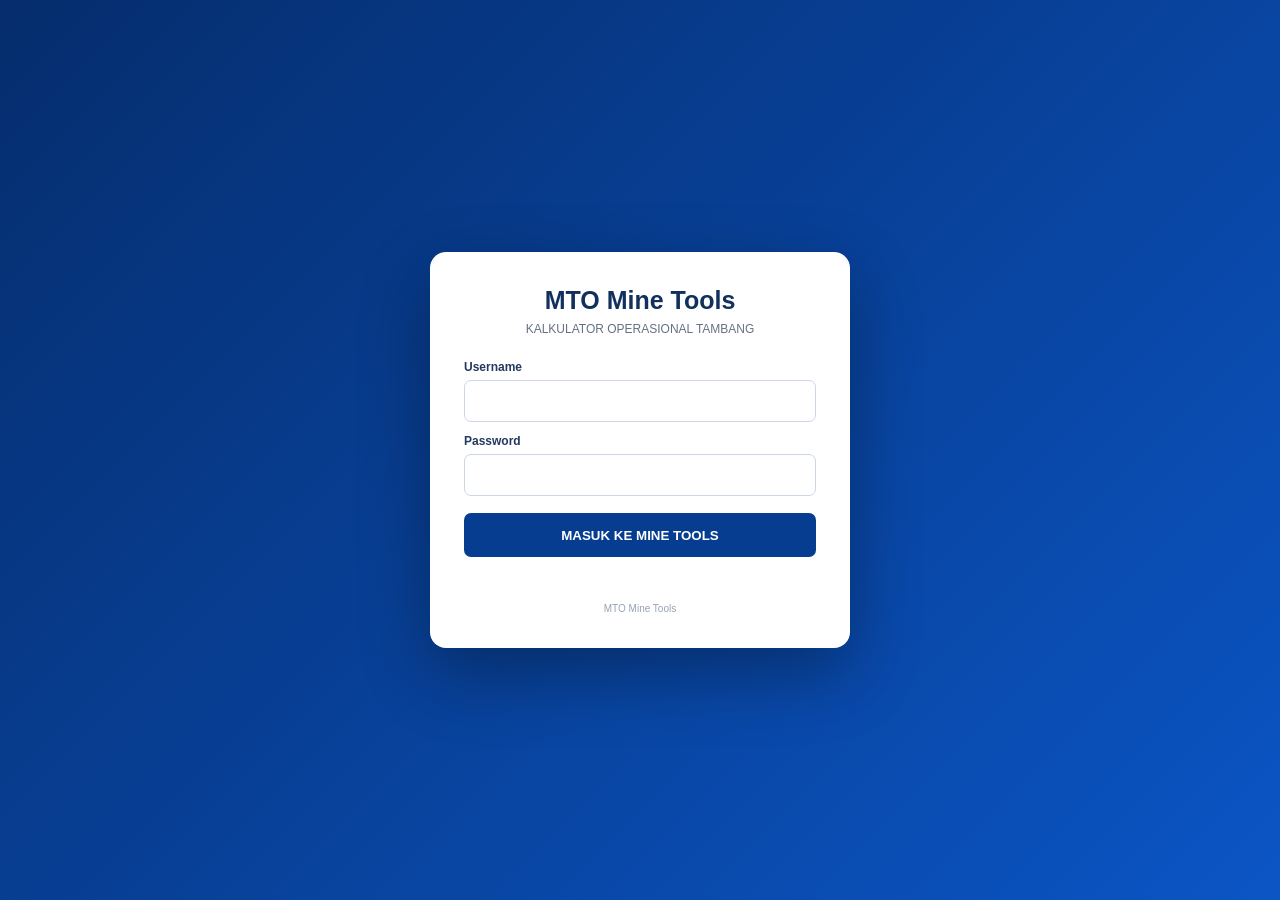
==== commit c4aeae94: "Remove company name and logo from login page" ====
--- a/index.html
+++ b/index.html
@@ -1 +1 @@
-<!doctype html><html lang="id"><head><meta charset="utf-8"><meta name="viewport" content="width=device-width,initial-scale=1"><title>Login —  Mining Academy</title><link rel="stylesheet" href="css/style.css"><style>body{margin:0;background:linear-gradient(135deg,#052d6d,#0b55c5);min-height:100vh;display:grid;place-items:center;font-family:Segoe UI,Arial,sans-serif}.login{width:min(420px,calc(100% - 40px));background:#fff;border-radius:16px;padding:34px;box-shadow:0 25px 70px #0005;text-align:center}.login img{width:190px;height:110px;object-fit:contain;margin-bottom:5px}.login h1{margin:0;color:#12305e;font-size:25px}.login p{color:#667085;font-size:12px;margin:7px 0 24px}.login label{display:block;text-align:left;font-size:12px;font-weight:800;color:#24395f;margin:12px 0 6px}.login input{width:100%;height:42px;box-sizing:border-box;border:1px solid #ccd6e5;border-radius:7px;padding:0 12px;font-size:14px}.login button{width:100%;height:44px;margin-top:17px;border:0;border-radius:7px;background:#073d91;color:#fff;font-weight:800;cursor:pointer}.err{height:18px;margin-top:10px;color:#b42318;font-size:11px}.foot{margin-top:18px;color:#98a2b3;font-size:10px}</style></head><body><div class="login"><img src="assets/ck-logo.svg" alt="Cipta Kridatama"><h1>MTO Mine Tools</h1><p>MINING ACADEMY · CIPTA KRIDATAMA</p><form id="loginForm"><label>Username</label><input id="u" autocomplete="username" required><label>Password</label><input id="p" type="password" autocomplete="current-password" required><button>MASUK KE MINE TOOLS</button><div class="err" id="err"></div></form><div class="foot">Akses terbatas · Cipta Kridatama Mining Academy</div></div><script>const U='admin',P='BMB2026',K='mto_ok';async function clearOld(){try{if('caches'in window){const ks=await caches.keys();await Promise.all(ks.map(k=>caches.delete(k)))}}catch(e){}}async function registerSW(){try{if('serviceWorker'in navigator)await navigator.serviceWorker.register('sw.js?v=2.6',{updateViaCache:'none'})}catch(e){}}registerSW();if(sessionStorage.getItem(K)==='1')location.replace('dashboard.html');loginForm.onsubmit=async e=>{e.preventDefault();if(u.value.trim()===U&&p.value===P){sessionStorage.setItem(K,'1');await clearOld();await registerSW();location.replace('dashboard.html')}else err.textContent='Username atau password salah.'}</script></body></html>
+<!doctype html><html lang="id"><head><meta charset="utf-8"><meta name="viewport" content="width=device-width,initial-scale=1"><title>Login — MTO Mine Tools</title><link rel="stylesheet" href="css/style.css"><style>body{margin:0;background:linear-gradient(135deg,#052d6d,#0b55c5);min-height:100vh;display:grid;place-items:center;font-family:Segoe UI,Arial,sans-serif}.login{width:min(420px,calc(100% - 40px));background:#fff;border-radius:16px;padding:34px;box-shadow:0 25px 70px #0005;text-align:center}.login h1{margin:0;color:#12305e;font-size:25px}.login p{color:#667085;font-size:12px;margin:7px 0 24px}.login label{display:block;text-align:left;font-size:12px;font-weight:800;color:#24395f;margin:12px 0 6px}.login input{width:100%;height:42px;box-sizing:border-box;border:1px solid #ccd6e5;border-radius:7px;padding:0 12px;font-size:14px}.login button{width:100%;height:44px;margin-top:17px;border:0;border-radius:7px;background:#073d91;color:#fff;font-weight:800;cursor:pointer}.err{height:18px;margin-top:10px;color:#b42318;font-size:11px}.foot{margin-top:18px;color:#98a2b3;font-size:10px}</style></head><body><div class="login"><h1>MTO Mine Tools</h1><p>KALKULATOR OPERASIONAL TAMBANG</p><form id="loginForm"><label>Username</label><input id="u" autocomplete="username" required><label>Password</label><input id="p" type="password" autocomplete="current-password" required><button>MASUK KE MINE TOOLS</button><div class="err" id="err"></div></form><div class="foot">MTO Mine Tools</div></div><script>const U='admin',P='BMB2026',K='mto_ok';async function clearOld(){try{if('caches'in window){const ks=await caches.keys();await Promise.all(ks.map(k=>caches.delete(k)))}}catch(e){}}async function registerSW(){try{if('serviceWorker'in navigator)await navigator.serviceWorker.register('sw.js?v=2.7',{updateViaCache:'none'})}catch(e){}}registerSW();if(sessionStorage.getItem(K)==='1')location.replace('dashboard.html');loginForm.onsubmit=async e=>{e.preventDefault();if(u.value.trim()===U&&p.value===P){sessionStorage.setItem(K,'1');await clearOld();await registerSW();location.replace('dashboard.html')}else err.textContent='Username atau password salah.'}</script></body></html>
